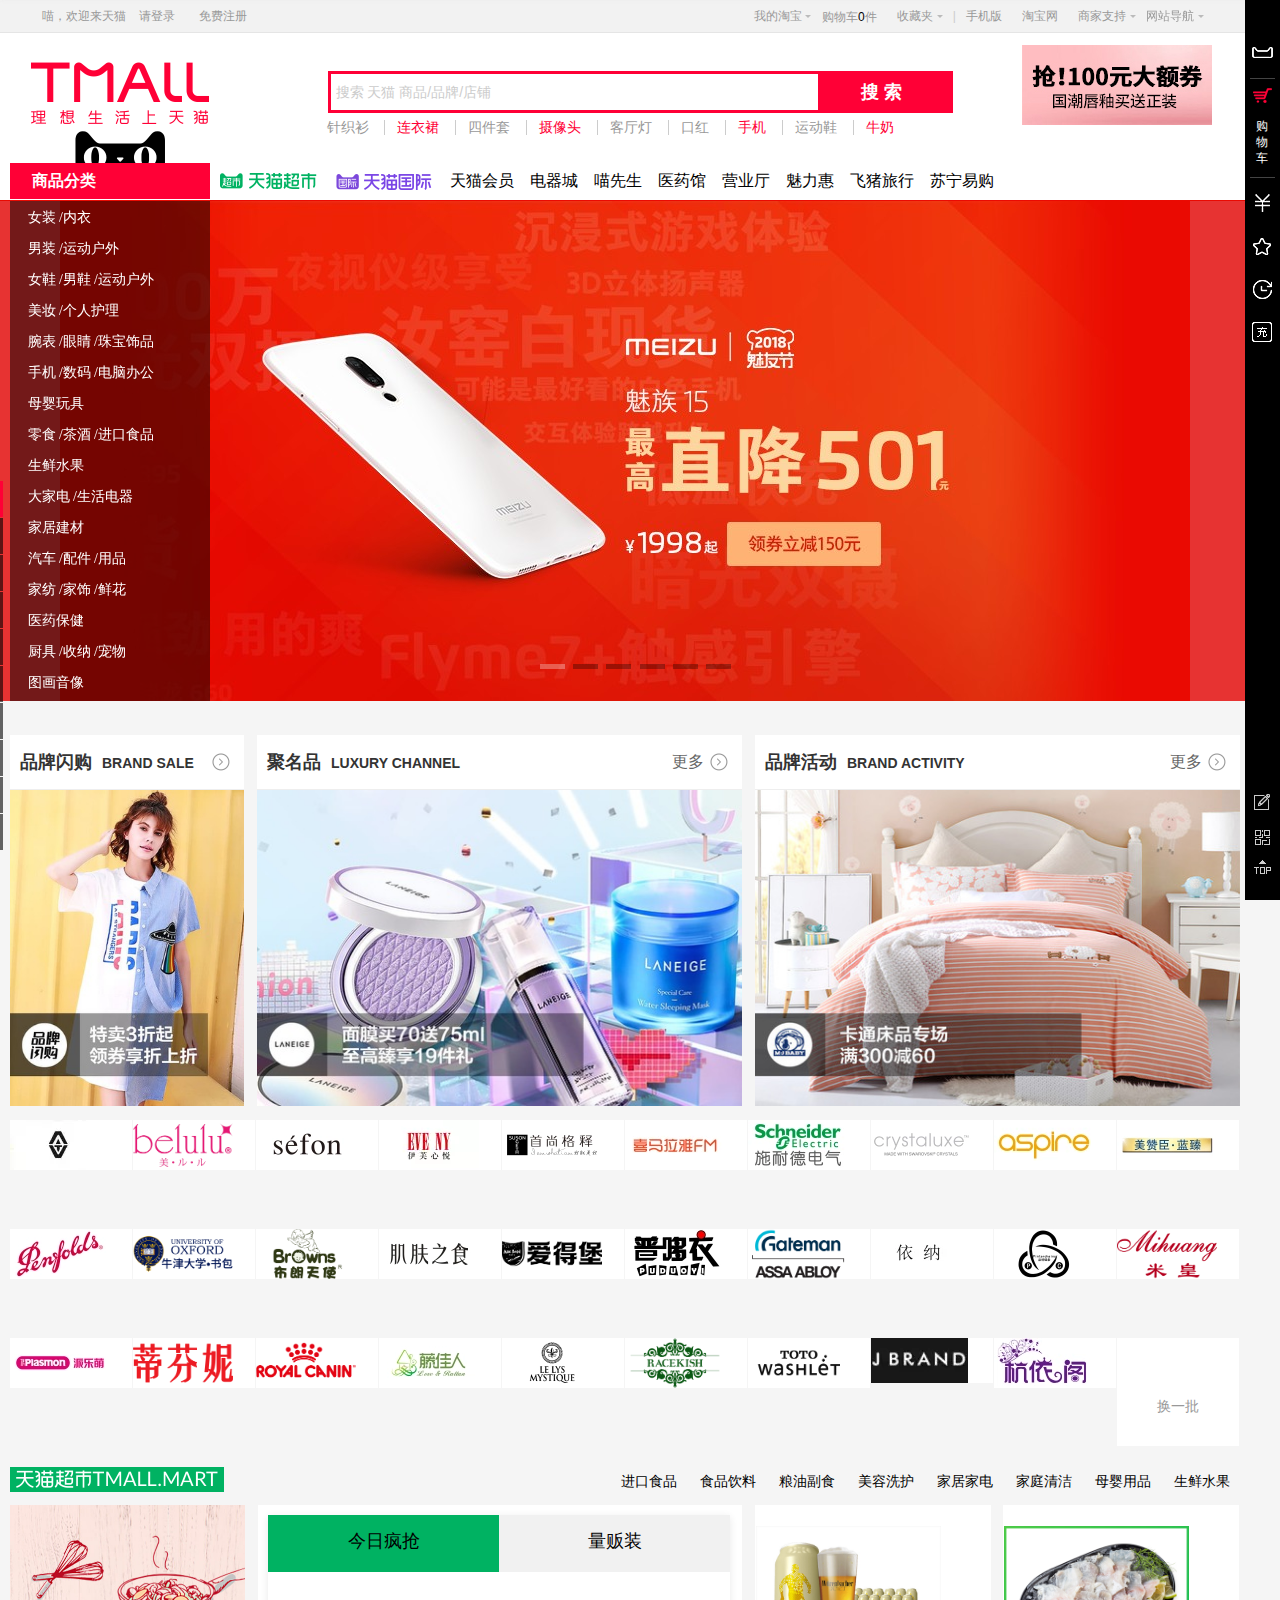
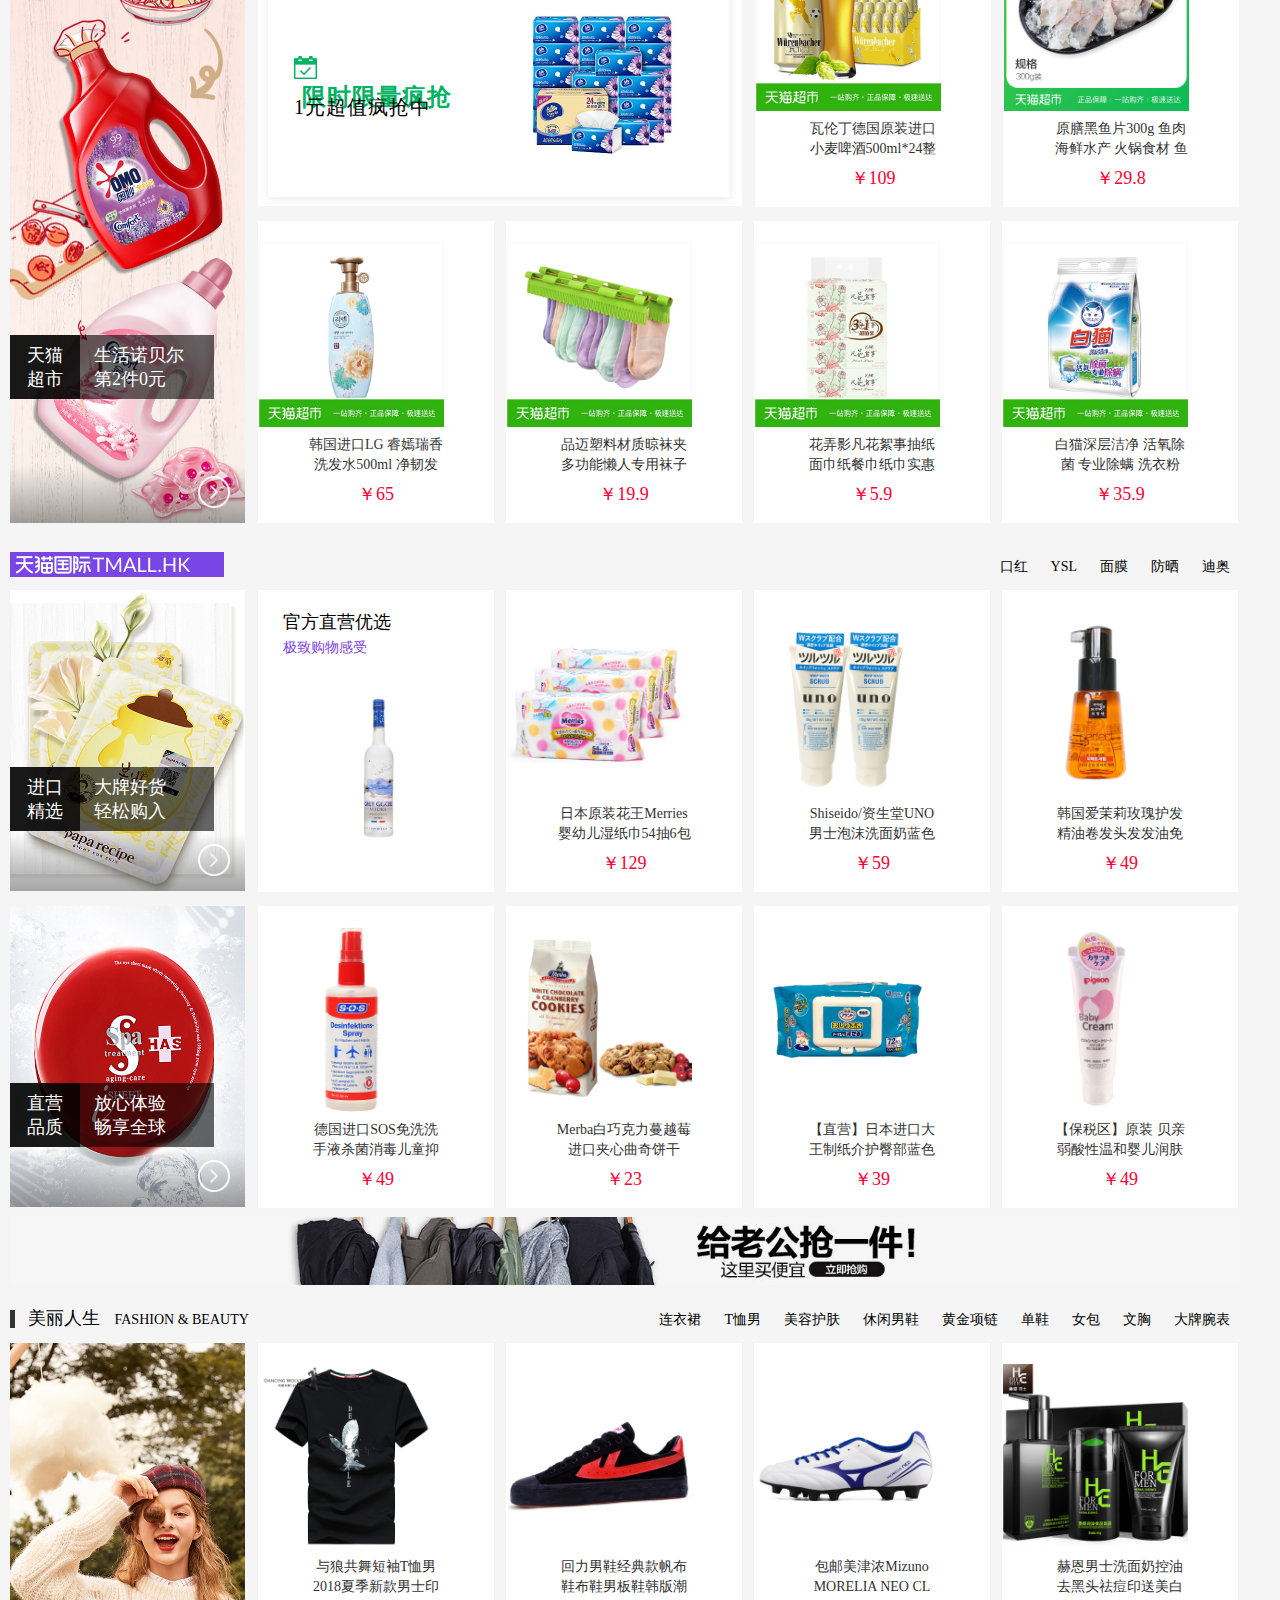
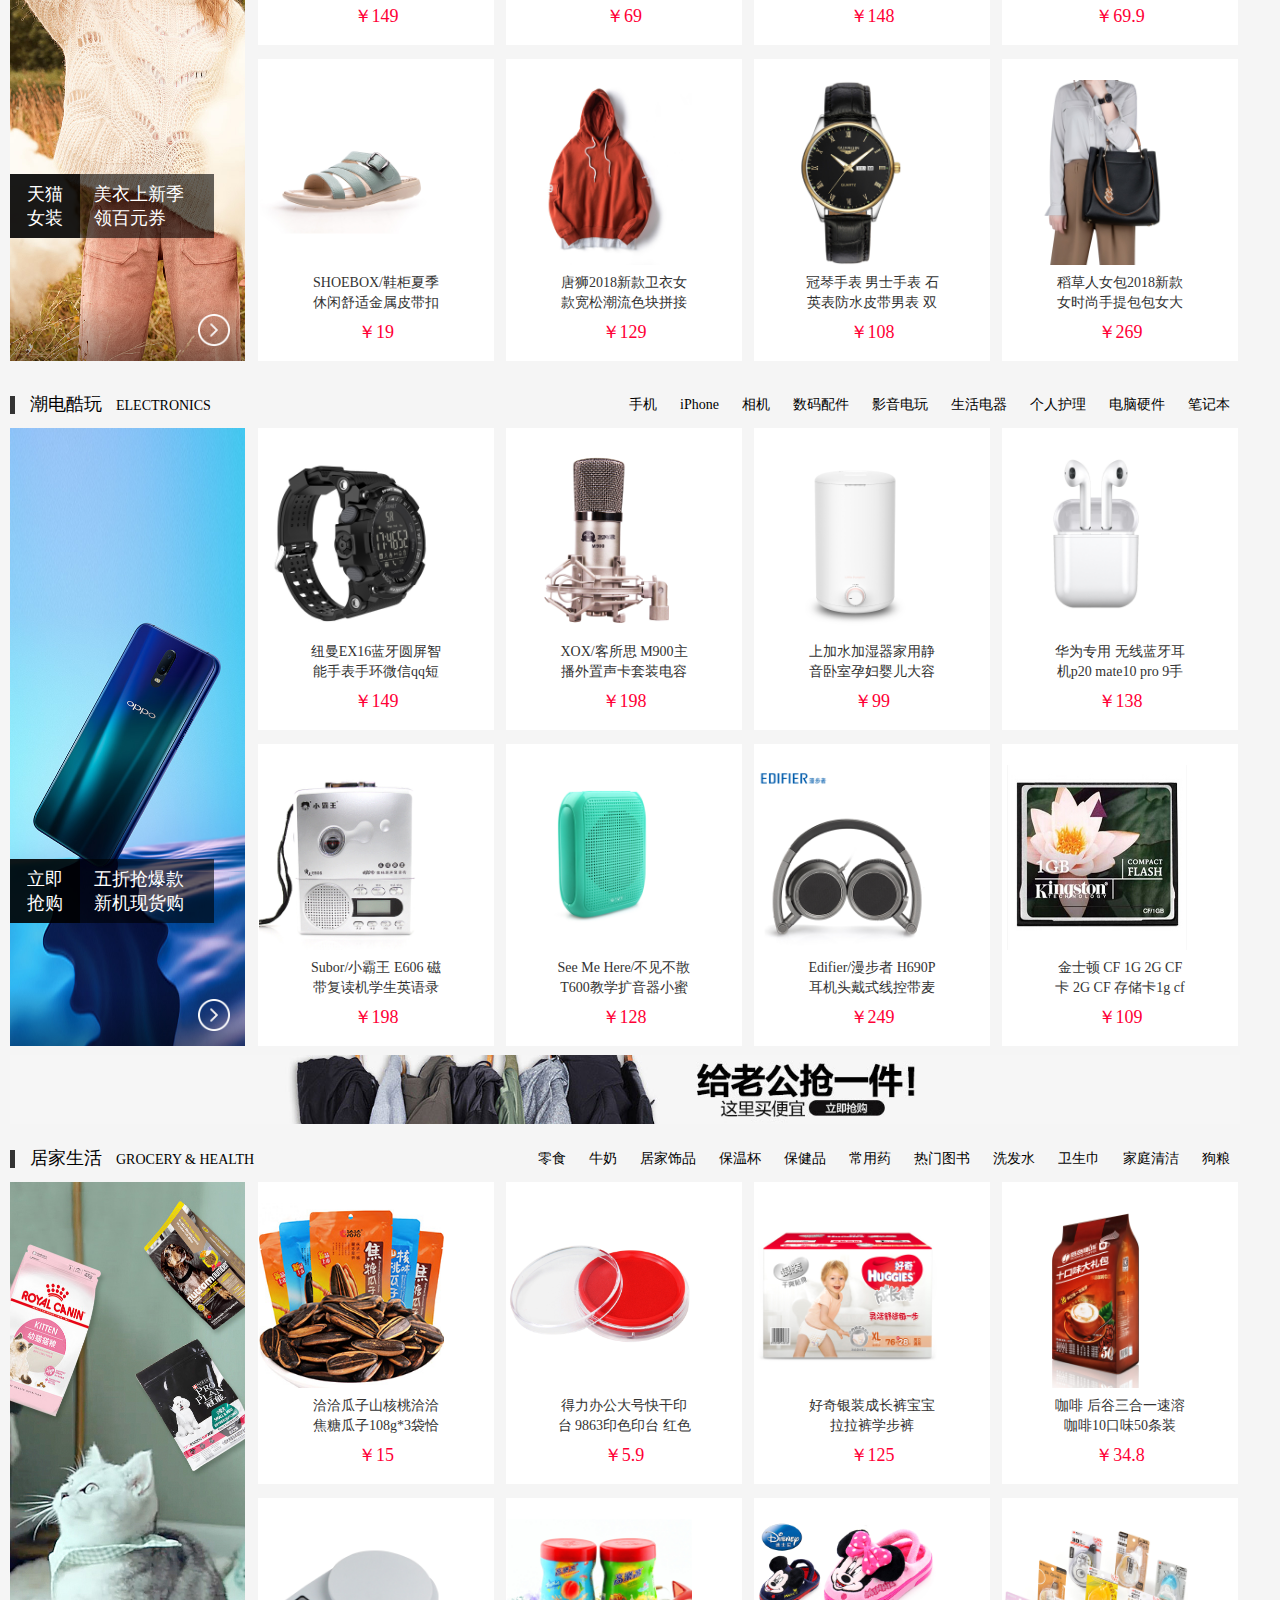
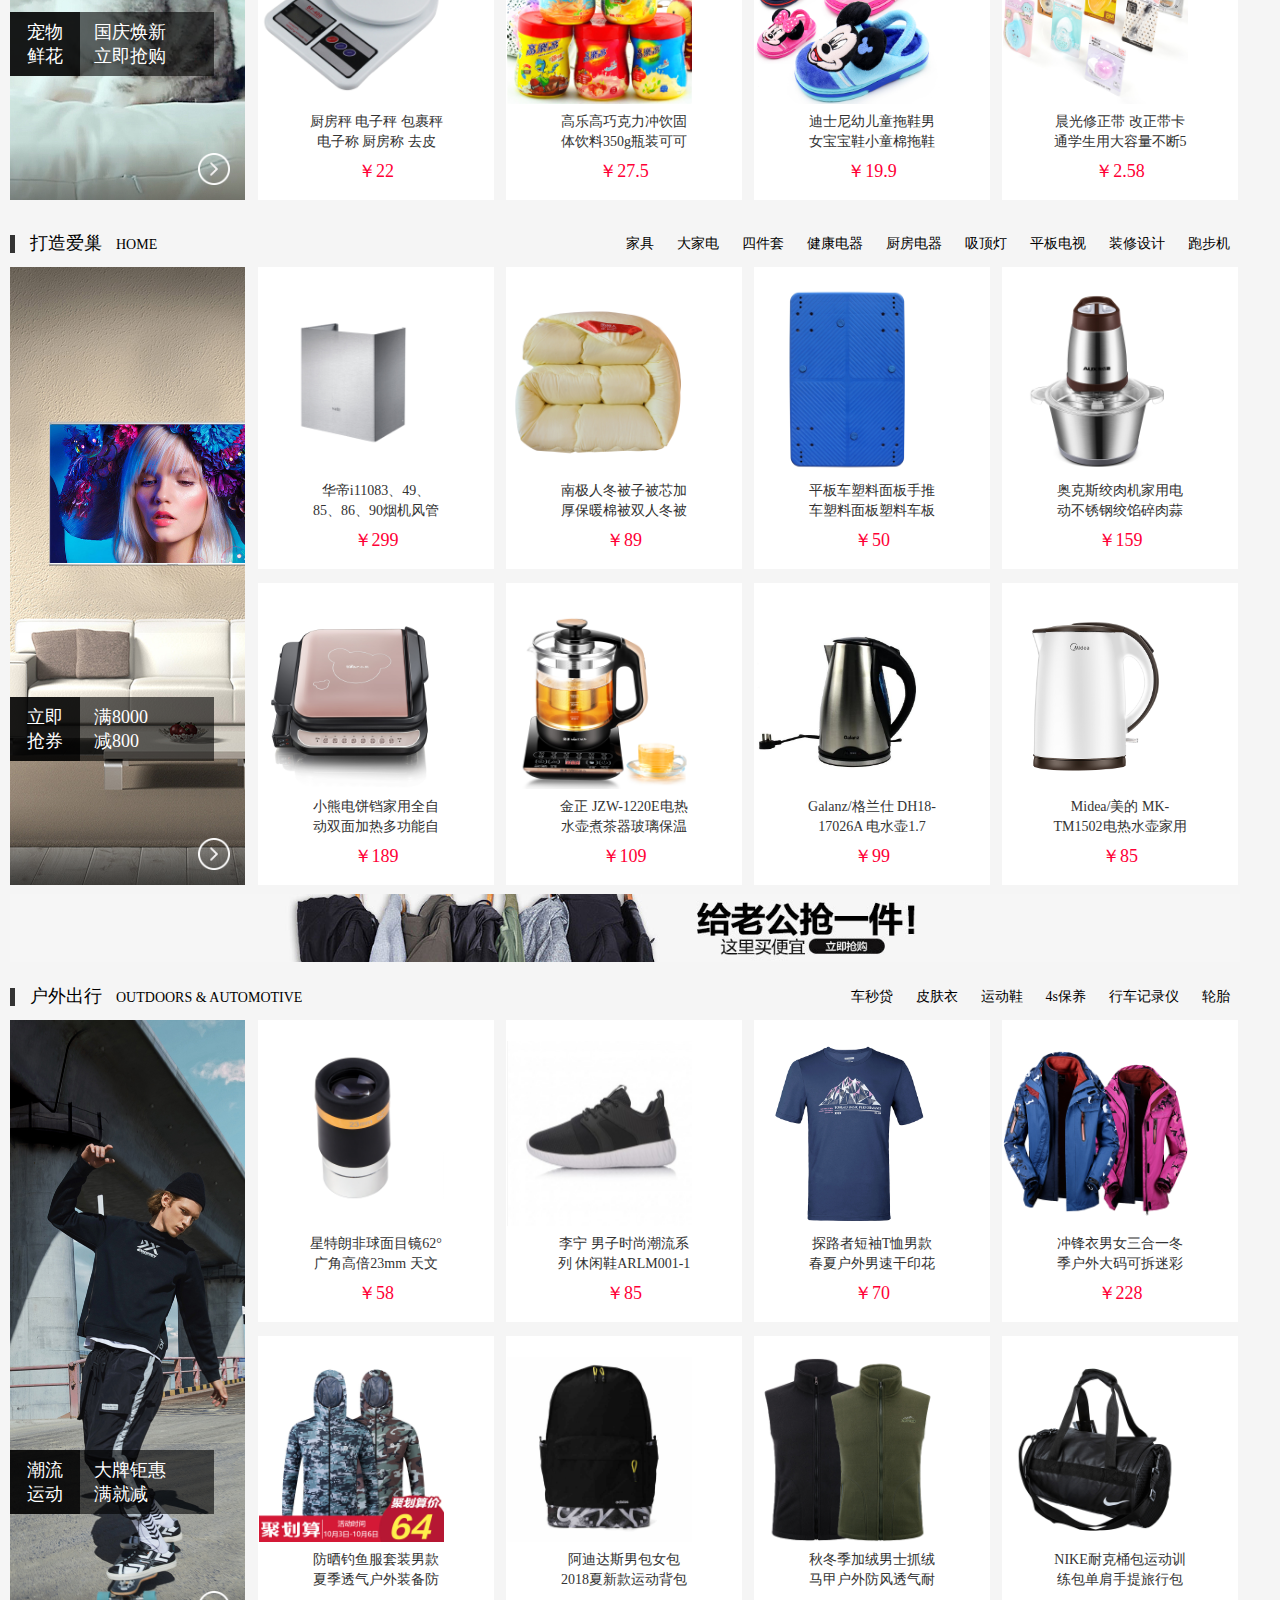
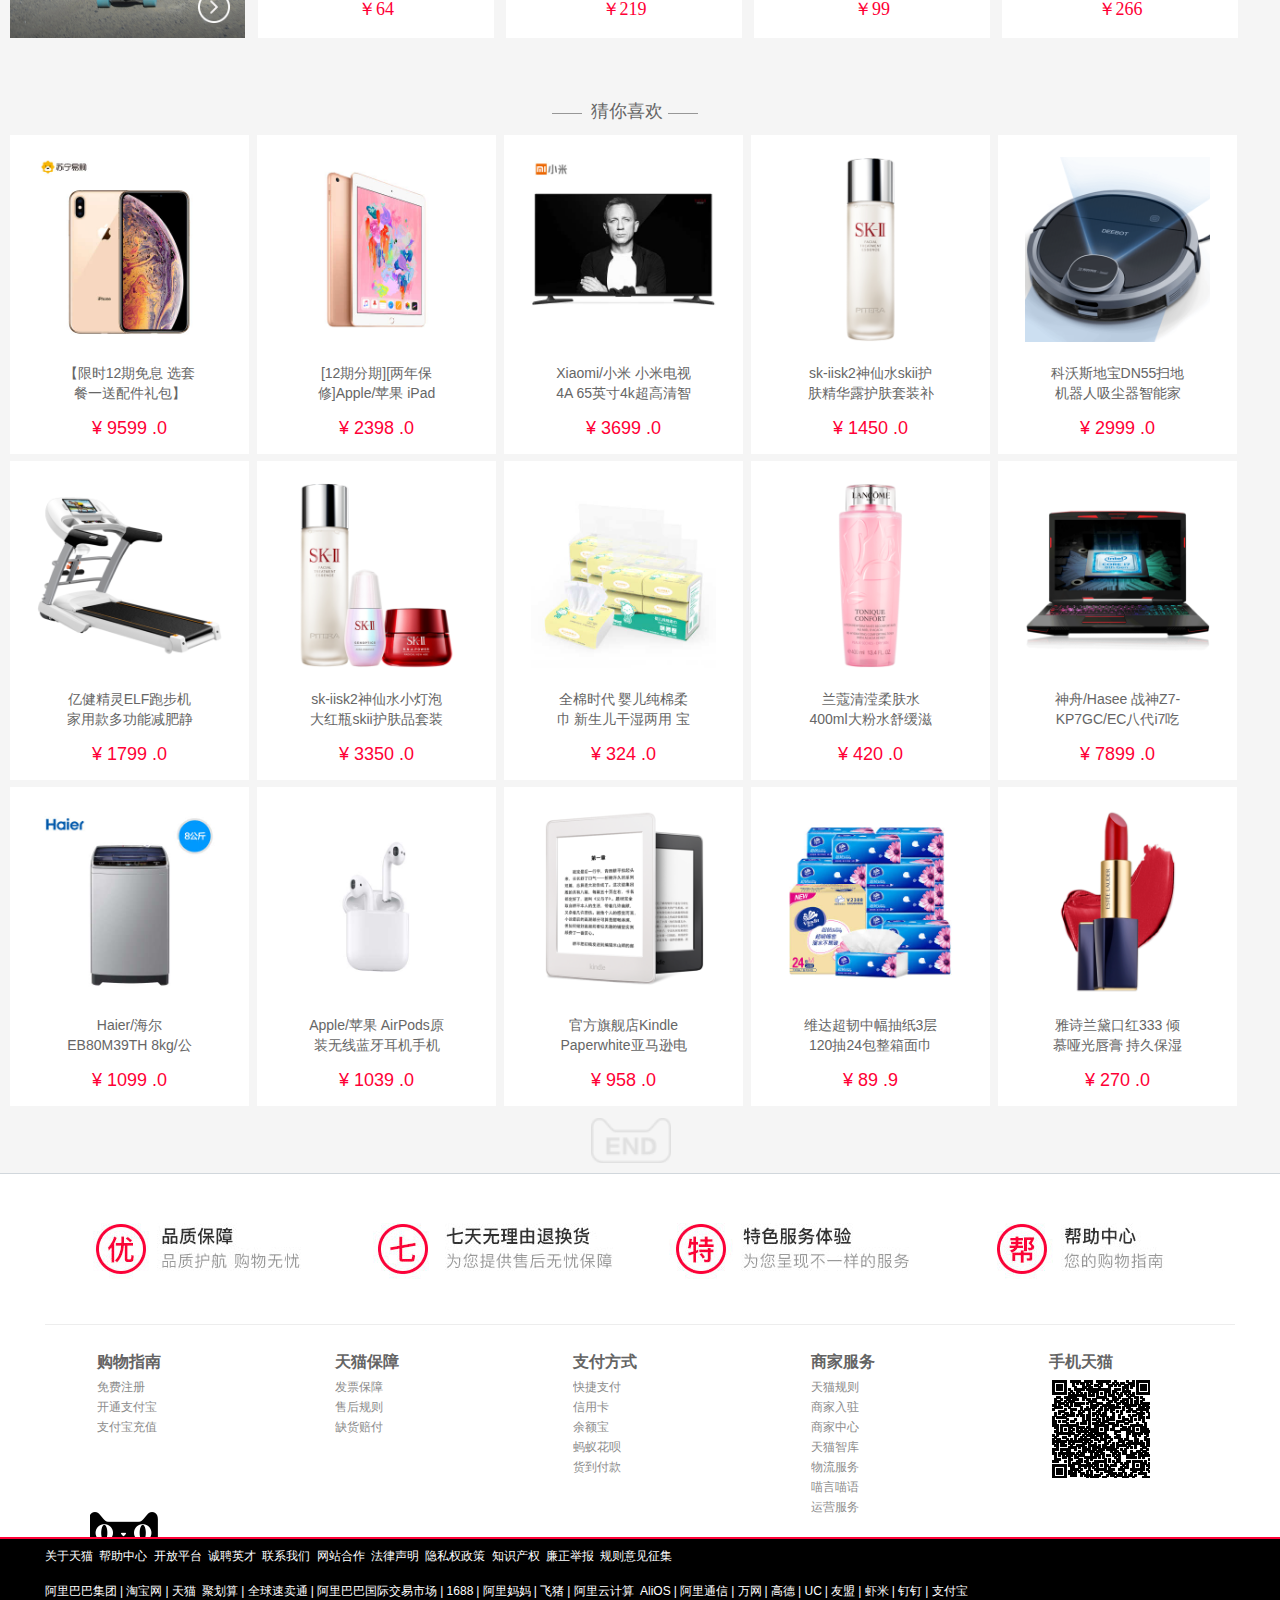
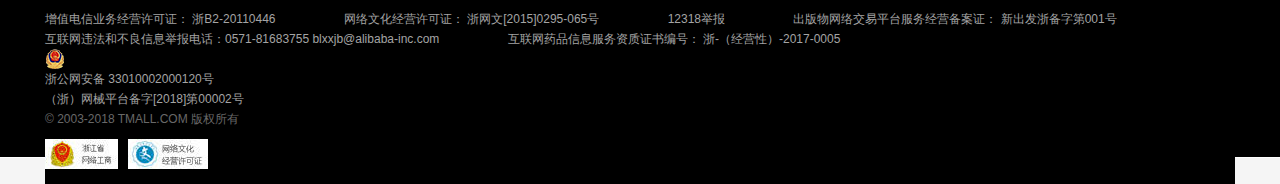
==== index.html @ 640654de "5" ====
<!DOCTYPE html>
<html lang="en">
<head>
    <meta charset="UTF-8">
    <meta name="viewport" content="width=device-width, initial-scale=1.0">
    <meta http-equiv="X-UA-Compatible" content="ie=edge">
    <title>天猫tmall.com--理想生活上天猫</title>
    <link rel="stylesheet" href="https://at.alicdn.com/t/font_860267_wo083ai51ub.css">
    <script src="../js/jquery-3.2.1.js"></script>
    <script src="../js/index.js"></script>
    <link rel="stylesheet" href="../css/index.css">
</head>
<body>
    <!--顶部导航栏开始-->
    <div class="site-nav">
        <div class="content">
            <p class="sn-login-info">
                <em>喵，欢迎来天猫</em>
                <a href="" class="sn-login">请登录</a>
                <a href="" class="sn-register">免费注册</a>
            </p>
            <ul class="sn-quick-menu">
                <li class="mytaobao">
                    <a href="" class="menu-hd">
                        我的淘宝
                        <b></b>
                    </a>
                    <div class="menu-bd">
                        <a href="">已买到的宝贝</a>
                        <a href="">已卖出的宝贝</a>
                    </div>
                </li>
                <li class="shopcar">
                    <i class="iconfont icon-gouwuche5"></i>
                    <a href="">购物车<span>0</span>件</a>
                </li>
                <li class="favorite">
                    <a href="" class="menu-hd">
                        收藏夹
                        <b></b>
                    </a>
                    <div class="menu-bd">
                        <a href="">收藏的宝贝</a>
                        <a href="">收藏的店铺</a>
                    </div>
                </li>
                <li class="line">
                    <span>|</span>
                </li>
                <li class="mobile">
                    <i class="iconfont icon-msnui-tel"></i>
                    <a href="" class="menu-hd">手机版</a>
                    <div class="sn-qrcode">
                        <div class="sn-qrcode-content"></div>
                         <!--<p>扫一扫，定制我的天猫！</p> -->
                        <img src="../img/sao1sao.png" alt="">
                        <b></b>
                    </div>
                </li>
                <li class="home">
                    <a href="">淘宝网</a>
                </li>
                <li class="seller">
                    <a href="" class="menu-hd">
                        商家支持
                        <b></b>
                    </a>
                    <div class="menu-bd">
                        <ul>
                            <div class="sj">
                                <h3>商家:</h3>
                                <a href="">商家中心</a>
                                <a href="">天猫规则</a>
                                <a href="">商家入驻</a>
                                <a href="">运营服务</a>
                                <a href="">商品品控</a>
                                <a href="">商家工具</a>
                                <a href="">天猫智库</a>
                                <a href="">喵言喵语</a>
                            </div>
                            <div class="bz">
                                <h3>帮助:</h3>
                                <a href="">帮助中心</a>
                                <a href="">问商友</a>
                            </div>
                        </ul>
                    </div>
                </li>
                <li class="sitemap">
                    <i class="iconfont icon-mulu"></i>
                    <a href="" class="menu-hd">
                        网站导航
                        <b></b>
                    </a>
                    <div class="menu-bd">
                        <div class="site-hot">
                            <h2>热点推荐 Hot</h2>
                            <ul class="site-list">
                                <li>
                                    <a href="">天猫超市</a>
                                </li>
                                <li>
                                    <a href="">喵先生</a>
                                </li>
                                <li><a href="">科技新品</a></li>
                                <li><a href="">女装新品</a></li>
                                <li><a href="">酷玩街</a></li>
                                <li><a href="">内衣新品</a></li>
                                <li><a href="">试美妆</a></li>
                                <li><a href="">运动新品</a></li>
                                <li><a href="">时尚先生</a></li>
                                <li><a href="">精明妈咪</a></li>
                                <li><a href="">吃乐会</a></li>
                                <li><a href="">企业采购</a></li>
                                <li><a href="">会员积分</a></li>
                                <li><a href="">天猫国际</a></li>
                                <li><a href="">品质频道</a></li>
                            </ul>
                        </div>
                        <div class="site-market">
                                <h2>行业市场 Market</h2>
                                <ul class="site-list">
                                    <li><a href="">美妆</a></li>
                                    <li><a href="">电器</a></li>
                                    <li><a href="">女装</a></li>
                                    <li><a href="">男装</a></li>
                                    <li><a href="">女鞋</a></li>
                                    <li><a href="">男鞋</a></li>
                                    <li><a href="">内衣</a></li>
                                    <li><a href="">箱包</a></li>
                                    <li><a href="">运动</a></li>
                                    <li><a href="">母婴</a></li>
                                    <li><a href="">家装</a></li>
                                    <li><a href="">医药</a></li>
                                    <li><a href="">食品</a></li>
                                    <li><a href="">配饰</a></li>
                                    <li><a href="">汽车</a></li>
                                </ul>
                        </div>
                        <div class="site-help">
                            <h2>服务指南 Help</h2>
                            <ul>
                                <li><a href="">帮助中心</a></li>
                                <li><a href="">品质保障</a></li>
                                <li><a href="">特色服务</a></li>
                                <li><a href="">7天退换货</a></li>
                            </ul>
                        </div>
                    </div>
                </li>
            </ul>
        </div>
    </div>
    <!--顶部导航栏结束-->
    <!--顶部搜索框开始-->
    <div class="header">
        <div class="headerLayout">
            <img src="../img/TB1MaL.png" alt="" class="ad">
            <div class="header-extra">
                <div class="header-banner"></div>
                <div class="mall-search">
                    <form action="" class="mallSearch-form clearfix">
                        <input type="text" class="combobox-input" placeholder="搜索 天猫 商品/品牌/店铺">
                        <button type="button">搜索</button>
                    </form>
                    <ul>
                        <li style="border:0"><a href="">针织衫</a></li>
                        <li><a href="" style="color:#ff0036">连衣裙</a></li>
                        <li><a href="">四件套</a></li>
                        <li><a href="" style="color:#ff0036">摄像头</a></li>
                        <li><a href="">客厅灯</a></li>
                        <li><a href="">口红</a></li>
                        <li><a href="" style="color:#ff0036">手机</a></li>
                        <li><a href="">运动鞋</a></li>
                        <li><a href="" style="color:#ff0036">牛奶</a></li>
                    </ul>
                </div>
            </div>
            <img src="../img/quan.jpg" alt="" class="quan">
        </div>
    </div>
    <!--顶部搜索框结束-->
    <div id="content">
        <!--商品分类部分开始-->
        <div class="main-nav">
            <div class="inner-con1">
                <div class="category-type">
                    <i class="iconfont icon-mulu"></i>
                    <div class="text">商品分类</div>
                </div>
                <ul>
                    <li><a href=""><img src="../img/main-nav/TB1.png" alt=""></a></li>
                    <li><a href=""><img src="../img/main-nav/TB2.png" alt=""></a></li>
                    <li><a href="">天猫会员</a></li>
                    <li><a href="">电器城</a></li>
                    <li><a href="">喵先生</a></li>
                    <li><a href="">医药馆</a></li>
                    <li><a href="">营业厅</a></li>
                    <li><a href="">魅力惠</a></li>
                    <li><a href="">飞猪旅行</a></li>
                    <li><a href="">苏宁易购</a></li>
                </ul>
            </div>
        </div>
        <!--商品分类部分开始-->
        <!-- 轮播图开始 -->
        <div class="category-con">
            <div class="wrap">
                <div class="left">
                    <div class="item">
                        <i class="iconfont icon-nvzhuang"></i>
                        <a href="" class="items1">女装</a>
                        <a href="" class="items1">/内衣</a>
                        <div class="content">
                            <ul>
                                <li>
                                    <div class="title">当季流行 &gt;</div>
                                    <div class="con-list">
                                        <a href="" style="color: #E74B7F">夏季新品</a>
                                        <a href="">商场同款</a>
                                        <a href="" style="color: #E74B7F">仙女连衣裙</a>
                                        <a href="">T恤</a>
                                        <a href="">衬衫</a>
                                        <a href="">时髦外套</a>
                                        <a href="">休闲裤</a>
                                        <a href="">牛仔裤</a>
                                        <a href="" style="color: #E74B7F">无痕文胸</a>
                                        <a href="">运动文胸</a>
                                        <a href="" style="color: #E74B7F">潮流家居服</a>
                                        <a href="">百搭船袜</a>

                                    </div>
                                </li>
                                <li>
                                    <div class="title">精选上装 &gt;</div>
                                    <div class="con-list">
                                        <a href="" style="color: #E74B7F">仙女连衣裙</a>
                                        <a href="" style="color: #E74B7F">T恤</a>
                                        <a href="" style="color: #E74B7F">衬衫</a>
                                        <a href="">雪纺衫</a>
                                        <a href="">卫衣</a>
                                        <a href="">短外套</a>
                                        <a href="">丝绒毛衣</a>
                                        <a href="">毛针织衫</a>
                                        <a href="">小西装</a>
                                        <a href="">风衣</a>
                                    </div>
                                </li>
                                <li>
                                    <div class="title">浪漫裙装 &gt;</div>
                                    <div class="con-list">
                                        <a href="" style="color: #3BC7B0">畅销书</a>
                                        <a href="">散文随笔</a>
                                        <a href="">文学</a>
                                        <a href="">传记</a>
                                        <a href="" style="color: #3BC7B0">涂色</a>
                                        <a href="">字帖</a>
                                        <a href="">当代文学</a>
                                        <a href="" style="color: #3BC7B0">诺贝尔</a>
                                        <a href="" style="color: #3BC7B0">色铅笔</a>
                                    </div>
                                </li>
                                <li>
                                    <div class="title">女士下装 &gt;</div>
                                    <div class="con-list">
                                        <a href="" style="color: #3BC7B0">烘焙</a>
                                        <a href="" style="color: #3BC7B0">旅游</a>
                                        <a href="" style="color: #3BC7B0">菜谱</a>
                                        <a href="">美容/美体</a>
                                        <a href="" style="color: #3BC7B0">时尚</a>
                                        <a href="">家居装修</a>
                                        <a href="" style="color: #3BC7B0">两性健康</a>
                                        <a href="" style="color: #3BC7B0">两性</a>
                                        <a href="">减肥</a>
                                    </div>
                                </li>
                                <li>
                                    <div class="title">特色女装 &gt;</div>
                                    <div class="con-list">
                                        <a href="">家庭教育</a>
                                        <a href="" style="color: #3BC7B0">幼儿情绪管理</a>
                                        <a href="">能力培养</a>
                                        <a href="" style="color: #3BC7B0">胎教</a>
                                        <a href="">幼儿心理</a>
                                        <a href="" style="color: #3BC7B0">孕产妇保健</a>
                                    </div>
                                </li>
                                <li>
                                    <div class="title">文胸塑身 &gt;</div>
                                    <div class="con-list">
                                        <a href="">中学教辅</a>
                                        <a href="">新课标</a>
                                        <a href="">中小学作文</a>
                                        <a href="" style="color: #3BC7B0">本科/研究生教材</a>
                                        <a href="">高职教材</a>
                                        <a href="" style="color: #3BC7B0">外语学习</a>
                                    </div>
                                </li>
                                <li>
                                    <div class="title">家居服 &gt;</div>
                                    <div class="con-list">
                                        <a href="">管理学</a>
                                        <a href="">金融与投资</a>
                                        <a href="">励志</a>
                                        <a href="" style="color: #3BC7B0">投资与理财</a>
                                        <a href="">金融学</a>
                                        <a href="">股市</a>
                                        <a href="" style="color: #3BC7B0">女性励志</a>
                                        <a href="">营销</a>
                                    </div>
                                </li>
                                <li>
                                    <div class="title">内裤背心 &gt;</div>
                                    <div class="con-list">
                                        <a href="">乐器</a>
                                        <a href="" style="color: #3BC7B0">钢琴</a>
                                        <a href="">智能钢琴</a>
                                        <a href="">数码钢琴</a>
                                        <a href="" style="color: #3BC7B0">电子琴</a>
                                        <a href="" style="color: #3BC7B0">吉他</a>
                                        <a href="">尤可里里</a>
                                        <a href="">古筝</a>
                                        <a href="">萨克斯风</a>
                                        <a href="">小提琴</a>
                                        <a href="">儿童乐器</a>
                                        <a href="">口琴</a>
                                        <a href="" style="color: #3BC7B0">电吉他</a>
                                        <a href="">民谣吉他</a>
                                    </div>
                                </li>
                            </ul>
                            <div class="pp-list">

                            </div>
                        </div>
                    </div>
                    <div class="item">
                        <i class="iconfont icon-nanzhuang"></i>
                        <a href="" class="items1">男装</a>
                        <a href="" class="items1">/运动户外</a>
                        <div class="content">
                            <ul>
                                <li>
                                    <div class="title">当季流行 &gt;</div>
                                    <div class="con-list">
                                        <a href="">畅销童书</a>
                                        <a href="" style="color: #3BC7B0">绘本</a>
                                        <a href="" style="color: #3BC7B0">儿童文学</a>
                                        <a href="">启蒙认知</a>
                                        <a href="">益智游戏</a>
                                        <a href="">幼儿科普</a>
                                        <a href="" style="color: #3BC7B0">童话书</a>
                                    </div>
                                </li>
                                <li>
                                    <div class="title">男士外套 &gt;</div>
                                    <div class="con-list">
                                        <a href="" style="color: #3BC7B0">都市情感</a>
                                        <a href="">穿越架空</a>
                                        <a href="" style="color: #3BC7B0">畅销小说</a>
                                        <a href="">外国文学</a>
                                        <a href="">科幻小说</a>
                                        <a href="" style="color: #3BC7B0">影视同期</a>
                                    </div>
                                </li>
                                <li>
                                    <div class="title">男士内装 &gt;</div>
                                    <div class="con-list">
                                        <a href="" style="color: #3BC7B0">畅销书</a>
                                        <a href="">散文随笔</a>
                                        <a href="">文学</a>
                                        <a href="">传记</a>
                                        <a href="" style="color: #3BC7B0">涂色</a>
                                        <a href="">字帖</a>
                                        <a href="">当代文学</a>
                                        <a href="" style="color: #3BC7B0">诺贝尔</a>
                                        <a href="" style="color: #3BC7B0">色铅笔</a>
                                    </div>
                                </li>
                                <li>
                                    <div class="title">男士裤装 &gt;</div>
                                    <div class="con-list">
                                        <a href="" style="color: #3BC7B0">烘焙</a>
                                        <a href="" style="color: #3BC7B0">旅游</a>
                                        <a href="" style="color: #3BC7B0">菜谱</a>
                                        <a href="">美容/美体</a>
                                        <a href="" style="color: #3BC7B0">时尚</a>
                                        <a href="">家居装修</a>
                                        <a href="" style="color: #3BC7B0">两性健康</a>
                                        <a href="" style="color: #3BC7B0">两性</a>
                                        <a href="">减肥</a>
                                    </div>
                                </li>
                                <li>
                                    <div class="title">特色男装 &gt;</div>
                                    <div class="con-list">
                                        <a href="">家庭教育</a>
                                        <a href="" style="color: #3BC7B0">幼儿情绪管理</a>
                                        <a href="">能力培养</a>
                                        <a href="" style="color: #3BC7B0">胎教</a>
                                        <a href="">幼儿心理</a>
                                        <a href="" style="color: #3BC7B0">孕产妇保健</a>
                                    </div>
                                </li>
                                <li>
                                    <div class="title">运动服 &gt;</div>
                                    <div class="con-list">
                                        <a href="">中学教辅</a>
                                        <a href="">新课标</a>
                                        <a href="">中小学作文</a>
                                        <a href="" style="color: #3BC7B0">本科/研究生教材</a>
                                        <a href="">高职教材</a>
                                        <a href="" style="color: #3BC7B0">外语学习</a>
                                    </div>
                                </li>
                                <li>
                                    <div class="title">户外用品 &gt;</div>
                                    <div class="con-list">
                                        <a href="">管理学</a>
                                        <a href="">金融与投资</a>
                                        <a href="">励志</a>
                                        <a href="" style="color: #3BC7B0">投资与理财</a>
                                        <a href="">金融学</a>
                                        <a href="">股市</a>
                                        <a href="" style="color: #3BC7B0">女性励志</a>
                                        <a href="">营销</a>
                                    </div>
                                </li>
                                <li>
                                    <div class="title">运动用品 &gt;</div>
                                    <div class="con-list">
                                        <a href="">乐器</a>
                                        <a href="" style="color: #3BC7B0">钢琴</a>
                                        <a href="">智能钢琴</a>
                                        <a href="">数码钢琴</a>
                                        <a href="" style="color: #3BC7B0">电子琴</a>
                                        <a href="" style="color: #3BC7B0">吉他</a>
                                        <a href="">尤可里里</a>
                                        <a href="">古筝</a>
                                        <a href="">萨克斯风</a>
                                        <a href="">小提琴</a>
                                        <a href="">儿童乐器</a>
                                        <a href="">口琴</a>
                                        <a href="" style="color: #3BC7B0">电吉他</a>
                                        <a href="">民谣吉他</a>
                                    </div>
                                </li>
                            </ul>
                            <div class="pp-list">

                            </div>
                        </div>
                    </div>
                    <div class="item">
                        <i class="iconfont icon-nannvxie"></i>
                        <a href="" class="items1">女鞋</a>
                        <a href="" class="items1">/男鞋</a>
                        <a href="" class="items1">/运动户外</a>
                        <div class="content">
                            <ul>
                                <li>
                                    <div class="title">推荐女鞋 &gt;</div>
                                    <div class="con-list">
                                        <a href="">畅销童书</a>
                                        <a href="" style="color: #3BC7B0">绘本</a>
                                        <a href="" style="color: #3BC7B0">儿童文学</a>
                                        <a href="">启蒙认知</a>
                                        <a href="">益智游戏</a>
                                        <a href="">幼儿科普</a>
                                        <a href="" style="color: #3BC7B0">童话书</a>
                                    </div>
                                </li>
                                <li>
                                    <div class="title">潮流男鞋 &gt;</div>
                                    <div class="con-list">
                                        <a href="" style="color: #3BC7B0">都市情感</a>
                                        <a href="">穿越架空</a>
                                        <a href="" style="color: #3BC7B0">畅销小说</a>
                                        <a href="">外国文学</a>
                                        <a href="">科幻小说</a>
                                        <a href="" style="color: #3BC7B0">影视同期</a>
                                    </div>
                                </li>
                                <li>
                                    <div class="title">女单鞋 &gt;</div>
                                    <div class="con-list">
                                        <a href="" style="color: #3BC7B0">畅销书</a>
                                        <a href="">散文随笔</a>
                                        <a href="">文学</a>
                                        <a href="">传记</a>
                                        <a href="" style="color: #3BC7B0">涂色</a>
                                        <a href="">字帖</a>
                                        <a href="">当代文学</a>
                                        <a href="" style="color: #3BC7B0">诺贝尔</a>
                                        <a href="" style="color: #3BC7B0">色铅笔</a>
                                    </div>
                                </li>
                                <li>
                                    <div class="title">特色鞋 &gt;</div>
                                    <div class="con-list">
                                        <a href="" style="color: #3BC7B0">烘焙</a>
                                        <a href="" style="color: #3BC7B0">旅游</a>
                                        <a href="" style="color: #3BC7B0">菜谱</a>
                                        <a href="">美容/美体</a>
                                        <a href="" style="color: #3BC7B0">时尚</a>
                                        <a href="">家居装修</a>
                                        <a href="" style="color: #3BC7B0">两性健康</a>
                                        <a href="" style="color: #3BC7B0">两性</a>
                                        <a href="">减肥</a>
                                    </div>
                                </li>
                                <li>
                                    <div class="title">潮流女包 &gt;</div>
                                    <div class="con-list">
                                        <a href="">家庭教育</a>
                                        <a href="" style="color: #3BC7B0">幼儿情绪管理</a>
                                        <a href="">能力培养</a>
                                        <a href="" style="color: #3BC7B0">胎教</a>
                                        <a href="">幼儿心理</a>
                                        <a href="" style="color: #3BC7B0">孕产妇保健</a>
                                    </div>
                                </li>
                                <li>
                                    <div class="title">精品男包 &gt;</div>
                                    <div class="con-list">
                                        <a href="">中学教辅</a>
                                        <a href="">新课标</a>
                                        <a href="">中小学作文</a>
                                        <a href="" style="color: #3BC7B0">本科/研究生教材</a>
                                        <a href="">高职教材</a>
                                        <a href="" style="color: #3BC7B0">外语学习</a>
                                    </div>
                                </li>
                                <li>
                                    <div class="title">功能箱包 &gt;</div>
                                    <div class="con-list">
                                        <a href="">管理学</a>
                                        <a href="">金融与投资</a>
                                        <a href="">励志</a>
                                        <a href="" style="color: #3BC7B0">投资与理财</a>
                                        <a href="">金融学</a>
                                        <a href="">股市</a>
                                        <a href="" style="color: #3BC7B0">女性励志</a>
                                        <a href="">营销</a>
                                    </div>
                                </li>
                            </ul>
                            <div class="pp-list">

                            </div>
                        </div>
                    </div>
                    <div class="item">
                        <i class="iconfont icon-meizhuang"></i>
                        <a href="" class="items1">美妆</a>
                        <a href="" class="items1">/个人护理</a>
                        <div class="content">
                            <ul>
                                <li>
                                    <div class="title">护 肤 品 &gt;</div>
                                    <div class="con-list">
                                        <a href="">畅销童书</a>
                                        <a href="" style="color: #3BC7B0">绘本</a>
                                        <a href="" style="color: #3BC7B0">儿童文学</a>
                                        <a href="">启蒙认知</a>
                                        <a href="">益智游戏</a>
                                        <a href="">幼儿科普</a>
                                        <a href="" style="color: #3BC7B0">童话书</a>
                                    </div>
                                </li>
                                <li>
                                    <div class="title">彩 妆 &gt;</div>
                                    <div class="con-list">
                                        <a href="" style="color: #3BC7B0">都市情感</a>
                                        <a href="">穿越架空</a>
                                        <a href="" style="color: #3BC7B0">畅销小说</a>
                                        <a href="">外国文学</a>
                                        <a href="">科幻小说</a>
                                        <a href="" style="color: #3BC7B0">影视同期</a>
                                    </div>
                                </li>
                                <li>
                                    <div class="title">男士护肤 &gt;</div>
                                    <div class="con-list">
                                        <a href="" style="color: #3BC7B0">畅销书</a>
                                        <a href="">散文随笔</a>
                                        <a href="">文学</a>
                                        <a href="">传记</a>
                                        <a href="" style="color: #3BC7B0">涂色</a>
                                        <a href="">字帖</a>
                                        <a href="">当代文学</a>
                                        <a href="" style="color: #3BC7B0">诺贝尔</a>
                                        <a href="" style="color: #3BC7B0">色铅笔</a>
                                    </div>
                                </li>
                                <li>
                                    <div class="title">肤质推选 &gt;</div>
                                    <div class="con-list">
                                        <a href="" style="color: #3BC7B0">烘焙</a>
                                        <a href="" style="color: #3BC7B0">旅游</a>
                                        <a href="" style="color: #3BC7B0">菜谱</a>
                                        <a href="">美容/美体</a>
                                        <a href="" style="color: #3BC7B0">时尚</a>
                                        <a href="">家居装修</a>
                                        <a href="" style="color: #3BC7B0">两性健康</a>
                                        <a href="" style="color: #3BC7B0">两性</a>
                                        <a href="">减肥</a>
                                    </div>
                                </li>
                                <li>
                                    <div class="title">美发护发 &gt;</div>
                                    <div class="con-list">
                                        <a href="">家庭教育</a>
                                        <a href="" style="color: #3BC7B0">幼儿情绪管理</a>
                                        <a href="">能力培养</a>
                                        <a href="" style="color: #3BC7B0">胎教</a>
                                        <a href="">幼儿心理</a>
                                        <a href="" style="color: #3BC7B0">孕产妇保健</a>
                                    </div>
                                </li>
                                <li>
                                    <div class="title">口腔清理 &gt;</div>
                                    <div class="con-list">
                                        <a href="">中学教辅</a>
                                        <a href="">新课标</a>
                                        <a href="">中小学作文</a>
                                        <a href="" style="color: #3BC7B0">本科/研究生教材</a>
                                        <a href="">高职教材</a>
                                        <a href="" style="color: #3BC7B0">外语学习</a>
                                    </div>
                                </li>
                                <li>
                                    <div class="title">身体女性 &gt;</div>
                                    <div class="con-list">
                                        <a href="">管理学</a>
                                        <a href="">金融与投资</a>
                                        <a href="">励志</a>
                                        <a href="" style="color: #3BC7B0">投资与理财</a>
                                        <a href="">金融学</a>
                                        <a href="">股市</a>
                                        <a href="" style="color: #3BC7B0">女性励志</a>
                                        <a href="">营销</a>
                                    </div>
                                </li>
                            </ul>
                            <div class="pp-list">

                            </div>
                        </div>
                    </div>
                    <div class="item">
                        <i class="iconfont icon-asmkticon0131"></i>
                        <a href="" class="items1">腕表</a>
                        <a href="" class="items1">/眼睛</a>
                        <a href="" class="items1">/珠宝饰品</a>
                        <div class="content">
                            <ul>
                                <li>
                                    <div class="title">儿童读物 &gt;</div>
                                    <div class="con-list">
                                        <a href="">畅销童书</a>
                                        <a href="" style="color: #3BC7B0">绘本</a>
                                        <a href="" style="color: #3BC7B0">儿童文学</a>
                                        <a href="">启蒙认知</a>
                                        <a href="">益智游戏</a>
                                        <a href="">幼儿科普</a>
                                        <a href="" style="color: #3BC7B0">童话书</a>
                                    </div>
                                </li>
                                <li>
                                    <div class="title">畅销小说 &gt;</div>
                                    <div class="con-list">
                                        <a href="" style="color: #3BC7B0">都市情感</a>
                                        <a href="">穿越架空</a>
                                        <a href="" style="color: #3BC7B0">畅销小说</a>
                                        <a href="">外国文学</a>
                                        <a href="">科幻小说</a>
                                        <a href="" style="color: #3BC7B0">影视同期</a>
                                    </div>
                                </li>
                                <li>
                                    <div class="title">文学文艺 &gt;</div>
                                    <div class="con-list">
                                        <a href="" style="color: #3BC7B0">畅销书</a>
                                        <a href="">散文随笔</a>
                                        <a href="">文学</a>
                                        <a href="">传记</a>
                                        <a href="" style="color: #3BC7B0">涂色</a>
                                        <a href="">字帖</a>
                                        <a href="">当代文学</a>
                                        <a href="" style="color: #3BC7B0">诺贝尔</a>
                                        <a href="" style="color: #3BC7B0">色铅笔</a>
                                    </div>
                                </li>
                                <li>
                                    <div class="title">社科生活 &gt;</div>
                                    <div class="con-list">
                                        <a href="" style="color: #3BC7B0">烘焙</a>
                                        <a href="" style="color: #3BC7B0">旅游</a>
                                        <a href="" style="color: #3BC7B0">菜谱</a>
                                        <a href="">美容/美体</a>
                                        <a href="" style="color: #3BC7B0">时尚</a>
                                        <a href="">家居装修</a>
                                        <a href="" style="color: #3BC7B0">两性健康</a>
                                        <a href="" style="color: #3BC7B0">两性</a>
                                        <a href="">减肥</a>
                                    </div>
                                </li>
                                <li>
                                    <div class="title">育儿百科 &gt;</div>
                                    <div class="con-list">
                                        <a href="">家庭教育</a>
                                        <a href="" style="color: #3BC7B0">幼儿情绪管理</a>
                                        <a href="">能力培养</a>
                                        <a href="" style="color: #3BC7B0">胎教</a>
                                        <a href="">幼儿心理</a>
                                        <a href="" style="color: #3BC7B0">孕产妇保健</a>
                                    </div>
                                </li>
                                <li>
                                    <div class="title">教材教辅 &gt;</div>
                                    <div class="con-list">
                                        <a href="">中学教辅</a>
                                        <a href="">新课标</a>
                                        <a href="">中小学作文</a>
                                        <a href="" style="color: #3BC7B0">本科/研究生教材</a>
                                        <a href="">高职教材</a>
                                        <a href="" style="color: #3BC7B0">外语学习</a>
                                    </div>
                                </li>
                                <li>
                                    <div class="title">经管励志 &gt;</div>
                                    <div class="con-list">
                                        <a href="">管理学</a>
                                        <a href="">金融与投资</a>
                                        <a href="">励志</a>
                                        <a href="" style="color: #3BC7B0">投资与理财</a>
                                        <a href="">金融学</a>
                                        <a href="">股市</a>
                                        <a href="" style="color: #3BC7B0">女性励志</a>
                                        <a href="">营销</a>
                                    </div>
                                </li>
                                <li>
                                    <div class="title">大牌乐器 &gt;</div>
                                    <div class="con-list">
                                        <a href="">乐器</a>
                                        <a href="" style="color: #3BC7B0">钢琴</a>
                                        <a href="">智能钢琴</a>
                                        <a href="">数码钢琴</a>
                                        <a href="" style="color: #3BC7B0">电子琴</a>
                                        <a href="" style="color: #3BC7B0">吉他</a>
                                        <a href="">尤可里里</a>
                                        <a href="">古筝</a>
                                        <a href="">萨克斯风</a>
                                        <a href="">小提琴</a>
                                        <a href="">儿童乐器</a>
                                        <a href="">口琴</a>
                                        <a href="" style="color: #3BC7B0">电吉他</a>
                                        <a href="">民谣吉他</a>
                                    </div>
                                </li>
                            </ul>
                            <div class="pp-list">

                            </div>
                        </div>
                    </div>
                    <div class="item">
                        <i class="iconfont icon-mobile-phone"></i>
                        <a href="" class="items1">手机</a>
                        <a href="" class="items1">/数码</a>
                        <a href="" class="items1">/电脑办公</a>
                        <div class="content">
                            <ul>
                                <li>
                                    <div class="title">儿童读物 &gt;</div>
                                    <div class="con-list">
                                        <a href="">畅销童书</a>
                                        <a href="" style="color: #3BC7B0">绘本</a>
                                        <a href="" style="color: #3BC7B0">儿童文学</a>
                                        <a href="">启蒙认知</a>
                                        <a href="">益智游戏</a>
                                        <a href="">幼儿科普</a>
                                        <a href="" style="color: #3BC7B0">童话书</a>
                                    </div>
                                </li>
                                <li>
                                    <div class="title">畅销小说 &gt;</div>
                                    <div class="con-list">
                                        <a href="" style="color: #3BC7B0">都市情感</a>
                                        <a href="">穿越架空</a>
                                        <a href="" style="color: #3BC7B0">畅销小说</a>
                                        <a href="">外国文学</a>
                                        <a href="">科幻小说</a>
                                        <a href="" style="color: #3BC7B0">影视同期</a>
                                    </div>
                                </li>
                                <li>
                                    <div class="title">文学文艺 &gt;</div>
                                    <div class="con-list">
                                        <a href="" style="color: #3BC7B0">畅销书</a>
                                        <a href="">散文随笔</a>
                                        <a href="">文学</a>
                                        <a href="">传记</a>
                                        <a href="" style="color: #3BC7B0">涂色</a>
                                        <a href="">字帖</a>
                                        <a href="">当代文学</a>
                                        <a href="" style="color: #3BC7B0">诺贝尔</a>
                                        <a href="" style="color: #3BC7B0">色铅笔</a>
                                    </div>
                                </li>
                                <li>
                                    <div class="title">社科生活 &gt;</div>
                                    <div class="con-list">
                                        <a href="" style="color: #3BC7B0">烘焙</a>
                                        <a href="" style="color: #3BC7B0">旅游</a>
                                        <a href="" style="color: #3BC7B0">菜谱</a>
                                        <a href="">美容/美体</a>
                                        <a href="" style="color: #3BC7B0">时尚</a>
                                        <a href="">家居装修</a>
                                        <a href="" style="color: #3BC7B0">两性健康</a>
                                        <a href="" style="color: #3BC7B0">两性</a>
                                        <a href="">减肥</a>
                                    </div>
                                </li>
                                <li>
                                    <div class="title">育儿百科 &gt;</div>
                                    <div class="con-list">
                                        <a href="">家庭教育</a>
                                        <a href="" style="color: #3BC7B0">幼儿情绪管理</a>
                                        <a href="">能力培养</a>
                                        <a href="" style="color: #3BC7B0">胎教</a>
                                        <a href="">幼儿心理</a>
                                        <a href="" style="color: #3BC7B0">孕产妇保健</a>
                                    </div>
                                </li>
                                <li>
                                    <div class="title">教材教辅 &gt;</div>
                                    <div class="con-list">
                                        <a href="">中学教辅</a>
                                        <a href="">新课标</a>
                                        <a href="">中小学作文</a>
                                        <a href="" style="color: #3BC7B0">本科/研究生教材</a>
                                        <a href="">高职教材</a>
                                        <a href="" style="color: #3BC7B0">外语学习</a>
                                    </div>
                                </li>
                                <li>
                                    <div class="title">经管励志 &gt;</div>
                                    <div class="con-list">
                                        <a href="">管理学</a>
                                        <a href="">金融与投资</a>
                                        <a href="">励志</a>
                                        <a href="" style="color: #3BC7B0">投资与理财</a>
                                        <a href="">金融学</a>
                                        <a href="">股市</a>
                                        <a href="" style="color: #3BC7B0">女性励志</a>
                                        <a href="">营销</a>
                                    </div>
                                </li>
                                <li>
                                    <div class="title">大牌乐器 &gt;</div>
                                    <div class="con-list">
                                        <a href="">乐器</a>
                                        <a href="" style="color: #3BC7B0">钢琴</a>
                                        <a href="">智能钢琴</a>
                                        <a href="">数码钢琴</a>
                                        <a href="" style="color: #3BC7B0">电子琴</a>
                                        <a href="" style="color: #3BC7B0">吉他</a>
                                        <a href="">尤可里里</a>
                                        <a href="">古筝</a>
                                        <a href="">萨克斯风</a>
                                        <a href="">小提琴</a>
                                        <a href="">儿童乐器</a>
                                        <a href="">口琴</a>
                                        <a href="" style="color: #3BC7B0">电吉他</a>
                                        <a href="">民谣吉他</a>
                                    </div>
                                </li>
                            </ul>
                            <div class="pp-list">

                            </div>
                        </div>
                    </div>
                    <div class="item">
                        <i class="iconfont icon-muying"></i>
                        <a href="" class="items1">母婴玩具</a>
                        <div class="content">
                            <ul>
                                <li>
                                    <div class="title">儿童读物 &gt;</div>
                                    <div class="con-list">
                                        <a href="">畅销童书</a>
                                        <a href="" style="color: #3BC7B0">绘本</a>
                                        <a href="" style="color: #3BC7B0">儿童文学</a>
                                        <a href="">启蒙认知</a>
                                        <a href="">益智游戏</a>
                                        <a href="">幼儿科普</a>
                                        <a href="" style="color: #3BC7B0">童话书</a>
                                    </div>
                                </li>
                                <li>
                                    <div class="title">畅销小说 &gt;</div>
                                    <div class="con-list">
                                        <a href="" style="color: #3BC7B0">都市情感</a>
                                        <a href="">穿越架空</a>
                                        <a href="" style="color: #3BC7B0">畅销小说</a>
                                        <a href="">外国文学</a>
                                        <a href="">科幻小说</a>
                                        <a href="" style="color: #3BC7B0">影视同期</a>
                                    </div>
                                </li>
                                <li>
                                    <div class="title">文学文艺 &gt;</div>
                                    <div class="con-list">
                                        <a href="" style="color: #3BC7B0">畅销书</a>
                                        <a href="">散文随笔</a>
                                        <a href="">文学</a>
                                        <a href="">传记</a>
                                        <a href="" style="color: #3BC7B0">涂色</a>
                                        <a href="">字帖</a>
                                        <a href="">当代文学</a>
                                        <a href="" style="color: #3BC7B0">诺贝尔</a>
                                        <a href="" style="color: #3BC7B0">色铅笔</a>
                                    </div>
                                </li>
                                <li>
                                    <div class="title">社科生活 &gt;</div>
                                    <div class="con-list">
                                        <a href="" style="color: #3BC7B0">烘焙</a>
                                        <a href="" style="color: #3BC7B0">旅游</a>
                                        <a href="" style="color: #3BC7B0">菜谱</a>
                                        <a href="">美容/美体</a>
                                        <a href="" style="color: #3BC7B0">时尚</a>
                                        <a href="">家居装修</a>
                                        <a href="" style="color: #3BC7B0">两性健康</a>
                                        <a href="" style="color: #3BC7B0">两性</a>
                                        <a href="">减肥</a>
                                    </div>
                                </li>
                                <li>
                                    <div class="title">育儿百科 &gt;</div>
                                    <div class="con-list">
                                        <a href="">家庭教育</a>
                                        <a href="" style="color: #3BC7B0">幼儿情绪管理</a>
                                        <a href="">能力培养</a>
                                        <a href="" style="color: #3BC7B0">胎教</a>
                                        <a href="">幼儿心理</a>
                                        <a href="" style="color: #3BC7B0">孕产妇保健</a>
                                    </div>
                                </li>
                                <li>
                                    <div class="title">教材教辅 &gt;</div>
                                    <div class="con-list">
                                        <a href="">中学教辅</a>
                                        <a href="">新课标</a>
                                        <a href="">中小学作文</a>
                                        <a href="" style="color: #3BC7B0">本科/研究生教材</a>
                                        <a href="">高职教材</a>
                                        <a href="" style="color: #3BC7B0">外语学习</a>
                                    </div>
                                </li>
                                <li>
                                    <div class="title">经管励志 &gt;</div>
                                    <div class="con-list">
                                        <a href="">管理学</a>
                                        <a href="">金融与投资</a>
                                        <a href="">励志</a>
                                        <a href="" style="color: #3BC7B0">投资与理财</a>
                                        <a href="">金融学</a>
                                        <a href="">股市</a>
                                        <a href="" style="color: #3BC7B0">女性励志</a>
                                        <a href="">营销</a>
                                    </div>
                                </li>
                                <li>
                                    <div class="title">大牌乐器 &gt;</div>
                                    <div class="con-list">
                                        <a href="">乐器</a>
                                        <a href="" style="color: #3BC7B0">钢琴</a>
                                        <a href="">智能钢琴</a>
                                        <a href="">数码钢琴</a>
                                        <a href="" style="color: #3BC7B0">电子琴</a>
                                        <a href="" style="color: #3BC7B0">吉他</a>
                                        <a href="">尤可里里</a>
                                        <a href="">古筝</a>
                                        <a href="">萨克斯风</a>
                                        <a href="">小提琴</a>
                                        <a href="">儿童乐器</a>
                                        <a href="">口琴</a>
                                        <a href="" style="color: #3BC7B0">电吉他</a>
                                        <a href="">民谣吉他</a>
                                    </div>
                                </li>
                            </ul>
                            <div class="pp-list">

                            </div>
                        </div>
                    </div>
                    <div class="item">
                        <i class="iconfont icon-paomian"></i>
                        <a href="" class="items1">零食</a>
                        <a href="" class="items1">/茶酒</a>
                        <a href="" class="items1">/进口食品</a>
                        <div class="content">
                            <ul>
                                <li>
                                    <div class="title">儿童读物 &gt;</div>
                                    <div class="con-list">
                                        <a href="">畅销童书</a>
                                        <a href="" style="color: #3BC7B0">绘本</a>
                                        <a href="" style="color: #3BC7B0">儿童文学</a>
                                        <a href="">启蒙认知</a>
                                        <a href="">益智游戏</a>
                                        <a href="">幼儿科普</a>
                                        <a href="" style="color: #3BC7B0">童话书</a>
                                    </div>
                                </li>
                                <li>
                                    <div class="title">畅销小说 &gt;</div>
                                    <div class="con-list">
                                        <a href="" style="color: #3BC7B0">都市情感</a>
                                        <a href="">穿越架空</a>
                                        <a href="" style="color: #3BC7B0">畅销小说</a>
                                        <a href="">外国文学</a>
                                        <a href="">科幻小说</a>
                                        <a href="" style="color: #3BC7B0">影视同期</a>
                                    </div>
                                </li>
                                <li>
                                    <div class="title">文学文艺 &gt;</div>
                                    <div class="con-list">
                                        <a href="" style="color: #3BC7B0">畅销书</a>
                                        <a href="">散文随笔</a>
                                        <a href="">文学</a>
                                        <a href="">传记</a>
                                        <a href="" style="color: #3BC7B0">涂色</a>
                                        <a href="">字帖</a>
                                        <a href="">当代文学</a>
                                        <a href="" style="color: #3BC7B0">诺贝尔</a>
                                        <a href="" style="color: #3BC7B0">色铅笔</a>
                                    </div>
                                </li>
                                <li>
                                    <div class="title">社科生活 &gt;</div>
                                    <div class="con-list">
                                        <a href="" style="color: #3BC7B0">烘焙</a>
                                        <a href="" style="color: #3BC7B0">旅游</a>
                                        <a href="" style="color: #3BC7B0">菜谱</a>
                                        <a href="">美容/美体</a>
                                        <a href="" style="color: #3BC7B0">时尚</a>
                                        <a href="">家居装修</a>
                                        <a href="" style="color: #3BC7B0">两性健康</a>
                                        <a href="" style="color: #3BC7B0">两性</a>
                                        <a href="">减肥</a>
                                    </div>
                                </li>
                                <li>
                                    <div class="title">育儿百科 &gt;</div>
                                    <div class="con-list">
                                        <a href="">家庭教育</a>
                                        <a href="" style="color: #3BC7B0">幼儿情绪管理</a>
                                        <a href="">能力培养</a>
                                        <a href="" style="color: #3BC7B0">胎教</a>
                                        <a href="">幼儿心理</a>
                                        <a href="" style="color: #3BC7B0">孕产妇保健</a>
                                    </div>
                                </li>
                                <li>
                                    <div class="title">教材教辅 &gt;</div>
                                    <div class="con-list">
                                        <a href="">中学教辅</a>
                                        <a href="">新课标</a>
                                        <a href="">中小学作文</a>
                                        <a href="" style="color: #3BC7B0">本科/研究生教材</a>
                                        <a href="">高职教材</a>
                                        <a href="" style="color: #3BC7B0">外语学习</a>
                                    </div>
                                </li>
                                <li>
                                    <div class="title">经管励志 &gt;</div>
                                    <div class="con-list">
                                        <a href="">管理学</a>
                                        <a href="">金融与投资</a>
                                        <a href="">励志</a>
                                        <a href="" style="color: #3BC7B0">投资与理财</a>
                                        <a href="">金融学</a>
                                        <a href="">股市</a>
                                        <a href="" style="color: #3BC7B0">女性励志</a>
                                        <a href="">营销</a>
                                    </div>
                                </li>
                                <li>
                                    <div class="title">大牌乐器 &gt;</div>
                                    <div class="con-list">
                                        <a href="">乐器</a>
                                        <a href="" style="color: #3BC7B0">钢琴</a>
                                        <a href="">智能钢琴</a>
                                        <a href="">数码钢琴</a>
                                        <a href="" style="color: #3BC7B0">电子琴</a>
                                        <a href="" style="color: #3BC7B0">吉他</a>
                                        <a href="">尤可里里</a>
                                        <a href="">古筝</a>
                                        <a href="">萨克斯风</a>
                                        <a href="">小提琴</a>
                                        <a href="">儿童乐器</a>
                                        <a href="">口琴</a>
                                        <a href="" style="color: #3BC7B0">电吉他</a>
                                        <a href="">民谣吉他</a>
                                    </div>
                                </li>
                            </ul>
                            <div class="pp-list">

                            </div>
                        </div>
                    </div>
                    <div class="item">
                        <i class="iconfont icon-shuiguo"></i>
                        <a href="" class="items1">生鲜水果</a>
                        <div class="content">
                            <ul>
                                <li>
                                    <div class="title">儿童读物 &gt;</div>
                                    <div class="con-list">
                                        <a href="">畅销童书</a>
                                        <a href="" style="color: #3BC7B0">绘本</a>
                                        <a href="" style="color: #3BC7B0">儿童文学</a>
                                        <a href="">启蒙认知</a>
                                        <a href="">益智游戏</a>
                                        <a href="">幼儿科普</a>
                                        <a href="" style="color: #3BC7B0">童话书</a>
                                    </div>
                                </li>
                                <li>
                                    <div class="title">畅销小说 &gt;</div>
                                    <div class="con-list">
                                        <a href="" style="color: #3BC7B0">都市情感</a>
                                        <a href="">穿越架空</a>
                                        <a href="" style="color: #3BC7B0">畅销小说</a>
                                        <a href="">外国文学</a>
                                        <a href="">科幻小说</a>
                                        <a href="" style="color: #3BC7B0">影视同期</a>
                                    </div>
                                </li>
                                <li>
                                    <div class="title">文学文艺 &gt;</div>
                                    <div class="con-list">
                                        <a href="" style="color: #3BC7B0">畅销书</a>
                                        <a href="">散文随笔</a>
                                        <a href="">文学</a>
                                        <a href="">传记</a>
                                        <a href="" style="color: #3BC7B0">涂色</a>
                                        <a href="">字帖</a>
                                        <a href="">当代文学</a>
                                        <a href="" style="color: #3BC7B0">诺贝尔</a>
                                        <a href="" style="color: #3BC7B0">色铅笔</a>
                                    </div>
                                </li>
                                <li>
                                    <div class="title">社科生活 &gt;</div>
                                    <div class="con-list">
                                        <a href="" style="color: #3BC7B0">烘焙</a>
                                        <a href="" style="color: #3BC7B0">旅游</a>
                                        <a href="" style="color: #3BC7B0">菜谱</a>
                                        <a href="">美容/美体</a>
                                        <a href="" style="color: #3BC7B0">时尚</a>
                                        <a href="">家居装修</a>
                                        <a href="" style="color: #3BC7B0">两性健康</a>
                                        <a href="" style="color: #3BC7B0">两性</a>
                                        <a href="">减肥</a>
                                    </div>
                                </li>
                                <li>
                                    <div class="title">育儿百科 &gt;</div>
                                    <div class="con-list">
                                        <a href="">家庭教育</a>
                                        <a href="" style="color: #3BC7B0">幼儿情绪管理</a>
                                        <a href="">能力培养</a>
                                        <a href="" style="color: #3BC7B0">胎教</a>
                                        <a href="">幼儿心理</a>
                                        <a href="" style="color: #3BC7B0">孕产妇保健</a>
                                    </div>
                                </li>
                                <li>
                                    <div class="title">教材教辅 &gt;</div>
                                    <div class="con-list">
                                        <a href="">中学教辅</a>
                                        <a href="">新课标</a>
                                        <a href="">中小学作文</a>
                                        <a href="" style="color: #3BC7B0">本科/研究生教材</a>
                                        <a href="">高职教材</a>
                                        <a href="" style="color: #3BC7B0">外语学习</a>
                                    </div>
                                </li>
                                <li>
                                    <div class="title">经管励志 &gt;</div>
                                    <div class="con-list">
                                        <a href="">管理学</a>
                                        <a href="">金融与投资</a>
                                        <a href="">励志</a>
                                        <a href="" style="color: #3BC7B0">投资与理财</a>
                                        <a href="">金融学</a>
                                        <a href="">股市</a>
                                        <a href="" style="color: #3BC7B0">女性励志</a>
                                        <a href="">营销</a>
                                    </div>
                                </li>
                                <li>
                                    <div class="title">大牌乐器 &gt;</div>
                                    <div class="con-list">
                                        <a href="">乐器</a>
                                        <a href="" style="color: #3BC7B0">钢琴</a>
                                        <a href="">智能钢琴</a>
                                        <a href="">数码钢琴</a>
                                        <a href="" style="color: #3BC7B0">电子琴</a>
                                        <a href="" style="color: #3BC7B0">吉他</a>
                                        <a href="">尤可里里</a>
                                        <a href="">古筝</a>
                                        <a href="">萨克斯风</a>
                                        <a href="">小提琴</a>
                                        <a href="">儿童乐器</a>
                                        <a href="">口琴</a>
                                        <a href="" style="color: #3BC7B0">电吉他</a>
                                        <a href="">民谣吉他</a>
                                    </div>
                                </li>
                            </ul>
                            <div class="pp-list">

                            </div>
                        </div>
                    </div>
                    <div class="item">
                        <i class="iconfont icon-icon007"></i>
                        <a href="" class="items1">大家电</a>
                        <a href="" class="items1">/生活电器</a>
                        <div class="content">
                            <ul>
                                <li>
                                    <div class="title">儿童读物 &gt;</div>
                                    <div class="con-list">
                                        <a href="">畅销童书</a>
                                        <a href="" style="color: #3BC7B0">绘本</a>
                                        <a href="" style="color: #3BC7B0">儿童文学</a>
                                        <a href="">启蒙认知</a>
                                        <a href="">益智游戏</a>
                                        <a href="">幼儿科普</a>
                                        <a href="" style="color: #3BC7B0">童话书</a>
                                    </div>
                                </li>
                                <li>
                                    <div class="title">畅销小说 &gt;</div>
                                    <div class="con-list">
                                        <a href="" style="color: #3BC7B0">都市情感</a>
                                        <a href="">穿越架空</a>
                                        <a href="" style="color: #3BC7B0">畅销小说</a>
                                        <a href="">外国文学</a>
                                        <a href="">科幻小说</a>
                                        <a href="" style="color: #3BC7B0">影视同期</a>
                                    </div>
                                </li>
                                <li>
                                    <div class="title">文学文艺 &gt;</div>
                                    <div class="con-list">
                                        <a href="" style="color: #3BC7B0">畅销书</a>
                                        <a href="">散文随笔</a>
                                        <a href="">文学</a>
                                        <a href="">传记</a>
                                        <a href="" style="color: #3BC7B0">涂色</a>
                                        <a href="">字帖</a>
                                        <a href="">当代文学</a>
                                        <a href="" style="color: #3BC7B0">诺贝尔</a>
                                        <a href="" style="color: #3BC7B0">色铅笔</a>
                                    </div>
                                </li>
                                <li>
                                    <div class="title">社科生活 &gt;</div>
                                    <div class="con-list">
                                        <a href="" style="color: #3BC7B0">烘焙</a>
                                        <a href="" style="color: #3BC7B0">旅游</a>
                                        <a href="" style="color: #3BC7B0">菜谱</a>
                                        <a href="">美容/美体</a>
                                        <a href="" style="color: #3BC7B0">时尚</a>
                                        <a href="">家居装修</a>
                                        <a href="" style="color: #3BC7B0">两性健康</a>
                                        <a href="" style="color: #3BC7B0">两性</a>
                                        <a href="">减肥</a>
                                    </div>
                                </li>
                                <li>
                                    <div class="title">育儿百科 &gt;</div>
                                    <div class="con-list">
                                        <a href="">家庭教育</a>
                                        <a href="" style="color: #3BC7B0">幼儿情绪管理</a>
                                        <a href="">能力培养</a>
                                        <a href="" style="color: #3BC7B0">胎教</a>
                                        <a href="">幼儿心理</a>
                                        <a href="" style="color: #3BC7B0">孕产妇保健</a>
                                    </div>
                                </li>
                                <li>
                                    <div class="title">教材教辅 &gt;</div>
                                    <div class="con-list">
                                        <a href="">中学教辅</a>
                                        <a href="">新课标</a>
                                        <a href="">中小学作文</a>
                                        <a href="" style="color: #3BC7B0">本科/研究生教材</a>
                                        <a href="">高职教材</a>
                                        <a href="" style="color: #3BC7B0">外语学习</a>
                                    </div>
                                </li>
                                <li>
                                    <div class="title">经管励志 &gt;</div>
                                    <div class="con-list">
                                        <a href="">管理学</a>
                                        <a href="">金融与投资</a>
                                        <a href="">励志</a>
                                        <a href="" style="color: #3BC7B0">投资与理财</a>
                                        <a href="">金融学</a>
                                        <a href="">股市</a>
                                        <a href="" style="color: #3BC7B0">女性励志</a>
                                        <a href="">营销</a>
                                    </div>
                                </li>
                                <li>
                                    <div class="title">大牌乐器 &gt;</div>
                                    <div class="con-list">
                                        <a href="">乐器</a>
                                        <a href="" style="color: #3BC7B0">钢琴</a>
                                        <a href="">智能钢琴</a>
                                        <a href="">数码钢琴</a>
                                        <a href="" style="color: #3BC7B0">电子琴</a>
                                        <a href="" style="color: #3BC7B0">吉他</a>
                                        <a href="">尤可里里</a>
                                        <a href="">古筝</a>
                                        <a href="">萨克斯风</a>
                                        <a href="">小提琴</a>
                                        <a href="">儿童乐器</a>
                                        <a href="">口琴</a>
                                        <a href="" style="color: #3BC7B0">电吉他</a>
                                        <a href="">民谣吉他</a>
                                    </div>
                                </li>
                            </ul>
                            <div class="pp-list">

                            </div>
                        </div>
                    </div>
                    <div class="item">
                        <i class="iconfont icon-jiancai"></i>
                        <a href="" class="items1">家居建材</a>
                        <div class="content">
                            <ul>
                                <li>
                                    <div class="title">儿童读物 &gt;</div>
                                    <div class="con-list">
                                        <a href="">畅销童书</a>
                                        <a href="" style="color: #3BC7B0">绘本</a>
                                        <a href="" style="color: #3BC7B0">儿童文学</a>
                                        <a href="">启蒙认知</a>
                                        <a href="">益智游戏</a>
                                        <a href="">幼儿科普</a>
                                        <a href="" style="color: #3BC7B0">童话书</a>
                                    </div>
                                </li>
                                <li>
                                    <div class="title">畅销小说 &gt;</div>
                                    <div class="con-list">
                                        <a href="" style="color: #3BC7B0">都市情感</a>
                                        <a href="">穿越架空</a>
                                        <a href="" style="color: #3BC7B0">畅销小说</a>
                                        <a href="">外国文学</a>
                                        <a href="">科幻小说</a>
                                        <a href="" style="color: #3BC7B0">影视同期</a>
                                    </div>
                                </li>
                                <li>
                                    <div class="title">文学文艺 &gt;</div>
                                    <div class="con-list">
                                        <a href="" style="color: #3BC7B0">畅销书</a>
                                        <a href="">散文随笔</a>
                                        <a href="">文学</a>
                                        <a href="">传记</a>
                                        <a href="" style="color: #3BC7B0">涂色</a>
                                        <a href="">字帖</a>
                                        <a href="">当代文学</a>
                                        <a href="" style="color: #3BC7B0">诺贝尔</a>
                                        <a href="" style="color: #3BC7B0">色铅笔</a>
                                    </div>
                                </li>
                                <li>
                                    <div class="title">社科生活 &gt;</div>
                                    <div class="con-list">
                                        <a href="" style="color: #3BC7B0">烘焙</a>
                                        <a href="" style="color: #3BC7B0">旅游</a>
                                        <a href="" style="color: #3BC7B0">菜谱</a>
                                        <a href="">美容/美体</a>
                                        <a href="" style="color: #3BC7B0">时尚</a>
                                        <a href="">家居装修</a>
                                        <a href="" style="color: #3BC7B0">两性健康</a>
                                        <a href="" style="color: #3BC7B0">两性</a>
                                        <a href="">减肥</a>
                                    </div>
                                </li>
                                <li>
                                    <div class="title">育儿百科 &gt;</div>
                                    <div class="con-list">
                                        <a href="">家庭教育</a>
                                        <a href="" style="color: #3BC7B0">幼儿情绪管理</a>
                                        <a href="">能力培养</a>
                                        <a href="" style="color: #3BC7B0">胎教</a>
                                        <a href="">幼儿心理</a>
                                        <a href="" style="color: #3BC7B0">孕产妇保健</a>
                                    </div>
                                </li>
                                <li>
                                    <div class="title">教材教辅 &gt;</div>
                                    <div class="con-list">
                                        <a href="">中学教辅</a>
                                        <a href="">新课标</a>
                                        <a href="">中小学作文</a>
                                        <a href="" style="color: #3BC7B0">本科/研究生教材</a>
                                        <a href="">高职教材</a>
                                        <a href="" style="color: #3BC7B0">外语学习</a>
                                    </div>
                                </li>
                                <li>
                                    <div class="title">经管励志 &gt;</div>
                                    <div class="con-list">
                                        <a href="">管理学</a>
                                        <a href="">金融与投资</a>
                                        <a href="">励志</a>
                                        <a href="" style="color: #3BC7B0">投资与理财</a>
                                        <a href="">金融学</a>
                                        <a href="">股市</a>
                                        <a href="" style="color: #3BC7B0">女性励志</a>
                                        <a href="">营销</a>
                                    </div>
                                </li>
                                <li>
                                    <div class="title">大牌乐器 &gt;</div>
                                    <div class="con-list">
                                        <a href="">乐器</a>
                                        <a href="" style="color: #3BC7B0">钢琴</a>
                                        <a href="">智能钢琴</a>
                                        <a href="">数码钢琴</a>
                                        <a href="" style="color: #3BC7B0">电子琴</a>
                                        <a href="" style="color: #3BC7B0">吉他</a>
                                        <a href="">尤可里里</a>
                                        <a href="">古筝</a>
                                        <a href="">萨克斯风</a>
                                        <a href="">小提琴</a>
                                        <a href="">儿童乐器</a>
                                        <a href="">口琴</a>
                                        <a href="" style="color: #3BC7B0">电吉他</a>
                                        <a href="">民谣吉他</a>
                                    </div>
                                </li>
                            </ul>
                            <div class="pp-list">

                            </div>
                        </div>
                    </div>
                    <div class="item">
                        <i class="iconfont icon-qiche"></i>
                        <a href="" class="items1">汽车</a>
                        <a href="" class="items1">/配件</a>
                        <a href="" class="items1">/用品</a>
                        <div class="content">
                            <ul>
                                <li>
                                    <div class="title">儿童读物 &gt;</div>
                                    <div class="con-list">
                                        <a href="">畅销童书</a>
                                        <a href="" style="color: #3BC7B0">绘本</a>
                                        <a href="" style="color: #3BC7B0">儿童文学</a>
                                        <a href="">启蒙认知</a>
                                        <a href="">益智游戏</a>
                                        <a href="">幼儿科普</a>
                                        <a href="" style="color: #3BC7B0">童话书</a>
                                    </div>
                                </li>
                                <li>
                                    <div class="title">畅销小说 &gt;</div>
                                    <div class="con-list">
                                        <a href="" style="color: #3BC7B0">都市情感</a>
                                        <a href="">穿越架空</a>
                                        <a href="" style="color: #3BC7B0">畅销小说</a>
                                        <a href="">外国文学</a>
                                        <a href="">科幻小说</a>
                                        <a href="" style="color: #3BC7B0">影视同期</a>
                                    </div>
                                </li>
                                <li>
                                    <div class="title">文学文艺 &gt;</div>
                                    <div class="con-list">
                                        <a href="" style="color: #3BC7B0">畅销书</a>
                                        <a href="">散文随笔</a>
                                        <a href="">文学</a>
                                        <a href="">传记</a>
                                        <a href="" style="color: #3BC7B0">涂色</a>
                                        <a href="">字帖</a>
                                        <a href="">当代文学</a>
                                        <a href="" style="color: #3BC7B0">诺贝尔</a>
                                        <a href="" style="color: #3BC7B0">色铅笔</a>
                                    </div>
                                </li>
                                <li>
                                    <div class="title">社科生活 &gt;</div>
                                    <div class="con-list">
                                        <a href="" style="color: #3BC7B0">烘焙</a>
                                        <a href="" style="color: #3BC7B0">旅游</a>
                                        <a href="" style="color: #3BC7B0">菜谱</a>
                                        <a href="">美容/美体</a>
                                        <a href="" style="color: #3BC7B0">时尚</a>
                                        <a href="">家居装修</a>
                                        <a href="" style="color: #3BC7B0">两性健康</a>
                                        <a href="" style="color: #3BC7B0">两性</a>
                                        <a href="">减肥</a>
                                    </div>
                                </li>
                                <li>
                                    <div class="title">育儿百科 &gt;</div>
                                    <div class="con-list">
                                        <a href="">家庭教育</a>
                                        <a href="" style="color: #3BC7B0">幼儿情绪管理</a>
                                        <a href="">能力培养</a>
                                        <a href="" style="color: #3BC7B0">胎教</a>
                                        <a href="">幼儿心理</a>
                                        <a href="" style="color: #3BC7B0">孕产妇保健</a>
                                    </div>
                                </li>
                                <li>
                                    <div class="title">教材教辅 &gt;</div>
                                    <div class="con-list">
                                        <a href="">中学教辅</a>
                                        <a href="">新课标</a>
                                        <a href="">中小学作文</a>
                                        <a href="" style="color: #3BC7B0">本科/研究生教材</a>
                                        <a href="">高职教材</a>
                                        <a href="" style="color: #3BC7B0">外语学习</a>
                                    </div>
                                </li>
                                <li>
                                    <div class="title">经管励志 &gt;</div>
                                    <div class="con-list">
                                        <a href="">管理学</a>
                                        <a href="">金融与投资</a>
                                        <a href="">励志</a>
                                        <a href="" style="color: #3BC7B0">投资与理财</a>
                                        <a href="">金融学</a>
                                        <a href="">股市</a>
                                        <a href="" style="color: #3BC7B0">女性励志</a>
                                        <a href="">营销</a>
                                    </div>
                                </li>
                                <li>
                                    <div class="title">大牌乐器 &gt;</div>
                                    <div class="con-list">
                                        <a href="">乐器</a>
                                        <a href="" style="color: #3BC7B0">钢琴</a>
                                        <a href="">智能钢琴</a>
                                        <a href="">数码钢琴</a>
                                        <a href="" style="color: #3BC7B0">电子琴</a>
                                        <a href="" style="color: #3BC7B0">吉他</a>
                                        <a href="">尤可里里</a>
                                        <a href="">古筝</a>
                                        <a href="">萨克斯风</a>
                                        <a href="">小提琴</a>
                                        <a href="">儿童乐器</a>
                                        <a href="">口琴</a>
                                        <a href="" style="color: #3BC7B0">电吉他</a>
                                        <a href="">民谣吉他</a>
                                    </div>
                                </li>
                            </ul>
                            <div class="pp-list">

                            </div>
                        </div>
                    </div>
                    <div class="item">
                        <i class="iconfont icon-jf"></i>
                        <a href="" class="items1">家纺</a>
                        <a href="" class="items1">/家饰</a>
                        <a href="" class="items1">/鲜花</a>
                        <div class="content">
                            <ul>
                                <li>
                                    <div class="title">儿童读物 &gt;</div>
                                    <div class="con-list">
                                        <a href="">畅销童书</a>
                                        <a href="" style="color: #3BC7B0">绘本</a>
                                        <a href="" style="color: #3BC7B0">儿童文学</a>
                                        <a href="">启蒙认知</a>
                                        <a href="">益智游戏</a>
                                        <a href="">幼儿科普</a>
                                        <a href="" style="color: #3BC7B0">童话书</a>
                                    </div>
                                </li>
                                <li>
                                    <div class="title">畅销小说 &gt;</div>
                                    <div class="con-list">
                                        <a href="" style="color: #3BC7B0">都市情感</a>
                                        <a href="">穿越架空</a>
                                        <a href="" style="color: #3BC7B0">畅销小说</a>
                                        <a href="">外国文学</a>
                                        <a href="">科幻小说</a>
                                        <a href="" style="color: #3BC7B0">影视同期</a>
                                    </div>
                                </li>
                                <li>
                                    <div class="title">文学文艺 &gt;</div>
                                    <div class="con-list">
                                        <a href="" style="color: #3BC7B0">畅销书</a>
                                        <a href="">散文随笔</a>
                                        <a href="">文学</a>
                                        <a href="">传记</a>
                                        <a href="" style="color: #3BC7B0">涂色</a>
                                        <a href="">字帖</a>
                                        <a href="">当代文学</a>
                                        <a href="" style="color: #3BC7B0">诺贝尔</a>
                                        <a href="" style="color: #3BC7B0">色铅笔</a>
                                    </div>
                                </li>
                                <li>
                                    <div class="title">社科生活 &gt;</div>
                                    <div class="con-list">
                                        <a href="" style="color: #3BC7B0">烘焙</a>
                                        <a href="" style="color: #3BC7B0">旅游</a>
                                        <a href="" style="color: #3BC7B0">菜谱</a>
                                        <a href="">美容/美体</a>
                                        <a href="" style="color: #3BC7B0">时尚</a>
                                        <a href="">家居装修</a>
                                        <a href="" style="color: #3BC7B0">两性健康</a>
                                        <a href="" style="color: #3BC7B0">两性</a>
                                        <a href="">减肥</a>
                                    </div>
                                </li>
                                <li>
                                    <div class="title">育儿百科 &gt;</div>
                                    <div class="con-list">
                                        <a href="">家庭教育</a>
                                        <a href="" style="color: #3BC7B0">幼儿情绪管理</a>
                                        <a href="">能力培养</a>
                                        <a href="" style="color: #3BC7B0">胎教</a>
                                        <a href="">幼儿心理</a>
                                        <a href="" style="color: #3BC7B0">孕产妇保健</a>
                                    </div>
                                </li>
                                <li>
                                    <div class="title">教材教辅 &gt;</div>
                                    <div class="con-list">
                                        <a href="">中学教辅</a>
                                        <a href="">新课标</a>
                                        <a href="">中小学作文</a>
                                        <a href="" style="color: #3BC7B0">本科/研究生教材</a>
                                        <a href="">高职教材</a>
                                        <a href="" style="color: #3BC7B0">外语学习</a>
                                    </div>
                                </li>
                                <li>
                                    <div class="title">经管励志 &gt;</div>
                                    <div class="con-list">
                                        <a href="">管理学</a>
                                        <a href="">金融与投资</a>
                                        <a href="">励志</a>
                                        <a href="" style="color: #3BC7B0">投资与理财</a>
                                        <a href="">金融学</a>
                                        <a href="">股市</a>
                                        <a href="" style="color: #3BC7B0">女性励志</a>
                                        <a href="">营销</a>
                                    </div>
                                </li>
                                <li>
                                    <div class="title">大牌乐器 &gt;</div>
                                    <div class="con-list">
                                        <a href="">乐器</a>
                                        <a href="" style="color: #3BC7B0">钢琴</a>
                                        <a href="">智能钢琴</a>
                                        <a href="">数码钢琴</a>
                                        <a href="" style="color: #3BC7B0">电子琴</a>
                                        <a href="" style="color: #3BC7B0">吉他</a>
                                        <a href="">尤可里里</a>
                                        <a href="">古筝</a>
                                        <a href="">萨克斯风</a>
                                        <a href="">小提琴</a>
                                        <a href="">儿童乐器</a>
                                        <a href="">口琴</a>
                                        <a href="" style="color: #3BC7B0">电吉他</a>
                                        <a href="">民谣吉他</a>
                                    </div>
                                </li>
                            </ul>
                            <div class="pp-list">

                            </div>
                        </div>
                    </div>
                    <div class="item">
                        <i class="iconfont icon-medicine"></i>
                        <a href="" class="items1">医药保健</a>
                        <div class="content">
                            <ul>
                                <li>
                                    <div class="title">儿童读物 &gt;</div>
                                    <div class="con-list">
                                        <a href="">畅销童书</a>
                                        <a href="" style="color: #3BC7B0">绘本</a>
                                        <a href="" style="color: #3BC7B0">儿童文学</a>
                                        <a href="">启蒙认知</a>
                                        <a href="">益智游戏</a>
                                        <a href="">幼儿科普</a>
                                        <a href="" style="color: #3BC7B0">童话书</a>
                                    </div>
                                </li>
                                <li>
                                    <div class="title">畅销小说 &gt;</div>
                                    <div class="con-list">
                                        <a href="" style="color: #3BC7B0">都市情感</a>
                                        <a href="">穿越架空</a>
                                        <a href="" style="color: #3BC7B0">畅销小说</a>
                                        <a href="">外国文学</a>
                                        <a href="">科幻小说</a>
                                        <a href="" style="color: #3BC7B0">影视同期</a>
                                    </div>
                                </li>
                                <li>
                                    <div class="title">文学文艺 &gt;</div>
                                    <div class="con-list">
                                        <a href="" style="color: #3BC7B0">畅销书</a>
                                        <a href="">散文随笔</a>
                                        <a href="">文学</a>
                                        <a href="">传记</a>
                                        <a href="" style="color: #3BC7B0">涂色</a>
                                        <a href="">字帖</a>
                                        <a href="">当代文学</a>
                                        <a href="" style="color: #3BC7B0">诺贝尔</a>
                                        <a href="" style="color: #3BC7B0">色铅笔</a>
                                    </div>
                                </li>
                                <li>
                                    <div class="title">社科生活 &gt;</div>
                                    <div class="con-list">
                                        <a href="" style="color: #3BC7B0">烘焙</a>
                                        <a href="" style="color: #3BC7B0">旅游</a>
                                        <a href="" style="color: #3BC7B0">菜谱</a>
                                        <a href="">美容/美体</a>
                                        <a href="" style="color: #3BC7B0">时尚</a>
                                        <a href="">家居装修</a>
                                        <a href="" style="color: #3BC7B0">两性健康</a>
                                        <a href="" style="color: #3BC7B0">两性</a>
                                        <a href="">减肥</a>
                                    </div>
                                </li>
                                <li>
                                    <div class="title">育儿百科 &gt;</div>
                                    <div class="con-list">
                                        <a href="">家庭教育</a>
                                        <a href="" style="color: #3BC7B0">幼儿情绪管理</a>
                                        <a href="">能力培养</a>
                                        <a href="" style="color: #3BC7B0">胎教</a>
                                        <a href="">幼儿心理</a>
                                        <a href="" style="color: #3BC7B0">孕产妇保健</a>
                                    </div>
                                </li>
                                <li>
                                    <div class="title">教材教辅 &gt;</div>
                                    <div class="con-list">
                                        <a href="">中学教辅</a>
                                        <a href="">新课标</a>
                                        <a href="">中小学作文</a>
                                        <a href="" style="color: #3BC7B0">本科/研究生教材</a>
                                        <a href="">高职教材</a>
                                        <a href="" style="color: #3BC7B0">外语学习</a>
                                    </div>
                                </li>
                                <li>
                                    <div class="title">经管励志 &gt;</div>
                                    <div class="con-list">
                                        <a href="">管理学</a>
                                        <a href="">金融与投资</a>
                                        <a href="">励志</a>
                                        <a href="" style="color: #3BC7B0">投资与理财</a>
                                        <a href="">金融学</a>
                                        <a href="">股市</a>
                                        <a href="" style="color: #3BC7B0">女性励志</a>
                                        <a href="">营销</a>
                                    </div>
                                </li>
                                <li>
                                    <div class="title">大牌乐器 &gt;</div>
                                    <div class="con-list">
                                        <a href="">乐器</a>
                                        <a href="" style="color: #3BC7B0">钢琴</a>
                                        <a href="">智能钢琴</a>
                                        <a href="">数码钢琴</a>
                                        <a href="" style="color: #3BC7B0">电子琴</a>
                                        <a href="" style="color: #3BC7B0">吉他</a>
                                        <a href="">尤可里里</a>
                                        <a href="">古筝</a>
                                        <a href="">萨克斯风</a>
                                        <a href="">小提琴</a>
                                        <a href="">儿童乐器</a>
                                        <a href="">口琴</a>
                                        <a href="" style="color: #3BC7B0">电吉他</a>
                                        <a href="">民谣吉他</a>
                                    </div>
                                </li>
                            </ul>
                            <div class="pp-list">

                            </div>
                        </div>
                    </div>
                    <div class="item">
                        <i class="iconfont icon-coffee"></i>
                        <a href="" class="items1">厨具</a>
                        <a href="" class="items1">/收纳</a>
                        <a href="" class="items1">/宠物</a>
                        <div class="content">
                            <ul>
                                <li>
                                    <div class="title">儿童读物 &gt;</div>
                                    <div class="con-list">
                                        <a href="">畅销童书</a>
                                        <a href="" style="color: #3BC7B0">绘本</a>
                                        <a href="" style="color: #3BC7B0">儿童文学</a>
                                        <a href="">启蒙认知</a>
                                        <a href="">益智游戏</a>
                                        <a href="">幼儿科普</a>
                                        <a href="" style="color: #3BC7B0">童话书</a>
                                    </div>
                                </li>
                                <li>
                                    <div class="title">畅销小说 &gt;</div>
                                    <div class="con-list">
                                        <a href="" style="color: #3BC7B0">都市情感</a>
                                        <a href="">穿越架空</a>
                                        <a href="" style="color: #3BC7B0">畅销小说</a>
                                        <a href="">外国文学</a>
                                        <a href="">科幻小说</a>
                                        <a href="" style="color: #3BC7B0">影视同期</a>
                                    </div>
                                </li>
                                <li>
                                    <div class="title">文学文艺 &gt;</div>
                                    <div class="con-list">
                                        <a href="" style="color: #3BC7B0">畅销书</a>
                                        <a href="">散文随笔</a>
                                        <a href="">文学</a>
                                        <a href="">传记</a>
                                        <a href="" style="color: #3BC7B0">涂色</a>
                                        <a href="">字帖</a>
                                        <a href="">当代文学</a>
                                        <a href="" style="color: #3BC7B0">诺贝尔</a>
                                        <a href="" style="color: #3BC7B0">色铅笔</a>
                                    </div>
                                </li>
                                <li>
                                    <div class="title">社科生活 &gt;</div>
                                    <div class="con-list">
                                        <a href="" style="color: #3BC7B0">烘焙</a>
                                        <a href="" style="color: #3BC7B0">旅游</a>
                                        <a href="" style="color: #3BC7B0">菜谱</a>
                                        <a href="">美容/美体</a>
                                        <a href="" style="color: #3BC7B0">时尚</a>
                                        <a href="">家居装修</a>
                                        <a href="" style="color: #3BC7B0">两性健康</a>
                                        <a href="" style="color: #3BC7B0">两性</a>
                                        <a href="">减肥</a>
                                    </div>
                                </li>
                                <li>
                                    <div class="title">育儿百科 &gt;</div>
                                    <div class="con-list">
                                        <a href="">家庭教育</a>
                                        <a href="" style="color: #3BC7B0">幼儿情绪管理</a>
                                        <a href="">能力培养</a>
                                        <a href="" style="color: #3BC7B0">胎教</a>
                                        <a href="">幼儿心理</a>
                                        <a href="" style="color: #3BC7B0">孕产妇保健</a>
                                    </div>
                                </li>
                                <li>
                                    <div class="title">教材教辅 &gt;</div>
                                    <div class="con-list">
                                        <a href="">中学教辅</a>
                                        <a href="">新课标</a>
                                        <a href="">中小学作文</a>
                                        <a href="" style="color: #3BC7B0">本科/研究生教材</a>
                                        <a href="">高职教材</a>
                                        <a href="" style="color: #3BC7B0">外语学习</a>
                                    </div>
                                </li>
                                <li>
                                    <div class="title">经管励志 &gt;</div>
                                    <div class="con-list">
                                        <a href="">管理学</a>
                                        <a href="">金融与投资</a>
                                        <a href="">励志</a>
                                        <a href="" style="color: #3BC7B0">投资与理财</a>
                                        <a href="">金融学</a>
                                        <a href="">股市</a>
                                        <a href="" style="color: #3BC7B0">女性励志</a>
                                        <a href="">营销</a>
                                    </div>
                                </li>
                                <li>
                                    <div class="title">大牌乐器 &gt;</div>
                                    <div class="con-list">
                                        <a href="">乐器</a>
                                        <a href="" style="color: #3BC7B0">钢琴</a>
                                        <a href="">智能钢琴</a>
                                        <a href="">数码钢琴</a>
                                        <a href="" style="color: #3BC7B0">电子琴</a>
                                        <a href="" style="color: #3BC7B0">吉他</a>
                                        <a href="">尤可里里</a>
                                        <a href="">古筝</a>
                                        <a href="">萨克斯风</a>
                                        <a href="">小提琴</a>
                                        <a href="">儿童乐器</a>
                                        <a href="">口琴</a>
                                        <a href="" style="color: #3BC7B0">电吉他</a>
                                        <a href="">民谣吉他</a>
                                    </div>
                                </li>
                            </ul>
                            <div class="pp-list">

                            </div>
                        </div>
                    </div>
                    <div class="item">
                        <i class="iconfont icon-tushuyinxiang"></i>
                        <a href="" class="items1">图画音像</a>
                        <div class="content">
                            <ul>
                                <li>
                                    <div class="title">儿童读物 &gt;</div>
                                    <div class="con-list">
                                        <a href="">畅销童书</a>
                                        <a href="" style="color: #3BC7B0">绘本</a>
                                        <a href="" style="color: #3BC7B0">儿童文学</a>
                                        <a href="">启蒙认知</a>
                                        <a href="">益智游戏</a>
                                        <a href="">幼儿科普</a>
                                        <a href="" style="color: #3BC7B0">童话书</a>
                                    </div>
                                </li>
                                <li>
                                    <div class="title">畅销小说 &gt;</div>
                                    <div class="con-list">
                                        <a href="" style="color: #3BC7B0">都市情感</a>
                                        <a href="">穿越架空</a>
                                        <a href="" style="color: #3BC7B0">畅销小说</a>
                                        <a href="">外国文学</a>
                                        <a href="">科幻小说</a>
                                        <a href="" style="color: #3BC7B0">影视同期</a>
                                    </div>
                                </li>
                                <li>
                                    <div class="title">文学文艺 &gt;</div>
                                    <div class="con-list">
                                        <a href="" style="color: #3BC7B0">畅销书</a>
                                        <a href="">散文随笔</a>
                                        <a href="">文学</a>
                                        <a href="">传记</a>
                                        <a href="" style="color: #3BC7B0">涂色</a>
                                        <a href="">字帖</a>
                                        <a href="">当代文学</a>
                                        <a href="" style="color: #3BC7B0">诺贝尔</a>
                                        <a href="" style="color: #3BC7B0">色铅笔</a>
                                    </div>
                                </li>
                                <li>
                                    <div class="title">社科生活 &gt;</div>
                                    <div class="con-list">
                                        <a href="" style="color: #3BC7B0">烘焙</a>
                                        <a href="" style="color: #3BC7B0">旅游</a>
                                        <a href="" style="color: #3BC7B0">菜谱</a>
                                        <a href="">美容/美体</a>
                                        <a href="" style="color: #3BC7B0">时尚</a>
                                        <a href="">家居装修</a>
                                        <a href="" style="color: #3BC7B0">两性健康</a>
                                        <a href="" style="color: #3BC7B0">两性</a>
                                        <a href="">减肥</a>
                                    </div>
                                </li>
                                <li>
                                    <div class="title">育儿百科 &gt;</div>
                                    <div class="con-list">
                                        <a href="">家庭教育</a>
                                        <a href="" style="color: #3BC7B0">幼儿情绪管理</a>
                                        <a href="">能力培养</a>
                                        <a href="" style="color: #3BC7B0">胎教</a>
                                        <a href="">幼儿心理</a>
                                        <a href="" style="color: #3BC7B0">孕产妇保健</a>
                                    </div>
                                </li>
                                <li>
                                    <div class="title">教材教辅 &gt;</div>
                                    <div class="con-list">
                                        <a href="">中学教辅</a>
                                        <a href="">新课标</a>
                                        <a href="">中小学作文</a>
                                        <a href="" style="color: #3BC7B0">本科/研究生教材</a>
                                        <a href="">高职教材</a>
                                        <a href="" style="color: #3BC7B0">外语学习</a>
                                    </div>
                                </li>
                                <li>
                                    <div class="title">经管励志 &gt;</div>
                                    <div class="con-list">
                                        <a href="">管理学</a>
                                        <a href="">金融与投资</a>
                                        <a href="">励志</a>
                                        <a href="" style="color: #3BC7B0">投资与理财</a>
                                        <a href="">金融学</a>
                                        <a href="">股市</a>
                                        <a href="" style="color: #3BC7B0">女性励志</a>
                                        <a href="">营销</a>
                                    </div>
                                </li>
                                <li>
                                    <div class="title">大牌乐器 &gt;</div>
                                    <div class="con-list">
                                        <a href="">乐器</a>
                                        <a href="" style="color: #3BC7B0">钢琴</a>
                                        <a href="">智能钢琴</a>
                                        <a href="">数码钢琴</a>
                                        <a href="" style="color: #3BC7B0">电子琴</a>
                                        <a href="" style="color: #3BC7B0">吉他</a>
                                        <a href="">尤可里里</a>
                                        <a href="">古筝</a>
                                        <a href="">萨克斯风</a>
                                        <a href="">小提琴</a>
                                        <a href="">儿童乐器</a>
                                        <a href="">口琴</a>
                                        <a href="" style="color: #3BC7B0">电吉他</a>
                                        <a href="">民谣吉他</a>
                                    </div>
                                </li>
                            </ul>
                            <div class="pp-list">

                            </div>
                        </div>
                    </div>
                </div>
                <div class="right">
                    <a href="" class="shops" style="opacity: 1;">
                        <img src="../img/banner/banner1.jpg" alt="">
                    </a>
                    <a href="" class="shops">
                        <img src="../img/banner/banner2.jpg" alt="">
                    </a>
                    <a href="" class="shops">
                        <img src="../img/banner/banner3.jpg" alt="">
                    </a>
                    <a href="" class="shops">
                        <img src="../img/banner/banner4.jpg" alt="">
                    </a>
                    <a href="" class="shops">
                        <img src="../img/banner/banner5.jpg" alt="">
                    </a>
                    <a href="" class="shops">
                        <img src="../img/banner/banner6.jpg" alt="">
                    </a>
                    <ul class="line">
                        <li style="background: #fff;"></li>
                        <li></li>
                        <li></li>
                        <li></li>
                        <li></li>
                        <li></li>
                    </ul>
                </div>
            </div>
        </div>
        <!-- 轮播图结束 -->
        <div class="activity-bg">
            <div class="fight">
                <div class="left">
                    <div class="header">
                        <span class="cn">品牌闪购</span>
                        <span class="en">BRAND SALE</span>
                        <a href="" class="more"></a>
                    </div>
                    <a href="" class="body">
                        <img src="../img/flash/flash1.jpg" alt="">
                    </a>
                </div>
                <div class="middle">
                    <div class="header">
                        <span class="cn">聚名品</span>
                        <span class="en">LUXURY CHANNEL</span>
                        <a href="" class="more">更多</a>
                    </div>
                    <a href="" class="body">
                        <img src="../img/flash/flash2.jpg" alt="">
                    </a>
                </div>
                <div class="right">
                    <div class="header">
                        <span class="cn">品牌活动</span>
                        <span class="en">BRAND ACTIVITY</span>
                        <a href="" class="more">更多</a>
                    </div>
                    <a href="" class="body">
                        <img src="../img/flash/flash3.jpg" alt="">
                    </a>
                </div>
            </div>
            <div class="brand-list">
                <ul>
                    <li class="brand-item">
                        <div class="brand-img">
                            <img src="../img/logo/logo1.webp" alt="">
                        </div>
                        <a href="" class="brand-mask">
                            <div class="coupon">
                                <span>T</span>
                            </div>
                            <div class="enter">
                                <span>点击进入</span>
                            </div>
                        </a>
                    </li>
                    <li class="brand-item">
                        <div class="brand-img">
                            <img src="../img/logo/logo2.png" alt="" style="width:100px;height:50px">
                        </div>
                        <a href="" class="brand-mask">
                            <div class="coupon">
                                <span>belulu</span>
                            </div>
                            <div class="enter">
                                <span>点击进入</span>
                            </div>
                        </a>
                    </li>
                    <li class="brand-item">
                        <div class="brand-img">
                            <img src="../img/logo/logo3.webp" alt="">
                        </div>
                        <a href="" class="brand-mask">
                            <div class="coupon">
                                <span>Sefon/臣枫</span>
                            </div>
                            <div class="enter">
                                <span>点击进入</span>
                            </div>
                        </a>
                    </li>
                    <li class="brand-item">
                        <div class="brand-img">
                            <img src="../img/logo/logo4.webp" alt="">
                        </div>
                        <a href="" class="brand-mask">
                            <div class="coupon">
                                <span>EVE‘NY/伊芙心悦</span>
                            </div>
                            <div class="enter">
                                <span>点击进入</span>
                            </div>
                        </a>
                    </li>
                    <li class="brand-item">
                        <div class="brand-img">
                            <img src="../img/logo/logo5.webp" alt="">
                        </div>
                        <a href="" class="brand-mask">
                            <div class="coupon">
                                <span>SUSONGETH/首尚格释</span>
                            </div>
                            <div class="enter">
                                <span>点击进入</span>
                            </div>
                        </a>
                    </li>
                    <li class="brand-item">
                        <div class="brand-img">
                            <img src="../img/logo/logo7.webp" alt="">
                        </div>
                        <a href="" class="brand-mask">
                            <div class="coupon">
                                <span>喜马拉雅好声音</span>
                            </div>
                            <div class="enter">
                                <span>点击进入</span>
                            </div>
                        </a>
                    </li>
                    <li class="brand-item">
                        <div class="brand-img">
                            <img src="../img/logo/logo8.webp" alt="">
                        </div>
                        <a href="" class="brand-mask">
                            <div class="coupon">
                                <span>Schneider Electric/施耐德</span>
                            </div>
                            <div class="enter">
                                <span>点击进入</span>
                            </div>
                        </a>
                    </li>
                    <li class="brand-item">
                        <div class="brand-img">
                            <img src="../img/logo/logo9.webp" alt="">
                        </div>
                        <a href="" class="brand-mask">
                            <div class="coupon">
                                <span>Crystaluxe</span>
                            </div>
                            <div class="enter">
                                <span>点击进入</span>
                            </div>
                        </a>
                    </li>
                    <li class="brand-item">
                        <div class="brand-img">
                            <img src="../img/logo/logo10.webp" alt="">
                        </div>
                        <a href="" class="brand-mask">
                            <div class="coupon">
                                <span>优惠券 ￥30</span>
                            </div>
                            <div class="enter">
                                <span>点击进入</span>
                            </div>
                        </a>
                    </li>
                    <li class="brand-item">
                        <div class="brand-img">
                            <img src="../img/logo/logo11.webp" alt="">
                        </div>
                        <a href="" class="brand-mask">
                            <div class="coupon">
                                <span>ENFINITAS/蓝臻</span>
                            </div>
                            <div class="enter">
                                <span>点击进入</span>
                            </div>
                        </a>
                    </li>
                    <li class="brand-item">
                        <div class="brand-img">
                            <img src="../img/logo/logo12.webp" alt="">
                        </div>
                        <a href="" class="brand-mask">
                            <div class="coupon">
                                <span>奔富酒园</span>
                            </div>
                            <div class="enter">
                                <span>点击进入</span>
                            </div>
                        </a>
                    </li>
                    <li class="brand-item">
                        <div class="brand-img">
                            <img src="../img/logo/logo13.png" alt="" style="width:100px;height:50px">
                        </div>
                        <a href="" class="brand-mask">
                            <div class="coupon">
                                <span>优惠券 ￥50</span>
                            </div>
                            <div class="enter">
                                <span>点击进入</span>
                            </div>
                        </a>
                    </li>
                    <li class="brand-item">
                        <div class="brand-img">
                            <img src="../img/logo/logo14.png" alt="" style="width:100px;height:50px">
                        </div>
                        <a href="" class="brand-mask">
                            <div class="coupon">
                                <span>布朗天使</span>
                            </div>
                            <div class="enter">
                                <span>点击进入</span>
                            </div>
                        </a>
                    </li>
                    <li class="brand-item">
                        <div class="brand-img">
                            <img src="../img/logo/logo15.webp" alt="">
                        </div>
                        <a href="" class="brand-mask">
                            <div class="coupon">
                                <span>Skin Menu/肌肤之食</span>
                            </div>
                            <div class="enter">
                                <span>点击进入</span>
                            </div>
                        </a>
                    </li>
                    <li class="brand-item">
                        <div class="brand-img">
                            <img src="../img/logo/logo16.png" alt="" style="width:100px;height:50px">
                        </div>
                        <a href="" class="brand-mask">
                            <div class="coupon">
                                <span>Aide Baou/爱得堡</span>
                            </div>
                            <div class="enter">
                                <span>点击进入</span>
                            </div>
                        </a>
                    </li>
                    <li class="brand-item">
                        <div class="brand-img">
                            <img src="../img/logo/logo17.webp" alt="">
                        </div>
                        <a href="" class="brand-mask">
                            <div class="coupon">
                                <span>普哆衣</span>
                            </div>
                            <div class="enter">
                                <span>点击进入</span>
                            </div>
                        </a>
                    </li>
                    <li class="brand-item">
                        <div class="brand-img">
                            <img src="../img/logo/logo18.png" alt="" style="width:100px;height:50px">
                        </div>
                        <a href="" class="brand-mask">
                            <div class="coupon">
                                <span>GateMan</span>
                            </div>
                            <div class="enter">
                                <span>点击进入</span>
                            </div>
                        </a>
                    </li>
                    <li class="brand-item">
                        <div class="brand-img">
                            <img src="../img/logo/logo19.webp" alt="">
                        </div>
                        <a href="" class="brand-mask">
                            <div class="coupon">
                                <span>依纳</span>
                            </div>
                            <div class="enter">
                                <span>点击进入</span>
                            </div>
                        </a>
                    </li>
                    <li class="brand-item">
                        <div class="brand-img">
                            <img src="../img/logo/logo20.webp" alt="">
                        </div>
                        <a href="" class="brand-mask">
                            <div class="coupon">
                                <span>Pinterchains/品特链条</span>
                            </div>
                            <div class="enter">
                                <span>点击进入</span>
                            </div>
                        </a>
                    </li>
                    <li class="brand-item">
                        <div class="brand-img">
                            <img src="../img/logo/logo21.png" alt="" style="width:100px;height:50px">
                        </div>
                        <a href="" class="brand-mask">
                            <div class="coupon">
                                <span>米皇</span>
                            </div>
                            <div class="enter">
                                <span>点击进入</span>
                            </div>
                        </a>
                    </li>
                    <li class="brand-item">
                        <div class="brand-img">
                            <img src="../img/logo/logo22.webp" alt="">
                        </div>
                        <a href="" class="brand-mask">
                            <div class="coupon">
                                <span>Plasmon</span>
                            </div>
                            <div class="enter">
                                <span>点击进入</span>
                            </div>
                        </a>
                    </li>
                    <li class="brand-item">
                        <div class="brand-img">
                            <img src="../img/logo/logo23.png" alt="" style="width:100px;height:50px">
                        </div>
                        <a href="" class="brand-mask">
                            <div class="coupon">
                                <span>Difiney/蒂芬妮</span>
                            </div>
                            <div class="enter">
                                <span>点击进入</span>
                            </div>
                        </a>
                    </li>
                    <li class="brand-item">
                        <div class="brand-img">
                            <img src="../img/logo/logo24.png" alt="" style="width:100px;height:50px">
                        </div>
                        <a href="" class="brand-mask">
                            <div class="coupon">
                                <span>ROYAL CANIN/皇家</span>
                            </div>
                            <div class="enter">
                                <span>点击进入</span>
                            </div>
                        </a>
                    </li>
                    <li class="brand-item">
                        <div class="brand-img">
                            <img src="../img/logo/logo25.webp" alt="">
                        </div>
                        <a href="" class="brand-mask">
                            <div class="coupon">
                                <span>优惠券 ￥100</span>
                            </div>
                            <div class="enter">
                                <span>点击进入</span>
                            </div>
                        </a>
                    </li>
                    <li class="brand-item">
                        <div class="brand-img">
                            <img src="../img/logo/logo26.webp" alt="">
                        </div>
                        <a href="" class="brand-mask">
                            <div class="coupon">
                                <span>澜</span>
                            </div>
                            <div class="enter">
                                <span>点击进入</span>
                            </div>
                        </a>
                    </li>
                    <li class="brand-item">
                        <div class="brand-img">
                            <img src="../img/logo/logo27.png" alt="" style="width:100px;height:50px">
                        </div>
                        <a href="" class="brand-mask">
                            <div class="coupon">
                                <span>Racekish</span>
                            </div>
                            <div class="enter">
                                <span>点击进入</span>
                            </div>
                        </a>
                    </li>
                    <li class="brand-item">
                        <div class="brand-img">
                            <img src="../img/logo/logo28.png" alt="" style="width:100px;height:50px">
                        </div>
                        <a href="" class="brand-mask">
                            <div class="coupon">
                                <span>卫洗丽</span>
                            </div>
                            <div class="enter">
                                <span>点击进入</span>
                            </div>
                        </a>
                    </li>
                    <li class="brand-item">
                        <div class="brand-img">
                            <img src="../img/logo/logo29.webp" alt="">
                        </div>
                        <a href="" class="brand-mask">
                            <div class="coupon">
                                <span>J Brand</span>
                            </div>
                            <div class="enter">
                                <span>点击进入</span>
                            </div>
                        </a>
                    </li>
                    <li class="brand-item">
                        <div class="brand-img">
                            <img src="../img/logo/logo30.webp" alt="">
                        </div>
                        <a href="" class="brand-mask">
                            <div class="coupon">
                                <span>杭依阁</span>
                            </div>
                            <div class="enter">
                                <span>点击进入</span>
                            </div>
                        </a>
                    </li>
                </ul>
                <div class="fpBrandFresh">
                    <a href="" class="refresh-btn">
                        <i class="iconfont icon-shuaxin"></i>
                        <span>换一批</span>
                    </a>
                </div>
            </div>
            <div class="floor-con">
                <div class="floor-name">
                    <img src="../img/floor1/floor1.png" alt="">
                </div>
                <div class="line-body">
                    <div class="hot-word-con">
                        <a href="" class="hot-word">进口食品</a>
                        <a href="" class="hot-word">食品饮料</a>
                        <a href="" class="hot-word">粮油副食</a>
                        <a href="" class="hot-word">美容洗护</a>
                        <a href="" class="hot-word">家居家电</a>
                        <a href="" class="hot-word">家庭清洁</a>
                        <a href="" class="hot-word">母婴用品</a>
                        <a href="" class="hot-word">生鲜水果</a>
                    </div>
                    <div class="big-banner">
                        <img src="../img/floor1/floor2.jpg" alt="">
                        <div class="banner-detail">
                            <div class="left-title-wrap">
                                <span class="left-title">天猫超市</span>
                            </div>
                            <div class="right-title-absolute">
                                <span class="right-title">生活诺贝尔</span>
                                <span class="right-title">第2件0元</span>
                            </div>
                        </div>
                        <div class="detail-wrap">
                            <img src="../img/floor2/more.png" alt="">
                        </div>
                    </div>
                    <div class="middle-column">
                        <div class="two-grid">
                            <div class="floor-tabs">
                                <ul class="floor-tab-head">
                                    <li style="background:#00B262">
                                        <p>今日疯抢</p>
                                    </li>
                                    <li>
                                        <p>量贩装</p>
                                    </li>
                                </ul>
                                <div class="floor-tab-content" style="display:block">
                                    <div class="floor-tab-detail">
                                        <a href="">
                                            <div class="right-detail">
                                                <div class="title-wrap">
                                                    <img src="../img/floor1/TB12.png" alt="" class="cla-icon">
                                                    <span class="tab-item-title">限时限量疯抢</span>
                                                </div>
                                                <div>
                                                    <span class="tab-desp">1元超值疯抢中</span>
                                                </div>
                                            </div>
                                            <img src="../img/floor1/floor3.jpg" alt="" class="item-img">
                                        </a>
                                    </div>
                                </div>
                                <div class="floor-tab-content">
                                    <div class="floor-tab-detail">
                                        <a href="">
                                            <div class="right-detail">
                                                <div class="title-wrap">
                                                    <img src="../img/floor1/TB12.png" alt="" class="cla-icon">
                                                    <span class="tab-item-title">蒙牛真果粒</span>
                                                </div>
                                                <div>
                                                    <span class="tab-desp">仅2.5/盒</span>
                                                </div>
                                            </div>
                                            <img src="../img/floor1/floor4.jpg" alt="" class="item-img">
                                        </a>
                                    </div>
                                </div>
                            </div>
                        </div>
                        <a href="" class="grid">
                            <div class="floor-item-content-wrap">
                                <div class="floor-item-tag"></div>
                                <img src="../img/floor1/floor5.jpg" alt="" class="floor-item-img">
                                <div class="floor-item-title">瓦伦丁德国原装进口小麦啤酒500ml*24整箱装麦香浓郁</div>
                                <div class="floor-price">￥109</div>
                            </div>
                        </a>
                        <a href="" class="grid">
                            <div class="floor-item-content-wrap">
                                <div class="floor-item-tag"></div>
                                <img src="../img/floor1/floor6.jpg" alt="" class="floor-item-img">
                                <div class="floor-item-title">原膳黑鱼片300g 鱼肉 海鲜水产 火锅食材 鱼片</div>
                                <div class="floor-price">￥29.8</div>
                            </div>
                        </a>
                        <a href="" class="grid">
                            <div class="floor-item-content-wrap">
                                <div class="floor-item-tag"></div>
                                <img src="../img/floor1/floor7.jpg" alt="" class="floor-item-img">
                                <div class="floor-item-title">韩国进口LG 睿嫣瑞香洗发水500ml 净韧发根 芳香持久</div>
                                <div class="floor-price">￥65</div>
                            </div>
                        </a>
                        <a href="" class="grid">
                                <div class="floor-item-content-wrap">
                                    <div class="floor-item-tag"></div>
                                    <img src="../img/floor1/floor8.jpg" alt="" class="floor-item-img">
                                    <div class="floor-item-title">品迈塑料材质晾袜夹多功能懒人专用袜子夹防风防滑两用袜夹2只</div>
                                    <div class="floor-price">￥19.9</div>
                                </div>
                        </a>
                        <a href="" class="grid">
                                <div class="floor-item-content-wrap">
                                    <div class="floor-item-tag"></div>
                                    <img src="../img/floor1/floor9.jpg" alt="" class="floor-item-img">
                                    <div class="floor-item-title">花弄影凡花絮事抽纸面巾纸餐巾纸巾实惠装2层150抽3+1包</div>
                                    <div class="floor-price">￥5.9</div>
                                </div>
                        </a>
                        <a href="" class="grid">
                                <div class="floor-item-content-wrap">
                                    <div class="floor-item-tag"></div>
                                    <img src="../img/floor1/floor10.jpg" alt="" class="floor-item-img">
                                    <div class="floor-item-title">白猫深层洁净 活氧除菌 专业除螨 洗衣粉1.38kg</div>
                                    <div class="floor-price">￥35.9</div>
                                </div>
                            </a>
                    </div>
                </div>
            </div>
            <div class="floor-con">
                <div class="floor-name">
                    <img src="../img/floor2/floor1.png" alt="">
                </div>
                <div class="line-body">
                    <div class="hot-word-con">
                        <a href="" class="hot-word">口红</a>
                        <a href="" class="hot-word">YSL</a>
                        <a href="" class="hot-word">面膜</a>
                        <a href="" class="hot-word">防晒</a>
                        <a href="" class="hot-word">迪奥</a>
                    </div>
                    <div class="big-banner ">
                        <a href="" class="full-grid">
                            <img src="../img/floor2/floor2.png" alt="" class="bg">
                            <div class="banner-detail">
                                <div class="left-title-wrap">
                                    <span class="left-title">进口精选</span>
                                </div>
                                <div class="right-title-absolute">
                                    <span class="right-title">大牌好货</span>
                                    <span class="right-title">轻松购入</span>
                                </div>
                            </div>
                            <div class="detail-wrap">
                                <img src="../img/floor2/more.png" alt="">
                            </div>
                        </a>
                        <a href="" class="full-grid">
                            <img src="../img/floor2/floor3.png" alt="" class="bg">
                            <div class="banner-detail">
                                <div class="left-title-wrap">
                                    <span class="left-title">直营品质</span>
                                </div>
                                <div class="right-title-absolute">
                                    <span class="right-title">放心体验</span>
                                    <span class="right-title">畅享全球</span>
                                </div>
                            </div>
                            <div class="detail-wrap">
                                <img src="../img/floor2/more.png" alt="">
                            </div>
                        </a>
                    </div>
                    <div class="middle-column">
                        <a href="" class="grid">
                            <div class="floor-item-content-wrap">
                                <div class="title">官方直营优选</div>
                                <div class="sub-title">极致购物感受</div>
                                <img src="../img/floor2/floor4.jpg" alt="" class="special">
                            </div>
                        </a>
                        <a href="" class="grid">
                            <div class="floor-item-content-wrap">
                                <div class="floor-item-tag"></div>
                                <img src="../img/floor2/floor2.jpg" alt="" class="floor-item-img">
                                <div class="floor-item-title">日本原装花王Merries婴幼儿湿纸巾54抽6包儿童屁屁柔湿巾手口湿巾</div>
                                <div class="floor-price">￥129</div>
                            </div>
                        </a>
                        <a href="" class="grid">
                            <div class="floor-item-content-wrap">
                                <div class="floor-item-tag"></div>
                                <img src="../img/floor2/floor3.jpg" alt="" class="floor-item-img">
                                <div class="floor-item-title">Shiseido/资生堂UNO男士泡沫洗面奶蓝色超保湿洁净洁面乳130g*2</div>
                                <div class="floor-price">￥59</div>
                            </div>
                        </a>
                        <a href="" class="grid">
                            <div class="floor-item-content-wrap">
                                <div class="floor-item-tag"></div>
                                <img src="../img/floor2/floor5.jpg" alt="" class="floor-item-img">
                                <div class="floor-item-title">韩国爱茉莉玫瑰护发精油卷发头发发油免洗发膜修复柔顺毛躁护发素</div>
                                <div class="floor-price">￥49</div>
                            </div>
                        </a>
                        <a href="" class="grid">
                            <div class="floor-item-content-wrap">
                                <div class="floor-item-tag"></div>
                                <img src="../img/floor2/floor6.png" alt="" class="floor-item-img">
                                <div class="floor-item-title">德国进口SOS免洗洗手液杀菌消毒儿童抑菌喷雾家用便携式100ml</div>
                                <div class="floor-price">￥49</div>
                            </div>
                        </a>
                        <a href="" class="grid">
                            <div class="floor-item-content-wrap">
                                <div class="floor-item-tag"></div>
                                <img src="../img/floor2/floor7.jpg" alt="" class="floor-item-img">
                                <div class="floor-item-title">Merba白巧克力蔓越莓进口夹心曲奇饼干200g/袋装 手工 二倍购买</div>
                                <div class="floor-price">￥23</div>
                            </div>
                        </a>
                        <a href="" class="grid">
                            <div class="floor-item-content-wrap">
                                <div class="floor-item-tag"></div>
                                <img src="../img/floor2/floor8.jpg" alt="" class="floor-item-img">
                                <div class="floor-item-title">【直营】日本进口大王制纸介护臀部蓝色无香抽取式湿巾湿厕纸72枚</div>
                                <div class="floor-price">￥39</div>
                            </div>
                        </a>
                        <a href="" class="grid">
                            <div class="floor-item-content-wrap">
                                <div class="floor-item-tag"></div>
                                <img src="../img/floor2/floor9.jpg" alt="" class="floor-item-img">
                                <div class="floor-item-title">【保税区】原装 贝亲弱酸性温和婴儿润肤膏50g护臀膏无香料无色素</div>
                                <div class="floor-price">￥49</div>
                            </div>
                        </a>
                    </div>
                </div>
            </div>
            <div class="ad1">
                <img src="../img/ad2.jpg" alt="">
            </div>
            <div class="floor-con">
                <i class="color-mark"></i>
                <div class="floor-name">
                    <div class="floor-title">
                        美丽人生
                        <div class="floor-sub-name">
                            FASHION & BEAUTY
                        </div>
                    </div>
                </div>
                <div class="line-body">
                    <div class="hot-word-con">
                        <a href="" class="hot-word">连衣裙</a>
                        <a href="" class="hot-word">T恤男</a>
                        <a href="" class="hot-word">美容护肤</a>
                        <a href="" class="hot-word">休闲男鞋</a>
                        <a href="" class="hot-word">黄金项链</a>
                        <a href="" class="hot-word">单鞋</a>
                        <a href="" class="hot-word">女包</a>
                        <a href="" class="hot-word">文胸</a>
                        <a href="" class="hot-word">大牌腕表</a>
                    </div>
                    <div class="big-banner ">
                        <img src="../img/floor3/floor1.jpg" alt="">
                        <div class="banner-detail">
                            <div class="left-title-wrap">
                                <span class="left-title">天猫女装</span>
                            </div>
                            <div class="right-title-absolute">
                                <span class="right-title">美衣上新季</span>
                                <span class="right-title">领百元券</span>
                            </div>
                        </div>
                        <div class="detail-wrap">
                            <img src="../img/floor2/more.png" alt="">
                        </div>
                    </div>
                    <div class="middle-column">
                        <a href="" class="grid">
                            <div class="floor-item-content-wrap">
                                <div class="floor-item-tag"></div>
                                <img src="../img/floor3/floor2.jpg" alt="" class="floor-item-img">
                                <div class="floor-item-title">与狼共舞短袖T恤男2018夏季新款男士印花圆领上衣修身绣花短t潮</div>
                                <div class="floor-price">￥149</div>
                            </div>
                        </a>
                        <a href="" class="grid">
                            <div class="floor-item-content-wrap">
                                <div class="floor-item-tag"></div>
                                <img src="../img/floor3/floor3.jpg" alt="" class="floor-item-img">
                                <div class="floor-item-title">回力男鞋经典款帆布鞋布鞋男板鞋韩版潮流小白鞋百搭黑色休闲鞋子</div>
                                <div class="floor-price">￥69</div>
                            </div>
                        </a>
                        <a href="" class="grid">
                            <div class="floor-item-content-wrap">
                                <div class="floor-item-tag"></div>
                                <img src="../img/floor3/floor4.jpg" alt="" class="floor-item-img">
                                <div class="floor-item-title">包邮美津浓Mizuno MORELIA NEO CL MD莫雷拉人草足球鞋P1GA161627</div>
                                <div class="floor-price">￥148</div>
                            </div>
                        </a>
                        <a href="" class="grid">
                            <div class="floor-item-content-wrap">
                                <div class="floor-item-tag"></div>
                                <img src="../img/floor3/floor5.jpg" alt="" class="floor-item-img">
                                <div class="floor-item-title">赫恩男士洗面奶控油去黑头祛痘印送美白保湿补水洁面乳护肤品套装</div>
                                <div class="floor-price">￥69.9</div>
                            </div>
                        </a>
                        <a href="" class="grid">
                            <div class="floor-item-content-wrap">
                                <div class="floor-item-tag"></div>
                                <img src="../img/floor3/floor6.jpg" alt="" class="floor-item-img">
                                <div class="floor-item-title">SHOEBOX/鞋柜夏季休闲舒适金属皮带扣装饰女凉拖鞋1116303337</div>
                                <div class="floor-price">￥19</div>
                            </div>
                        </a>
                        <a href="" class="grid">
                            <div class="floor-item-content-wrap">
                                <div class="floor-item-tag"></div>
                                <img src="../img/floor3/floor7.jpg" alt="" class="floor-item-img">
                                <div class="floor-item-title">唐狮2018新款卫衣女款宽松潮流色块拼接假两件加绒连帽卫衣上衣Z</div>
                                <div class="floor-price">￥129</div>
                            </div>
                        </a>
                        <a href="" class="grid">
                            <div class="floor-item-content-wrap">
                                <div class="floor-item-tag"></div>
                                <img src="../img/floor3/floor8.jpg" alt="" class="floor-item-img">
                                <div class="floor-item-title">冠琴手表 男士手表 石英表防水皮带男表 双日历夜光商务手表男</div>
                                <div class="floor-price">￥108</div>
                            </div>
                        </a>
                        <a href="" class="grid">
                            <div class="floor-item-content-wrap">
                                <div class="floor-item-tag"></div>
                                <img src="../img/floor3/floor9.jpg" alt="" class="floor-item-img">
                                <div class="floor-item-title">稻草人女包2018新款女时尚手提包包女大容量秋冬季正品牌大气大包</div>
                                <div class="floor-price">￥269</div>
                            </div>
                        </a>
                    </div>
                </div>
            </div>
            <div class="floor-con">
                <div class="floor-name">
                    <i class="color-mark"></i>
                    <div class="floor-name">
                        <div class="floor-title">
                            潮电酷玩
                            <div class="floor-sub-name">
                                ELECTRONICS
                            </div>
                        </div>
                    </div>
                </div>
                <div class="line-body">
                    <div class="hot-word-con">
                        <a href="" class="hot-word">手机</a>
                        <a href="" class="hot-word">iPhone</a>
                        <a href="" class="hot-word">相机</a>
                        <a href="" class="hot-word">数码配件</a>
                        <a href="" class="hot-word">影音电玩</a>
                        <a href="" class="hot-word">生活电器</a>
                        <a href="" class="hot-word">个人护理</a>
                        <a href="" class="hot-word">电脑硬件</a>
                        <a href="" class="hot-word">笔记本</a>
                    </div>
                    <div class="big-banner ">
                        <img src="../img/floor4/floor1.png" alt="">
                        <div class="banner-detail">
                            <div class="left-title-wrap">
                                <span class="left-title">立即抢购</span>
                            </div>
                            <div class="right-title-absolute">
                                <span class="right-title">五折抢爆款</span>
                                <span class="right-title">新机现货购</span>
                            </div>
                        </div>
                        <div class="detail-wrap">
                            <img src="../img/floor2/more.png" alt="">
                        </div>
                    </div>
                    <div class="middle-column">
                        <a href="" class="grid">
                            <div class="floor-item-content-wrap">
                                <div class="floor-item-tag"></div>
                                <img src="../img/floor4/floor2.jpg" alt="" class="floor-item-img">
                                <div class="floor-item-title">纽曼EX16蓝牙圆屏智能手表手环微信qq短信多功能男士运动防水闹钟</div>
                                <div class="floor-price">￥149</div>
                            </div>
                        </a>
                        <a href="" class="grid">
                            <div class="floor-item-content-wrap">
                                <div class="floor-item-tag"></div>
                                <img src="../img/floor4/floor3.jpg" alt="" class="floor-item-img">
                                <div class="floor-item-title">XOX/客所思 M900主播外置声卡套装电容麦克风电脑直播K歌录音喊麦</div>
                                <div class="floor-price">￥198</div>
                            </div>
                        </a>
                        <a href="" class="grid">
                            <div class="floor-item-content-wrap">
                                <div class="floor-item-tag"></div>
                                <img src="../img/floor4/floor4.jpg" alt="" class="floor-item-img">
                                <div class="floor-item-title">上加水加湿器家用静音卧室孕妇婴儿大容量空气加湿器空调加湿净化</div>
                                <div class="floor-price">￥99</div>
                            </div>
                        </a>
                        <a href="" class="grid">
                            <div class="floor-item-content-wrap">
                                <div class="floor-item-tag"></div>
                                <img src="../img/floor4/floor5.jpg" alt="" class="floor-item-img">
                                <div class="floor-item-title">华为专用 无线蓝牙耳机p20 mate10 pro 9手机可接听电话无限i7s带麦plus一对通用vivo双耳oppo耳塞式带充电仓</div>
                                <div class="floor-price">￥138</div>
                            </div>
                        </a>
                        <a href="" class="grid">
                            <div class="floor-item-content-wrap">
                                <div class="floor-item-tag"></div>
                                <img src="../img/floor4/floor6.jpg" alt="" class="floor-item-img">
                                <div class="floor-item-title">Subor/小霸王 E606 磁带复读机学生英语录音机学习充电随身听</div>
                                <div class="floor-price">￥198</div>
                            </div>
                        </a>
                        <a href="" class="grid">
                            <div class="floor-item-content-wrap">
                                <div class="floor-item-tag"></div>
                                <img src="../img/floor4/floor7.jpg" alt="" class="floor-item-img">
                                <div class="floor-item-title">See Me Here/不见不散 T600教学扩音器小蜜蜂导游腰挂教师</div>
                                <div class="floor-price">￥128</div>
                            </div>
                        </a>
                        <a href="" class="grid">
                            <div class="floor-item-content-wrap">
                                <div class="floor-item-tag"></div>
                                <img src="../img/floor4/floor8.jpg" alt="" class="floor-item-img">
                                <div class="floor-item-title">Edifier/漫步者 H690P  耳机头戴式线控带麦手机电脑重低音音乐</div>
                                <div class="floor-price">￥249</div>
                            </div>
                        </a>
                        <a href="" class="grid">
                            <div class="floor-item-content-wrap">
                                <div class="floor-item-tag"></div>
                                <img src="../img/floor4/floor9.jpg" alt="" class="floor-item-img">
                                <div class="floor-item-title">金士顿 CF 1G 2G CF卡 2G CF 存储卡1g cf 老款相机正品</div>
                                <div class="floor-price">￥109</div>
                            </div>
                        </a>
                    </div>
                </div>
            </div>
            <div class="ad1">
                <img src="../img/ad2.jpg" alt="">
            </div>
            <div class="floor-con">
                <div class="floor-name">
                    <i class="color-mark"></i>
                    <div class="floor-name">
                        <div class="floor-title">
                            居家生活
                            <div class="floor-sub-name">
                                GROCERY & HEALTH
                            </div>
                        </div>
                    </div>
                </div>
                <div class="line-body">
                    <div class="hot-word-con">
                        <a href="" class="hot-word">零食</a>
                        <a href="" class="hot-word">牛奶</a>
                        <a href="" class="hot-word">居家饰品</a>
                        <a href="" class="hot-word">保温杯</a>
                        <a href="" class="hot-word">保健品</a>
                        <a href="" class="hot-word">常用药</a>
                        <a href="" class="hot-word">热门图书</a>
                        <a href="" class="hot-word">洗发水</a>
                        <a href="" class="hot-word">卫生巾</a>
                        <a href="" class="hot-word">家庭清洁</a>
                        <a href="" class="hot-word">狗粮</a>
                    </div>
                    <div class="big-banner ">
                        <img src="../img/floor5/floor1.jpg" alt="">
                        <div class="banner-detail">
                            <div class="left-title-wrap">
                                <span class="left-title">宠物鲜花</span>
                            </div>
                            <div class="right-title-absolute">
                                <span class="right-title">国庆焕新</span>
                                <span class="right-title">立即抢购</span>
                            </div>
                        </div>
                        <div class="detail-wrap">
                            <img src="../img/floor2/more.png" alt="">
                        </div>
                    </div>
                    <div class="middle-column">
                        <a href="" class="grid">
                            <div class="floor-item-content-wrap">
                                <div class="floor-item-tag"></div>
                                <img src="../img/floor5/floor2.jpg" alt="" class="floor-item-img">
                                <div class="floor-item-title">洽洽瓜子山核桃洽洽焦糖瓜子108g*3袋恰恰瓜子坚果零食炒货批发</div>
                                <div class="floor-price">￥15</div>
                            </div>
                        </a>
                        <a href="" class="grid">
                            <div class="floor-item-content-wrap">
                                <div class="floor-item-tag"></div>
                                <img src="../img/floor5/floor3.jpg" alt="" class="floor-item-img">
                                <div class="floor-item-title">得力办公大号快干印台 9863印色印台 红色蓝色快干印台 快干印泥</div>
                                <div class="floor-price">￥5.9</div>
                            </div>
                        </a>
                        <a href="" class="grid">
                            <div class="floor-item-content-wrap">
                                <div class="floor-item-tag"></div>
                                <img src="../img/floor5/floor4.jpg" alt="" class="floor-item-img">
                                <div class="floor-item-title">好奇银装成长裤宝宝拉拉裤学步裤XL76+28片箱装男女宝宝通用干爽</div>
                                <div class="floor-price">￥125</div>
                            </div>
                        </a>
                        <a href="" class="grid">
                            <div class="floor-item-content-wrap">
                                <div class="floor-item-tag"></div>
                                <img src="../img/floor5/floor5.jpg" alt="" class="floor-item-img">
                                <div class="floor-item-title">咖啡 后谷三合一速溶咖啡10口味50条装680g卡布奇诺云南小粒</div>
                                <div class="floor-price">￥34.8</div>
                            </div>
                        </a>
                        <a href="" class="grid">
                            <div class="floor-item-content-wrap">
                                <div class="floor-item-tag"></div>
                                <img src="../img/floor5/floor6.jpg" alt="" class="floor-item-img">
                                <div class="floor-item-title">厨房秤 电子秤 包裹秤 电子称  厨房称 去皮 5kg送电池</div>
                                <div class="floor-price">￥22</div>
                            </div>
                        </a>
                        <a href="" class="grid">
                            <div class="floor-item-content-wrap">
                                <div class="floor-item-tag"></div>
                                <img src="../img/floor5/floor7.jpg" alt="" class="floor-item-img">
                                <div class="floor-item-title">高乐高巧克力冲饮固体饮料350g瓶装可可粉果汁速溶早餐饮品饮料</div>
                                <div class="floor-price">￥27.5</div>
                            </div>
                        </a>
                        <a href="" class="grid">
                            <div class="floor-item-content-wrap">
                                <div class="floor-item-tag"></div>
                                <img src="../img/floor5/floor8.jpg" alt="" class="floor-item-img">
                                <div class="floor-item-title">迪士尼幼儿童拖鞋男女宝宝鞋小童棉拖鞋松紧带保暖室内居家鞋软冬</div>
                                <div class="floor-price">￥19.9</div>
                            </div>
                        </a>
                        <a href="" class="grid">
                            <div class="floor-item-content-wrap">
                                <div class="floor-item-tag"></div>
                                <img src="../img/floor5/floor9.jpg" alt="" class="floor-item-img">
                                <div class="floor-item-title">晨光修正带 改正带卡通学生用大容量不断5米 8米 10米 12米 20米</div>
                                <div class="floor-price">￥2.58</div>
                            </div>
                        </a>
                    </div>
                </div>
            </div>
            <div class="floor-con">
                <div class="floor-name">
                    <i class="color-mark"></i>
                    <div class="floor-name">
                        <div class="floor-title">
                            打造爱巢
                            <div class="floor-sub-name">
                                HOME
                            </div>
                        </div>
                    </div>
                </div>
                <div class="line-body">
                    <div class="hot-word-con">
                        <a href="" class="hot-word">家具</a>
                        <a href="" class="hot-word">大家电</a>
                        <a href="" class="hot-word">四件套</a>
                        <a href="" class="hot-word">健康电器</a>
                        <a href="" class="hot-word">厨房电器</a>
                        <a href="" class="hot-word">吸顶灯</a>
                        <a href="" class="hot-word">平板电视</a>
                        <a href="" class="hot-word">装修设计</a>
                        <a href="" class="hot-word">跑步机</a>
                    </div>
                    <div class="big-banner ">
                        <img src="../img/floor6/floor1.jpg" alt="">
                        <div class="banner-detail">
                            <div class="left-title-wrap">
                                <span class="left-title">立即抢券</span>
                            </div>
                            <div class="right-title-absolute">
                                <span class="right-title">满8000</span>
                                <span class="right-title">减800</span>
                            </div>
                        </div>
                        <div class="detail-wrap">
                            <img src="../img/floor2/more.png" alt="">
                        </div>
                    </div>
                    <div class="middle-column">
                        <a href="" class="grid">
                            <div class="floor-item-content-wrap">
                                <div class="floor-item-tag"></div>
                                <img src="../img/floor6/floor2.jpg" alt="" class="floor-item-img">
                                <div class="floor-item-title">华帝i11083、49、85、86、90烟机风管罩 下单备注型号或咨询客服</div>
                                <div class="floor-price">￥299</div>
                            </div>
                        </a>
                        <a href="" class="grid">
                            <div class="floor-item-content-wrap">
                                <div class="floor-item-tag"></div>
                                <img src="../img/floor6/floor3.jpg" alt="" class="floor-item-img">
                                <div class="floor-item-title">南极人冬被子被芯加厚保暖棉被双人冬被学生春秋被单人空调被Gq</div>
                                <div class="floor-price">￥89</div>
                            </div>
                        </a>
                        <a href="" class="grid">
                            <div class="floor-item-content-wrap">
                                <div class="floor-item-tag"></div>
                                <img src="../img/floor6/floor4.jpg" alt="" class="floor-item-img">
                                <div class="floor-item-title">平板车塑料面板手推车塑料面板塑料车板拉货车塑料车板</div>
                                <div class="floor-price">￥50</div>
                            </div>
                        </a>
                        <a href="" class="grid">
                            <div class="floor-item-content-wrap">
                                <div class="floor-item-tag"></div>
                                <img src="../img/floor6/floor5.jpg" alt="" class="floor-item-img">
                                <div class="floor-item-title">奥克斯绞肉机家用电动不锈钢绞馅碎肉蒜蓉蒜泥器碎菜打料理搅拌机</div>
                                <div class="floor-price">￥159</div>
                            </div>
                        </a>
                        <a href="" class="grid">
                            <div class="floor-item-content-wrap">
                                <div class="floor-item-tag"></div>
                                <img src="../img/floor6/floor6.jpg" alt="" class="floor-item-img">
                                <div class="floor-item-title">小熊电饼铛家用全自动双面加热多功能自动断电电饼铛煎饼锅</div>
                                <div class="floor-price">￥189</div>
                            </div>
                        </a>
                        <a href="" class="grid">
                            <div class="floor-item-content-wrap">
                                <div class="floor-item-tag"></div>
                                <img src="../img/floor6/floor7.jpg" alt="" class="floor-item-img">
                                <div class="floor-item-title">金正 JZW-1220E电热水壶煮茶器玻璃保温电茶壶煮黑茶普洱壶养生壶</div>
                                <div class="floor-price">￥109</div>
                            </div>
                        </a>
                        <a href="" class="grid">
                            <div class="floor-item-content-wrap">
                                <div class="floor-item-tag"></div>
                                <img src="../img/floor6/floor8.jpg" alt="" class="floor-item-img">
                                <div class="floor-item-title">Galanz/格兰仕 DH18-17026A  电水壶1.7升，1800瓦，加热速度快。</div>
                                <div class="floor-price">￥99</div>
                            </div>
                        </a>
                        <a href="" class="grid">
                            <div class="floor-item-content-wrap">
                                <div class="floor-item-tag"></div>
                                <img src="../img/floor6/floor9.jpg" alt="" class="floor-item-img">
                                <div class="floor-item-title">Midea/美的 MK-TM1502电热水壶家用自动断电304不锈钢电水壶烧水</div>
                                <div class="floor-price">￥85</div>
                            </div>
                        </a>
                    </div>
                </div>
            </div>
            <div class="ad1">
                <img src="../img/ad2.jpg" alt="">
            </div>
            <div class="floor-con">
                <div class="floor-name">
                    <i class="color-mark"></i>
                    <div class="floor-name">
                        <div class="floor-title">
                            户外出行
                            <div class="floor-sub-name">
                                OUTDOORS & AUTOMOTIVE
                            </div>
                        </div>
                    </div>
                </div>
                <div class="line-body">
                    <div class="hot-word-con">
                        <a href="" class="hot-word">车秒贷</a>
                        <a href="" class="hot-word">皮肤衣</a>
                        <a href="" class="hot-word">运动鞋</a>
                        <a href="" class="hot-word">4s保养</a>
                        <a href="" class="hot-word">行车记录仪</a>
                        <a href="" class="hot-word">轮胎</a>
                    </div>
                    <div class="big-banner ">
                        <img src="../img/floor7/floor1.jpg" alt="">
                        <div class="banner-detail">
                            <div class="left-title-wrap">
                                <span class="left-title">潮流运动</span>
                            </div>
                            <div class="right-title-absolute">
                                <span class="right-title">大牌钜惠</span>
                                <span class="right-title">满就减</span>
                            </div>
                        </div>
                        <div class="detail-wrap">
                            <img src="../img/floor2/more.png" alt="">
                        </div>
                    </div>
                    <div class="middle-column">
                        <a href="" class="grid">
                            <div class="floor-item-content-wrap">
                                <div class="floor-item-tag"></div>
                                <img src="../img/floor7/floor2.jpg" alt="" class="floor-item-img">
                                <div class="floor-item-title">星特朗非球面目镜62°广角高倍23mm 天文望远镜配件 1.25英寸</div>
                                <div class="floor-price">￥58</div>
                            </div>
                        </a>
                        <a href="" class="grid">
                            <div class="floor-item-content-wrap">
                                <div class="floor-item-tag"></div>
                                <img src="../img/floor7/floor3.jpg" alt="" class="floor-item-img">
                                <div class="floor-item-title">李宁 男子时尚潮流系列 休闲鞋ARLM001-1</div>
                                <div class="floor-price">￥85</div>
                            </div>
                        </a>
                        <a href="" class="grid">
                            <div class="floor-item-content-wrap">
                                <div class="floor-item-tag"></div>
                                <img src="../img/floor7/floor4.jpg" alt="" class="floor-item-img">
                                <div class="floor-item-title">探路者短袖T恤男款 春夏户外男速干印花排汗圆领短息T恤TAJG81935</div>
                                <div class="floor-price">￥70</div>
                            </div>
                        </a>
                        <a href="" class="grid">
                            <div class="floor-item-content-wrap">
                                <div class="floor-item-tag"></div>
                                <img src="../img/floor7/floor5.jpg" alt="" class="floor-item-img">
                                <div class="floor-item-title">冲锋衣男女三合一冬季户外大码可拆迷彩两件套加厚四季登山服潮牌</div>
                                <div class="floor-price">￥228</div>
                            </div>
                        </a>
                        <a href="" class="grid">
                            <div class="floor-item-content-wrap">
                                <div class="floor-item-tag"></div>
                                <img src="../img/floor7/floor6.jpg" alt="" class="floor-item-img">
                                <div class="floor-item-title">防晒钓鱼服套装男款 夏季透气户外装备防蚊垂钓速干钓鱼衣服</div>
                                <div class="floor-price">￥64</div>
                            </div>
                        </a>
                        <a href="" class="grid">
                            <div class="floor-item-content-wrap">
                                <div class="floor-item-tag"></div>
                                <img src="../img/floor7/floor7.jpg" alt="" class="floor-item-img">
                                <div class="floor-item-title">阿迪达斯男包女包2018夏新款运动背包书包电脑包休闲双肩包DM6136</div>
                                <div class="floor-price">￥219</div>
                            </div>
                        </a>
                        <a href="" class="grid">
                            <div class="floor-item-content-wrap">
                                <div class="floor-item-tag"></div>
                                <img src="../img/floor7/floor8.jpg" alt="" class="floor-item-img">
                                <div class="floor-item-title">秋冬季加绒男士抓绒马甲户外防风透气耐磨登山开衫立领抓绒衣马甲</div>
                                <div class="floor-price">￥99</div>
                            </div>
                        </a>
                        <a href="" class="grid">
                            <div class="floor-item-content-wrap">
                                <div class="floor-item-tag"></div>
                                <img src="../img/floor7/floor9.jpg" alt="" class="floor-item-img">
                                <div class="floor-item-title">NIKE耐克桶包运动训练包单肩手提旅行包运动鼓包BA5185</div>
                                <div class="floor-price">￥266</div>
                            </div>
                        </a>
                    </div>
                </div>
            </div>
        </div>
        <!-- 猜你喜欢部分开始 -->
        <div class="guess">
            <div class="content">
                <div class="title">
                    <span class="text-ctn">
                        <i class="iconfont icon-xin"></i>
                        猜你喜欢
                    </span>
                </div>
                <ul>
                    <li class="wonderful-item">
                        <a href="" class="card-item">
                            <span class="item-pic">
                                <img src="../img/guess/guess1.jpg" alt="">
                            </span>
                            <span class="item-info">
                                <span class="item-desc">
                                    <em class="item-name">【限时12期免息 选套餐一送配件礼包】Apple/苹果 iPhone Xs Max移动联通电信全网通4G手机 苹果Xs max</em>
                                </span>
                                <span class="item-detail">
                                    <span class="item-price">
                                        <i class="mui-price-rmb">¥</i>
                                        <span class="mui-price-integer">9599</span>
                                        <span class="mui-price-decimal">.0</span>
                                    </span>
                                </span>
                            </span>
                        </a>
                    </li>
                    <li class="wonderful-item">
                        <a href="" class="card-item">
                            <span class="item-pic">
                                <img src="../img/guess/guess2.jpg" alt="">
                            </span>
                            <span class="item-info">
                                <span class="item-desc">
                                    <em class="item-name">[12期分期][两年保修]Apple/苹果 iPad 2018款 9.7英寸wifi新款平板电脑32G/128G 正品国行新品授权旗舰店</em>
                                </span>
                                <span class="item-detail">
                                    <span class="item-price">
                                        <i class="mui-price-rmb">¥</i>
                                        <span class="mui-price-integer">2398</span>
                                        <span class="mui-price-decimal">.0</span>
                                    </span>
                                </span>
                            </span>
                        </a>
                    </li>
                    <li class="wonderful-item">
                        <a href="" class="card-item">
                            <span class="item-pic">
                                <img src="../img/guess/guess3.jpg" alt="">
                            </span>
                            <span class="item-info">
                                <span class="item-desc">
                                    <em class="item-name">Xiaomi/小米 小米电视4A 65英寸4k超高清智能液晶网络电视60 70</em>
                                </span>
                                <span class="item-detail">
                                    <span class="item-price">
                                        <i class="mui-price-rmb">¥</i>
                                        <span class="mui-price-integer">3699</span>
                                        <span class="mui-price-decimal">.0</span>
                                    </span>
                                </span>
                            </span>
                        </a>
                    </li>
                    <li class="wonderful-item">
                        <a href="" class="card-item">
                            <span class="item-pic">
                                <img src="../img/guess/guess4.jpg" alt="">
                            </span>
                            <span class="item-info">
                                <span class="item-desc">
                                    <em class="item-name">sk-iisk2神仙水skii护肤精华露护肤套装补水保湿紧致肌肤提亮肤色</em>
                                </span>
                                <span class="item-detail">
                                    <span class="item-price">
                                        <i class="mui-price-rmb">¥</i>
                                        <span class="mui-price-integer">1450</span>
                                        <span class="mui-price-decimal">.0</span>
                                    </span>
                                </span>
                            </span>
                        </a>
                    </li>
                    <li class="wonderful-item">
                        <a href="" class="card-item">
                            <span class="item-pic">
                                <img src="../img/guess/guess5.jpg" alt="">
                            </span>
                            <span class="item-info">
                                <span class="item-desc">
                                    <em class="item-name">科沃斯地宝DN55扫地机器人吸尘器智能家用超薄全自动洗擦地机拖地</em>
                                </span>
                                <span class="item-detail">
                                    <span class="item-price">
                                        <i class="mui-price-rmb">¥</i>
                                        <span class="mui-price-integer">2999</span>
                                        <span class="mui-price-decimal">.0</span>
                                    </span>
                                </span>
                            </span>
                        </a>
                    </li>
                    <li class="wonderful-item">
                        <a href="" class="card-item">
                            <span class="item-pic">
                                <img src="../img/guess/guess6.jpg" alt="">
                            </span>
                            <span class="item-info">
                                <span class="item-desc">
                                    <em class="item-name">亿健精灵ELF跑步机家用款多功能减肥静音折叠小型室内健身房专用</em>
                                </span>
                                <span class="item-detail">
                                    <span class="item-price">
                                        <i class="mui-price-rmb">¥</i>
                                        <span class="mui-price-integer">1799</span>
                                        <span class="mui-price-decimal">.0</span>
                                    </span>
                                </span>
                            </span>
                        </a>
                    </li>
                    <li class="wonderful-item">
                        <a href="" class="card-item">
                            <span class="item-pic">
                                <img src="../img/guess/guess7.jpg" alt="">
                            </span>
                            <span class="item-info">
                                <span class="item-desc">
                                    <em class="item-name">sk-iisk2神仙水小灯泡大红瓶skii护肤品套装补水保湿紧致肌肤美白</em>
                                </span>
                                <span class="item-detail">
                                    <span class="item-price">
                                        <i class="mui-price-rmb">¥</i>
                                        <span class="mui-price-integer">3350</span>
                                        <span class="mui-price-decimal">.0</span>
                                    </span>
                                </span>
                            </span>
                        </a>
                    </li>
                    <li class="wonderful-item">
                        <a href="" class="card-item">
                            <span class="item-pic">
                                <img src="../img/guess/guess8.jpg" alt="">
                            </span>
                            <span class="item-info">
                                <span class="item-desc">
                                    <em class="item-name">全棉时代 婴儿纯棉柔巾 新生儿干湿两用 宝宝可湿纸巾 18包</em>
                                </span>
                                <span class="item-detail">
                                    <span class="item-price">
                                        <i class="mui-price-rmb">¥</i>
                                        <span class="mui-price-integer">324</span>
                                        <span class="mui-price-decimal">.0</span>
                                    </span>
                                </span>
                            </span>
                        </a>
                    </li>
                    <li class="wonderful-item">
                        <a href="" class="card-item">
                            <span class="item-pic">
                                <img src="../img/guess/guess9.jpg" alt="">
                            </span>
                            <span class="item-info">
                                <span class="item-desc">
                                    <em class="item-name">兰蔻清滢柔肤水400ml大粉水舒缓滋润补水保湿爽肤水嫩肤滋养水润</em>
                                </span>
                                <span class="item-detail">
                                    <span class="item-price">
                                        <i class="mui-price-rmb">¥</i>
                                        <span class="mui-price-integer">420</span>
                                        <span class="mui-price-decimal">.0</span>
                                    </span>
                                </span>
                            </span>
                        </a>
                    </li>
                    <li class="wonderful-item">
                        <a href="" class="card-item">
                            <span class="item-pic">
                                <img src="../img/guess/guess10.jpg" alt="">
                            </span>
                            <span class="item-info">
                                <span class="item-desc">
                                    <em class="item-name">神舟/Hasee 战神Z7-KP7GC/EC八代i7吃鸡GTX1060 6G独显15.6英寸IPS固态硬盘8G内存学生手提游戏本笔记本电脑</em>
                                </span>
                                <span class="item-detail">
                                    <span class="item-price">
                                        <i class="mui-price-rmb">¥</i>
                                        <span class="mui-price-integer">7899</span>
                                        <span class="mui-price-decimal">.0</span>
                                    </span>
                                </span>
                            </span>
                        </a>
                    </li>
                    <li class="wonderful-item">
                        <a href="" class="card-item">
                            <span class="item-pic">
                                <img src="../img/guess/guess11.jpg" alt="">
                            </span>
                            <span class="item-info">
                                <span class="item-desc">
                                    <em class="item-name">Haier/海尔 EB80M39TH 8kg/公斤全自动家用波轮洗衣机 大容量</em>
                                </span>
                                <span class="item-detail">
                                    <span class="item-price">
                                        <i class="mui-price-rmb">¥</i>
                                        <span class="mui-price-integer">1099</span>
                                        <span class="mui-price-decimal">.0</span>
                                    </span>
                                </span>
                            </span>
                        </a>
                    </li>
                    <li class="wonderful-item">
                        <a href="" class="card-item">
                            <span class="item-pic">
                                <img src="../img/guess/guess12.jpg" alt="">
                            </span>
                            <span class="item-info">
                                <span class="item-desc">
                                    <em class="item-name">Apple/苹果 AirPods原装无线蓝牙耳机手机平板电脑运动入耳式耳麦</em>
                                </span>
                                <span class="item-detail">
                                    <span class="item-price">
                                        <i class="mui-price-rmb">¥</i>
                                        <span class="mui-price-integer">1039</span>
                                        <span class="mui-price-decimal">.0</span>
                                    </span>
                                </span>
                            </span>
                        </a>
                    </li>
                    <li class="wonderful-item">
                        <a href="" class="card-item">
                            <span class="item-pic">
                                <img src="../img/guess/guess13.jpg" alt="">
                            </span>
                            <span class="item-info">
                                <span class="item-desc">
                                    <em class="item-name">官方旗舰店Kindle Paperwhite亚马逊电子书阅读器电纸书读书神器</em>
                                </span>
                                <span class="item-detail">
                                    <span class="item-price">
                                        <i class="mui-price-rmb">¥</i>
                                        <span class="mui-price-integer">958</span>
                                        <span class="mui-price-decimal">.0</span>
                                    </span>
                                </span>
                            </span>
                        </a>
                    </li>
                    <li class="wonderful-item">
                        <a href="" class="card-item">
                            <span class="item-pic">
                                <img src="../img/guess/guess14.jpg" alt="">
                            </span>
                            <span class="item-info">
                                <span class="item-desc">
                                    <em class="item-name">维达超韧中幅抽纸3层120抽24包整箱面巾纸 中规格纸巾纸品</em>
                                </span>
                                <span class="item-detail">
                                    <span class="item-price">
                                        <i class="mui-price-rmb">¥</i>
                                        <span class="mui-price-integer">89</span>
                                        <span class="mui-price-decimal">.9</span>
                                    </span>
                                </span>
                            </span>
                        </a>
                    </li>
                    <li class="wonderful-item">
                        <a href="" class="card-item">
                            <span class="item-pic">
                                <img src="../img/guess/guess15.jpg" alt="">
                            </span>
                            <span class="item-info">
                                <span class="item-desc">
                                    <em class="item-name">雅诗兰黛口红333 倾慕哑光唇膏 持久保湿 防水不脱色 杨幂同款</em>
                                </span>
                                <span class="item-detail">
                                    <span class="item-price">
                                        <i class="mui-price-rmb">¥</i>
                                        <span class="mui-price-integer">270</span>
                                        <span class="mui-price-decimal">.0</span>
                                    </span>
                                </span>
                            </span>
                        </a>
                    </li>
                </ul>
            </div>
            <div class="over">
                <div class="tm-end"></div>
            </div>
        </div>
        <!-- 猜你喜欢部分结束 -->
    </div>
    <!--底部信息栏开始-->
    <div id="footer">
        <div id="tmall-ensure">
            <a href=""></a>
            <a href=""></a>
            <a href=""></a>
            <a href=""></a>
        </div>
        <div id="tmall-desc">
            <div class="mui-global-fragment-load">
                <dl id="ensure">
                    <dt><span>购物指南</span></dt>
                    <dd>
                        <a href="" target="_blank">免费注册</a>
                        <a href="" target="_blank">开通支付宝</a>
                        <a href="" target="_blank">支付宝充值</a>
                    </dd>
                </dl>
                <dl id="beginner">
                    <dt><span>天猫保障</span></dt>
                    <dd>
                        <a href="" target="_blank">发票保障</a>
                        <a href="" target="_blank">售后规则</a>
                        <a href="" target="_blank">缺货赔付</a>
                    </dd>
                </dl>
                <dl id="payment">
                    <dt><span>支付方式</span></dt>
                    <dd>
                        <a href="" target="_blank">快捷支付</a>
                        <a href="" target="_blank">信用卡</a>
                        <a href="" target="_blank">余额宝</a>
                        <a href="" target="_blank">蚂蚁花呗</a>
                        <a href="" target="_blank">货到付款</a>
                    </dd>
                </dl>
                <dl id="seller">
                    <dt><span>商家服务</span></dt>
                    <dd>
                        <a href="" target="_blank">天猫规则</a>
                        <a href="" target="_blank">商家入驻</a>
                        <a href="" target="_blank">商家中心</a>
                        <a href="" target="_blank">天猫智库</a>
                        <a href="" target="_blank">物流服务</a>
                        <a href="" target="_blank">喵言喵语</a>
                        <a href="" target="_blank">运营服务</a>
                    </dd>
                </dl>
                <dl id="mobile">
                    <dt><span>手机天猫</span></dt>
                    <dd>
                        <a href="" target="_blank"><img src="../img/code2.png" alt=""></a>
                    </dd>
                </dl>
            </div>
        </div>
        <div id="tmall-copyright">
            <p class="footer-tmallinfo">
                <a href="">关于天猫</a>
                <a href="">帮助中心</a>
                <a href="">开放平台</a>
                <a href="">诚聘英才</a>
                <a href="">联系我们</a>
                <a href="">网站合作</a>
                <a href="">法律声明</a>
                <a href="">隐私权政策</a>
                <a href="">知识产权</a>
                <a href="">廉正举报</a>
                <a href="">规则意见征集</a>
            </p>
            <p class="footer-otherlink">
                <a href="">阿里巴巴集团</a>|
                <a href="">淘宝网</a>|
                <a href="">天猫</a>
                <a href="">聚划算</a>|
                <a href="">全球速卖通</a>|
                <a href="">阿里巴巴国际交易市场</a>|
                <a href="">1688</a>|
                <a href="">阿里妈妈</a>|
                <a href="">飞猪</a>|
                <a href="">阿里云计算</a>
                <a href="">AliOS</a>|
                <a href="">阿里通信</a>|
                <a href="">万网</a>|
                <a href="">高德</a>|
                <a href="">UC</a>|
                <a href="">友盟</a>|
                <a href="">虾米</a>|
                <a href="">钉钉</a>|
                <a href="">支付宝</a>
            </p>
            <div class="footer-copyright">
                增值电信业务经营许可证：
                <a href="">浙B2-20110446</a>
                网络文化经营许可证：
                <a href="">浙网文[2015]0295-065号</a>
                <a href="">12318举报</a>
                <a href="">出版物网络交易平台服务经营备案证： 新出发浙备字第001号</a><br>
                <span style="margin-right:65px;">
                    互联网违法和不良信息举报电话：0571-81683755 blxxjb@alibaba-inc.com
                </span>
                互联网药品信息服务资质证书编号：
                <a href="">浙-（经营性）-2017-0005</a>
                <a href=""><img src="../img/police.png" alt="">
                    浙公网安备 33010002000120号</a><br>
                <span>（浙）网械平台备字[2018]第00002号</span>
                <b>© 2003-2018 TMALL.COM 版权所有</b>
                <p style="margin-right:10px" class="footer-fp-img">
                    <a href="" style="margin-right:10px"><img src="../img/police2.jpg" alt=""></a>
                    <a href="" style="margin-right:10px"><img src="../img/police3.jpg" alt=""></a>
                </p>
            </div>
        </div>
        <div id="server-num"></div>
    </div>
    <!--底部信息栏结束-->
    <!--右侧导航栏开始-->
    <div class="mui-mbar-tabs-mask">
        <div class="mui-mbar-tab-prof">
            <div class="logo">
                <div class="bgg">
                    <img src="../img/sidebanner/side1.png" alt="">
                </div>
            </div>
            <div class="tips">
                会员权益
                <div class="mui-mbar-tab-tip-arr">◆</div>
            </div>
        </div>
        <div class="mui-mbar-tab-cart">
            <div class="logo"></div>
            <div class="tab-txt">购物车</div>
            <div class="mui-mbarp-tab-cart-border"></div>
        </div>
        <div class="mui-mbar-tab-asset">
            <div class="logo">
                <div class="bgg">
                    <img src="../img/sidebanner/side3.png" alt="">
                </div>
            </div>
            <div class="tips">
                我的资产
                <div class="mui-mbar-tab-tip-arr">◆</div>
            </div>
        </div>
        <div class="mui-mbar-tab-favor">
            <div class="logo">
                <div class="bgg">
                    <img src="../img/sidebanner/side4.png" alt="">
                </div>
            </div>
            <div class="tips">
                我的收藏
                <div class="mui-mbar-tab-tip-arr">◆</div>
            </div>
        </div>
        <div class="mui-mbar-tab-foot">
            <div class="logo">
                <div class="bgg">
                    <img src="../img/sidebanner/side5.png" alt="">
                </div>
            </div>
            <div class="tips">
                我看过的
                <div class="mui-mbar-tab-tip-arr">◆</div>
            </div>
        </div>
        <div class="mui-mbar-tab-charge">
            <div class="logo">
                <div class="bgg">
                    <img src="../img/sidebanner/side6.png" alt="">
                </div>
            </div>
            <div class="tips">
                我要充值
                <div class="mui-mbar-tab-tip-arr">◆</div>
            </div>
        </div>

        <div class="mui-mbar-tab-top">
            <div class="logo">
                <div class="bgg">
                    <img src="../img/sidebanner/side9.png" alt="">
                </div>
            </div>
            <div class="tips">
                返回顶部
                <div class="mui-mbar-tab-tip-arr">◆</div>
            </div>
        </div>
        <div class="mui-mbar-tab-qrcode">
            <div class="logo"></div>
        </div>
        <div class="mui-mbar-tab-ue">
            <div class="logo">
                <div class="bgg">
                    <img src="../img/sidebanner/side7.png" alt="">
                </div>
            </div>
            <div class="tips">
                用户反馈
            </div>
        </div>
    </div>
    <!--右侧导航栏结束-->
    <!--中部搜索框部分开始-->
    <div class="middle-search">
        <div class="content">
            <div class="fp-iconfont-new">
                <span class="iconfont icon-tmall"></span>
                <span class="iconfont icon-tianmao"></span>
            </div>
            <div class="mallSearch">
                <form action="" name="searchTop" class="mallSearch-form">
                    <input type="text" class="s-combobox" placeholder="搜索 天猫 商品/品牌/店铺">
                    <button type="submit">搜索</button>
                </form>
            </div>
        </div>
    </div>
    <!--中部搜索框部分结束-->
    <!--左侧楼层跳转部分开始-->
    <div class="mui-lift">
        <div class="sn-nav-wrapper">
            <div class="dh">
                导航
            </div>
            <div class="fpLift">
                <a href="javaScript:;">
                    <div class="mui-lift-nav-name">
                        天猫超市
                    </div>
                </a>
                <a href="javaScript:;">
                    <div class="mui-lift-nav-name">
                        天猫国际
                    </div>
                </a>
                <a href="javaScript:;">
                    <div class="mui-lift-nav-name">
                        美丽人生
                    </div>
                </a>
                <a href="javaScript:;">
                    <div class="mui-lift-nav-name">
                        潮电酷玩
                    </div>
                </a>
                <a href="javaScript:;">
                    <div class="mui-lift-nav-name">
                        居家生活
                    </div>
                </a>
                <a href="javaScript:;">
                    <div class="mui-lift-nav-name">
                        打造爱巢
                    </div>
                </a>
                <a href="javaScript:;">
                    <div class="mui-lift-nav-name">
                        户外出行
                    </div>
                </a>
                <a href="javaScript:;">
                    <div class="mui-lift-nav-name">
                        猜你喜欢
                    </div>
                </a>
                <a href="javaScript:;" class="backTop">
                    <i class="iconfont icon-shouqi"></i>
                    <span class="dibu">顶部</span>
                </a>
            </div>
        </div>
    </div>
    <!--左侧楼层跳转部分结束-->
</body>
</html>
---- css/index.css ----
*{
    margin: 0;
    padding: 0;
    list-style: none;
}
a{
    text-decoration: none;
}
img{
    display: block;
}
body{
    background: #f5f5f5;
    font: 12px/1.5 tahoma,arial,"\5b8b\4f53";
}
.site-nav{
    width: 100%;
    height: 32px;
    background: #f2f2f2;
    border-bottom: 1px solid #e5e5e5;
    font-family: "Microsoft YaHei", tahoma, arial, 'Hiragino Sans GB', '\5b8b\4f53', sans-serif;
}
.site-nav .content{
    width: 1230px;
    height: 100%;
    margin-left:42px;
    color: #999;
    position: relative;
}
.sn-login-info{
    width: 218px;
    height: 100%;
}
.sn-login-info em{
    font-style: normal;
    line-height: 32px;
}
.sn-login{
    padding-left: 20px;
    color: #999;
    padding: 0 10px;
}
.sn-login:hover{
    color: #FF0036;
}
.sn-register{
    color: #999;
    padding: 0 10px;
}
.sn-register:hover{
    color: #FF0036;
}
.sn-quick-menu{
    width: 528px;
    height: 100%;
    position: absolute;
    right: 0;
    top: 0;
}
.sn-quick-menu li{
    width: auto;
    height: 32px;
    float: left;
    position: relative;
    padding-right: 14px;
    padding: 0 10px;
    line-height: 32px;
}
.sn-quick-menu li a{
    color: #999;
}
.sn-quick-menu li b{
    width: 0;
    height: 0;
    border-width: 3px;
    border-style: solid dashed dashed;
    border-color: #bbb transparent transparent;
    font-size: 0;
    line-height: 0;
}
.icon-gouwuche5{
   font-size: 20px;
   color: #FF0036;
}
.icon-msnui-tel{
    color: #FF0036;
}
.icon-mulu{
    color: #FF0036;
}
.sn-quick-menu .mytaobao .menu-hd{
    display: block;
    position: relative;
}
.sn-quick-menu .mytaobao:hover .menu-hd{
    color: #ff0036;
    text-decoration: underline;
}
.sn-quick-menu .mytaobao .menu-hd b{
    position: absolute;
    right: -9px;
    top: 15px;
    transition: all .3s;
}
.sn-quick-menu .mytaobao .menu-bd{
    position: absolute;
    width: 74px;
    line-height: 1.4;
    padding: 8px 10px;
    display: none;
    left: -1px;
    top: 32px;
    background: #fff;
    filter: alpha(opacity=99);
    z-index: 93110;
    border: solid #eee;
    border-width: 0 1px 1px;
}
.sn-quick-menu .mytaobao .menu-bd a{
    color: #666;
    display: block;
    line-height: 20px;
}
.icon-gouwuche5{
    font-size: 16px;
    font-style: normal;
    text-align: center;
}
.sn-quick-menu .shopcar a span{
    color:#000;
}
.sn-quick-menu .shopcar a:hover{
    color: #ff0036;
}
.sn-quick-menu .shopcar a:hover span{
    color: #ff0036;
}
.sn-quick-menu .home a:hover{
    color: #ff0036;
}
.sn-quick-menu .favorite b{
    position: absolute;
    right: 0px;
    top: 15px;
    transition: all .3s;
}
.sn-quick-menu .favorite:hover .menu-hd{
    text-decoration: underline;
    color: #ff0036;
}
.sn-quick-menu .favorite .menu-bd{
    width: 74px;
    line-height: 1.4;
    padding: 8px 10px;
    display: none;
    position: absolute;
    left: -1px;
    top: 32px;
    background: #fff;
    filter: alpha(opacity=99);
    z-index: 93110;
    border: solid #eee;
    border-width: 0 1px 1px;
}
.line{
    line-height: 32px;
    float: left;
    color: #CCCCCC;
}
.mobile{
    position: relative;
    float: left;
    display: block;
    z-index: 999;
    margin-left: -10px;
}
.mobile .sn-qrcode{
    position: absolute;
    width: 175px;
    height: 227px;
    background: #fff;
    left: -48px;
    top: 26px;
    box-shadow: 0 0 5px #aaa;
    display: none;
}
.mobile:hover .menu-hd{
    color: #ff0036;
}
.mobile .sn-qrcode img{
    display: block;
    margin:auto;
}
.sn-qrcode-content{
    width: 175px;
    height: 175px;
    margin: 5px 0 0px;
    background: url('../img/code1.png') 0 0 no-repeat;
}
.seller{
    position: relative;
}
.seller b{
    position: absolute;
    right: 0px;
    top: 15px;
    transition: all .3s;
}
.seller .menu-hd:hover{
    text-decoration: underline;
    color: #ff0036;
}
.seller .menu-bd{
    position: absolute;
    width: 122px;
    overflow: hidden;
    right: -1px;
    left: auto;
    background: #fff;
    z-index: 93110;
    border: 1px solid #eee;
    border-width: 0 1px 1px;
    padding: 0 10px 12px 10px;
    display: none;
}
.seller .menu-bd h3{
    line-height: 1.4;
    color: #666;
    font-weight: 700;
}
.seller .menu-bd .sj{
    width: 122px;
    height: auto;
    overflow: hidden;
    padding-bottom: 4px;
    border-bottom: 1px dotted #666;
}
.seller .menu-bd .sj a{
    display: block;
    height: 23px;
    width: 50%;
    line-height: 23px;
    color: #666;
    float: left;
}
.seller .menu-bd .sj a:nth-of-type(2n){
    text-align: right;
}
.seller .menu-bd .bz{
    width: 100%;
    height: auto;
    overflow: hidden;
    position: relative;
    border-bottom: 1px dotted #666;
    margin-top: 5px;
}
.seller .menu-bd .bz a{
    display: block;
    height: 23px;
    width: 50%;
    line-height: 23px;
    color: #666;
    float: left;
}
.sitemap{
    width: 85px;
    height: 32px;
    position: relative;
    z-index: 99999;
}
.sitemap b{
    position: absolute;
    right: 0;
    top: 15px;
    transition: all .3s;
}
.sitemap .menu-hd{
    color: #999;
}
.sitemap .menu-bd{
    width: 1198px;
    position: absolute;
    right: -1px;
    top:33px;
    left: auto;
    border-bottom:1px solid #eee;
    border-left:1px solid #eee;
    border-right:1px solid #eee;
    z-index: 20;
    padding: 25px 0;
    background: #fff;
    font-family: '苹方';
    display: none;
}
.sitemap .menu-bd a{
    color: #666;
}
.sitemap .menu-bd .site-hot{
    width: 455px;
    float: left;
    height: 110px;
    padding-left: 30px;
}
.sitemap .menu-bd .site-hot h2{
    font-weight: normal;
    color: #f56a00;
    font-size: 16px;
}
.sitemap .menu-bd .site-hot ul{
    margin-right: -20px;
    overflow: hidden;
}
.sitemap .menu-bd .site-list li{
    width: 95px;
    float: left;
    height: 16px;
    padding: 6px 0;
    line-height: 16px;
}
.sitemap .menu-bd .site-market{
    width: 455px;
    height: 110px;
    padding-left: 30px;
    overflow: hidden;
    float: left;
    position: relative;
}
.sitemap .menu-bd .site-market::before{
    content: "";
    width: 1px;
    height: 110px;
    position: absolute;
    left: 0px;
    top: 0;
    background: #F5F5F5;
}
.sitemap .menu-bd .site-market::after{
    content: "";
    width: 1px;
    height: 110px;
    position: absolute;
    right: 15px;
    top: 0;
    background: #F5F5F5;

}
.sitemap .menu-bd .site-market h2{
    font-weight: normal;
    color: #2263d4;
    font-size: 16px;
}
.sitemap .menu-bd .site-market li{
    width: 90px;
    float: left;
    height: 16px;
    padding: 6px 0;
}
.sitemap .menu-bd .site-help{
    width: 200px;
    float: left;
}
.sitemap .menu-bd .site-help h2{
    font-size: 16px;
    color: #666;
    padding-bottom: 8px;
}
.sitemap .menu-bd .site-help li{
    width: 95px;
    height: 16px;
    padding: 6px 0;
    line-height: 16px;
}
.header{
    width: 100%;
    height: 130px;
    background: #fff;
    position: relative;
}
.headerLayout{
    width: 1230px;
    height: 100%;
    margin: auto;
}
.headerLayout .ad{
    position: absolute;
    width: 240px;
    height: 130px;
    left: 0;
    top: 0;
    vertical-align: middle;
}
.headerLayout .quan{
    width:190px;
    height:80px;
    position: absolute;
    right:68px;
    top:12px;
}
.header-extra{
    width: 100%;
    height: 106px;
}
.header-extra .header-banner{
    padding: 2px 0 0 102.5px;
    float: right;
    height: 70px;
    width: 200px;
}
.header-extra .mall-search{
    width: 625px;
    height: 68px;
    padding-top: 38px;
    float: right;
}
.header-extra .mall-search .mallSearch-form{
    height: 36px;
    border-width: 2px 0 2px 2px;
    border: solid #FF0036;
    position: relative;
}
.combobox-input{
    height: 36px;
    width: 491px;
    font: 16px/22px arial;
    box-sizing: border-box;
    background: none;
    padding: 5px 3px 5px 5px;
    outline: 0;
    border: none;
}
input::-webkit-input-placeholder,textarea::-webkit-input-placeholder{ 
    color:#CCCCCC;
    font-weight: lighter;
    font-size:14px;
}
.header-extra .mall-search .mallSearch-form button{
    width: 132px;
    height: 36px;
    font-size: 18px;
    font-weight: bold;
    letter-spacing: 5px;
    position: absolute;
    right: 0;
    top: 0;
    cursor: pointer;
    color: #fff;
    border: 0;
    background-color: #FF0036;
    z-index: 1;
}
.header-extra .mall-search ul{
    height: 24px;
    font-size: 14px;
    padding: 4px 0 0;
    margin-left: -13px;
    overflow: hidden;
    width: 100%;
}
.header-extra .mall-search ul li{
    display: inline-block;
    border-left: 1px solid #ccc;
    line-height: 1.1;
    padding: 0 12px;
}
.header-extra .mall-search ul li a{
    color: #999;
}
#content{
    width: 100%;
    height: auto;
    background: #fff;
}
#content .main-nav{
    width: 100%;
    height: 37px;
    white-space: nowrap;
    position: relative;
    font-size: 0;
    /*padding-top: 0px;*/
    /*height: 35.5px;*/
    background-color: #fff;
    border-style: solid;
    border-width: 0px 0px 1.5px;
    border-color: #EA0A02;
}
#content .main-nav .inner-con1{
    width: 1230px;
    height: 100%;
    margin: 0 auto;
    padding-right: 30px;
    position: relative;
}
.category-type{
    width: 200px;
    float: left;
    height: 36px;
    color: #fff;
    background-color: #FF0036;
    position: absolute;
    z-index: 100;
    /* margin-top: -36px; */
    line-height: 36px;
}
.category-type i{
    display: inline-block;
    color: #fff;
    font-size: 16px;
    margin-left: 14px;
    font-weight: bold;
}
.category-type .text{
    display: inline-block;
    font-size: 16px;
    margin-left: 8px;
    font-weight: bold;
    color: #fff;
}
.inner-con1 ul{
    position: absolute;
    left: 200px;
    top: 0;
}
.inner-con1 ul li{
    float: left;
    height: 35px;
    cursor: pointer;
    padding: 0 8px;
    font-weight: 500;
    font-size: 16px;
    display: block;
    color: #333333;
    letter-spacing: normal;
    word-spacing: normal;
    vertical-align: top;
    line-height: 36px;
    position: relative;
}
.inner-con1 ul img{
    width: 100px;
    height: 30px;
    margin-top: 3px;
    display: block;
}
.inner-con1 ul a{
    font-weight: 500;
    color: #000;
}
.inner-con1 ul li:hover a{
    color: #ff0036;
}
.category-con{
    width: 100%;
    height: 500px;
    background: #E73332;
}
.category-con .wrap{
    width: 1230px;
    height: 100%;
    position: relative;
    margin: auto;
    padding-right: 30px;
}
.category-con .wrap .left{
    width: 200px;
    height: 100%;
    position: absolute;
    left: 0;
    top: 0;
    z-index: 2000;
    background-color: rgba(0, 0, 0, 0.5);
    font-family: '苹方'
}
.category-con .wrap .left .item{
    width: 100%;
    height: auto;
}
.category-con .wrap .left .item a{
    color: #fff;
    font-size: 14px;
}
.category-con .wrap .left .item i{
    margin-left: 14px;
    margin-right: 4px;
    height: 31px;
    line-height: 31px;
    font-size: 18px;
    color: #999;
}
.category-con .wrap .left .item .content{
    width: 852px;
    height: 500px;
    position: absolute;
    left: 200px;
    top: 0;
    background: #fff;
    display: none;
}
.category-con .wrap .left .item .content ul{
    width: 645px;
    height: 450px;
    margin: 25px 10px 0 30px;
    display: flex;
    flex-direction: column;
    justify-content: space-between;
}
.category-con .wrap .left .item .content ul li{
    width: 100%;
    height: auto;
}
.category-con .wrap .left .item .content ul li .title{
    width: 90px;
    height: auto;
    float: left;
    font-size: 14px;
    font-weight: bold;
}
.category-con .wrap .left .item .content ul li .con-list{
    width: 493px;
    height: auto;
    float: left;
}
.category-con .wrap .left .item .content ul li .con-list a{
    display: block;
    margin-left: 15px;
    float: left;
    color: #666;
}
/*.category-con .wrap .left .item .content ul li .con-list a:nth-of-type(1){*/
    /*margin-left: 0;*/
/*}*/

.category-con .wrap .right{
    width: 1130px;
    height: 100%;
    position: absolute;
    left: 50px;
    top: 0;
    background: #2263d4
}
.category-con .wrap .right .shops{
    display: block;
    position: absolute;
    left: 0;
    top: 0;
    opacity: 0;
}
.category-con .wrap .right .line{
    display: block;
    position: absolute;
    left: 42%;
    bottom: 20px;
    margin: -40px auto 0;
    text-align: center;
    z-index: 100;
}
.category-con .wrap .right .line li{
    background: #000;
    width: 25px;
    height: 5px;
    display: inline-block;
    overflow: hidden;
    margin-left: 5px;
    cursor: pointer;
    opacity: .3;
}
.activity-bg{
    width: 100%;
    /* height: 5841px; */
    height: auto;
    background: #F5F5F5;
}
.activity-bg .fight{
    width: 1230px;
    height: 370px;
    margin: auto;
    padding-right: 30px;
    padding-top: 34px;
}
.activity-bg .fight .left{
    width: 234px;
    height: 100%;
    float: left;
}
.activity-bg .fight .middle{
    width: 485px;
    height: 100%;
    float: left;
}
.activity-bg .fight .left{
    width: 234px;
    height: 100%;
    float: left;
    margin-right: 13px;
}
.activity-bg .fight .left img{
    width: 234px;
    height: 316px;
}
.activity-bg .fight .left img:hover{
    opacity: 0.7;
}
.activity-bg .fight .header{
    height: 54px;
    background: #fff;
    font-size: 0;
    border-style: solid;
    border-width: 0px 0px 1px;
    border-color: #eeeeee;
}
.activity-bg .fight .cn{
    display: inline-block;
    font-size: 18px;
    font-weight: bold;
    color: #333;
    line-height: 54px;
    height: 18px;
    margin-left: 10px;
}
.activity-bg .fight .en{
    display: inline-block;
    font-size: 14px;
    font-weight: bold;
    color: #333;
    margin-left: 10px;
    line-height: 24px;
    height: 44px;
}
.activity-bg .fight .more{
    position: absolute;
    right: 14px;
    top: 0;
    width: 42px;
    height: 54px;
    line-height: 54px;
    z-index: 99;
    background-size: 18px 18px;
    background-image: url('../img/more.png');
    background-repeat: no-repeat;
    background-position: right center;
    padding-right: 14px;
    font-size: 16px;
    color: #666;
    overflow: hidden;
}
.activity-bg .fight .middle{
    width: 485px;
    height: 100%;
    float: left;
    margin-right: 13px;
}
.activity-bg .fight .middle img{
    width: 485px;
    height: 316px;
}
.activity-bg .fight .middle img:hover{
    opacity: 0.7;
}
.activity-bg .fight .right{
    width: 485px;
    height: 100%;
    float: left;
}
.activity-bg .fight .right img{
    width: 485px;
    height: 316px;
}
.activity-bg .fight .right img:hover{
    opacity: 0.7;
}
.brand-list{
    margin: 15px auto 0px;
    width: 1230px;
    height: 327px;
    padding-right: 30px;
    position: relative;
}
.brand-list .brand-item{
    width: 122px;
    height: 108px;
    margin-right: 1px;
    margin-bottom: 1px;
    float: left;
    position: relative;
}
.brand-list .brand-item .brand-img{
    margin: 0 auto;
    display: block;
    text-align: center;
    line-height: 108px;
    background-color: #fff;
}
.brand-list .brand-item .brand-img img{
    vertical-align: middle;
}
.brand-list .brand-item .brand-mask{
    width: 100%;
    height: 100%;
    position: absolute;
    left: 0;
    top: 0;
    z-index: 1;
    background-color: rgba(0, 0, 0, 0.8);
    transition: all 0.3s ease-out;
    opacity: 0;
}
.brand-list .brand-item:hover .brand-mask{
    opacity: 1;
}
.brand-list .brand-item .brand-mask .coupon{
    color: #fff;
    text-align: center;
    line-height: 90px;
    height: 60px;
}
.brand-list .brand-item .brand-mask .coupon span{
    display: block;
    padding: 0 5px;
    overflow: hidden;
    text-overflow: ellipsis;
    white-space: nowrap;
}
.brand-list .brand-item .brand-mask .enter{
    text-align: center;
    height: 32px;
}
.brand-list .brand-item .brand-mask .enter span{
    display: inline-block;
    color: #fff;
    width: 63px;
    height: 18px;
    font-size: 12px;
    line-height: 15px;
    background-color: #FF0036;
    border-radius: 9px;
}
.refresh-btn{
    width: 122px;
    height: 108px;
    display: block;
    color: #999;
    background-color: #fff;
    position: absolute;
    bottom: 1px;
    right: 31px;
    overflow: hidden;
    transition: all 0.3s ease-out;
    z-index: 500;
}
.refresh-btn i{
    width: 40px;
    height: 40px;
    position: absolute;
    left: 50%;
    top: 50%;
    margin-left: -20px;
    margin-top: -30px;
    font-size: 30px;
    text-align: center;
    line-height: 38px;
    border-radius: 20px;
    transition: all .5s;
}
.refresh-btn:hover{
    background: #FF0036;
}
.refresh-btn:hover .icon-shuaxin{
    transform: rotate(360deg);
}
.refresh-btn span{
    display: block;
    font-size: 14px;
    line-height: 136px;
    text-align: center;
}
.floor-con{
    width: 1230px;
    height: 665px;
    position: relative;
    margin: 20px auto 0;
    padding-right: 30px;
    font-family: '苹方';
}
.floor-con .floor-name img{
    vertical-align: middle;
    width: 214px;
    height: 25px;
}
.floor-con .line-body .banner-detail{
    position: absolute;
    vertical-align: middle;
    bottom: 20%;
    width: 218px;
    height: 64px;
}
.floor-con .line-body .banner-detail .left-title-wrap{
    background: rgba(0, 0, 0, 0.9);
    width: 70px;
    height: 64px;
    overflow: hidden;
    color: #FFFFFF;
    text-align: center;
    display: table-cell;
    vertical-align: middle;
}
.floor-con .line-body .banner-detail .left-title-wrap .left-title{
    display: inline-block;
    vertical-align: middle;
    line-height: 24px;
    font-size: 18px;
    width: 36px;
    overflow: hidden;
}
.floor-con .line-body .banner-detail .right-title-absolute{
    left: 70px;
    top: 0px;
    position: absolute;
    background: rgba(0, 0, 0, 0.6);
    overflow: hidden;
    width: 120px;
    height: 56px;
    color: #FFFFFF;
    vertical-align: middle;
    padding-top: 8px;
    padding-left: 14px;
}
.floor-con .line-body .banner-detail .right-title-absolute .right-title{
    display: block;
    line-height: 24px;
    font-size: 18px;
}
.floor-con .line-body .big-banner .detail-wrap{
    background-image: linear-gradient(-180deg, rgba(0, 0, 0, 0) 4%, rgba(0, 0, 0, 0.36) 100%);
    width: 100%;
    height: 60px;
    position: absolute;
    bottom: 0px;
    left: 0px;
}
.floor-con .line-body .big-banner .detail-wrap img{
    position: absolute;
    bottom: 15px;
    right: 15px;
    width: 32px;
    height: 32px;
}
.floor-con .line-body{
    width: 100%;
    height: 618px;
    margin-top: 10px;
    overflow: hidden;
}
.floor-con .line-body .big-banner{
    float: left;
    position: relative;
    width: 235px;
    height: 618px;
}
.floor-con .line-body .big-banner img{
    display: block;
    width: 100%;
    height: 618px;
    transition: opacity 300ms ease-out;
}
.floor-con .line-body .big-banner .full-grid{
    width: 235px;
    height: 301px;
    float: left;
    display: block;
    border-bottom: 15px solid #f5f5f5;
    position: relative;
    background-color: #fff;
}
.floor-con .line-body .big-banner .full-grid .bg{
    width: 235px;
    height: 301px;
}
.floor-con .line-body .middle-column{
    width: 995px;
    height: 618px;
    float: left;
    overflow: hidden;
}
.floor-con .line-body .hot-word-con{
    position: absolute;
    top: 0;
    right: 30px;
    width: 800px;
    text-align: right;
}
.floor-con .line-body .hot-word-con .hot-word{
    display: inline-block;
    height: 20px;
    line-height: 20px;
    margin: 5px 10px;
    font-size: 14px;
    border: none;
    color: #000;
}
.floor-con .line-body .hot-word-con .hot-word:hover{
    border-bottom: 1px solid #000;
}
.two-grid{
    width: 484px;
    height: 301px;
    margin-left: 13px;
    float: left;
    display: block;
    border-bottom: 15px solid #f5f5f5;
    position: relative;
    background-color: #fff;
}
.two-grid .floor-tabs{
    width: 462px;
    height: 282px;
    margin: 10px 10px 10px 10px;
    box-shadow: 0 2px 8px 0 rgba(0, 0, 0, 0.09);
}
.floor-tab-head{
    width: 100%;
    overflow: hidden;
    height: 57px;
    background: #F1F1F1;
}
.floor-tab-head li{
    float: left;
    color: black;
    height: 57px;
    width: 191px;
    cursor: pointer;
    line-height: 30px;
    padding: 0 20px;
    text-align: center;
    vertical-align: middle;
}
.floor-tab-head li p{
    margin-top: 16px;
    font-size: 18px;
    line-height: 20px;
}
.floor-tab-content{
    height: 225px;
    width: 462px;
    display: none;
}

.right-detail{
    position: absolute;
    top: 153px;
    height: 87px;
    width: 291px;
    background-repeat: no-repeat;
    background-position: 0px center;
    background-color: rgba(0, 0, 0, 0);
    background-image: url(https://img.alicdn.com/tfs/TB1AnTXewMPMeJjy1XcXXXpppXa-290-87.png);
    z-index: 99;
}
.floor-tab-content .item-img{
    float: right;
    margin-top: 10px;
    margin-right: 30px;
    width: 200px;
    height: 200px;
}
.floor-tab-content:hover .item-img{
    opacity: 0.7;
}
.floor-tab-content:hover .cla-icon{
    opacity: 0.7;
}
.floor-tab-content .title-wrap{
    height: 36px;
    margin-left: 26px;
    margin-top: 8px;
    vertical-align: middle !important;
}
.floor-tab-content .title-wrap .cla-icon{
    width: 23px;
    height: 23px;
    margin-top: -10px;
}
.tab-item-title{
    margin-left: 8px;
    font-size: 24px;
    font-weight: bold;
    letter-spacing: 1px;
    color: #00B262;
}
.tab-desp{
    margin-left: 26px;
    font-size: 20px;
    letter-spacing: 1px;
    color: #000;
}
.middle-column .grid{
    display: block;
    width: 235px;
    height: 301px;
    margin-left: 13px;
    float: left;
    text-align: center;
    background: #fff;
    border-bottom: 15px solid #f5f5f5;
    position: relative;
}
.middle-column .grid .floor-item-content-wrap{
    width: 234px;
    height: 300px;
    border: 1px solid #fff;
}
.special{
    width: 170px;
    height: 170px;
    margin: 90px 33px 42px 32px;
}
.middle-column .grid .title{
    position: absolute;
    top: 20px;
    left: 25px;
    width: 220px;
    font-size: 18px;
    z-index: 10;
    line-height: 24px;
    height: 24px;
    text-overflow: ellipsis;
    overflow: hidden;
    white-space: nowrap;
    text-align: left;
    color: #000;
}
.middle-column .grid .sub-title{
    position: absolute;
    top: 49px;
    left: 25px;
    width: 220px;
    font-size: 14px;
    z-index: 10;
    line-height: 18px;
    height: 18px;
    text-overflow: ellipsis;
    overflow: hidden;
    white-space: nowrap;
    text-align: left;
    color: #7A45E5;
}
.floor-item-content-wrap{
    width: 234px;
    height: 300px;
    border: 1px solid #fff;
}
.floor-item-content-wrap:hover{
    border: 1px solid #FF0036;
    opacity: 0.7;
}
.floor-item-tag{
    visibility: hidden;
    background-color: #00B262;
    width: 68px;
    height: 20px;
    color: white;
    line-height: 20px;
    font-size: 14px;
    margin: 0 auto;
}
.floor-item-content-wrap .floor-item-img{
    width: 185px;
    height: 185px;
}
.floor-item-content-wrap .floor-item-title{
    width: 135px;
    height: 40px;
    font-size: 14px;
    color: #333333;
    line-height: 20px;
    overflow: hidden;
    margin: 8px auto;
}
.floor-item-content-wrap .floor-price{
    font-size: 18px;
    color: #FF0036;
    line-height: 18px;
    margin: 10px auto;
}
.ad1{
    margin-top: 10px;
    width: 1230px;
    overflow: hidden;
    margin: 0 auto;
    position: relative;
    padding-right: 30px;
}
.ad1 img{
    width: 1230px;
    height: auto;
    
}
.floor-con .floor-name{
    display: inline-block;
    vertical-align: middle;
    font-size: 18px;
    color: #000;
    height: 28px;
}
.floor-con .floor-name .floor-title{
    margin-left: 10px;
    margin-right: 10px;
    vertical-align: middle;
}
.floor-con .floor-name .floor-title .floor-sub-name{
    display: inline-block;
    font-size: 14px;
    color: #000;
    margin-left: 10px;
    line-height: 24px;
    height: 18px;
}
.color-mark{
    display: inline-block;
    background-color: #333333;
    width: 5px;
    height: 18px;
    vertical-align: middle;
}
.guess{
    width: 100%;
    height: auto;
    background: #f5f5f5;
    padding-top: 45px;
    overflow: hidden;
    position: relative;
}
.guess .content{
    width: 1230px;
    height: 100%;
    margin: auto;
    padding-right: 30px;
}
.guess .content .title{
    color: #666;
    text-align: center;
    height: 43px;
    font-weight: 100;
    line-height: 43px;
}
.guess .content .title .text-ctn{
    position: relative;
    font-size: 18px;
    line-height: 20px;
}
.icon-xin{
    position: relative;
    top: 1px;
    margin-right: 4px;
    font-size: 20px;
    color: #ff0036;
}
.guess .content .title .text-ctn::before{
    content: '';
    position: absolute;
    left: -35px;
    width: 30px;
    height: 1px;
    background-color: #979797;
    top: 12px;
}
.guess .content .title .text-ctn::after{
    content: '';
    position: absolute;
    right: -35px;
    width: 30px;
    height: 1px;
    background-color: #979797;
    top: 12px;
}
.guess .content ul{
    width: 100%;
    height: auto;
    overflow: hidden;
}
.guess .content ul li{
    float: left;
    width: 235px;
    height: 319px;
    margin-right: 12px;
    margin-bottom: 7px;
    background: pink;
}
.guess .content ul li:nth-of-type(5n){
    margin-right: 0;
}

.guess .over{
    width: 1230px;
    height: 50px;
    margin: 0 auto;
    position: relative;
    margin-bottom: 10px;
}
.guess .over .tm-end{
    background: url('../img/end.png') no-repeat;
    position: absolute;
    bottom: 0;
    left: 46%;
    content: '\20';
    text-align: center;
    width: 80px;
    height: 45px;
    background-size: cover;
    z-index: 9;
}
.guess .wonderful-item{
    float: left;
    width: 235px;
    margin-right: 12px;
    margin-bottom: 7px;
}
.wonderful-item .card-item{
    display: block;
    border: 2px solid #fff;
    position: relative;
    background-color: #fff;
    overflow: hidden;
    margin-right: 7px;
    margin-bottom: 7px;
    width: 100%;
    height: 315px;
}
.wonderful-item .card-item .item-pic{
    display: block;
    width: 185px;
    height: 185px;
    overflow: hidden;
    margin: 20px auto 0px auto;
    transition: opacity 300ms ease-out;
}
.wonderful-item .card-item .item-pic img{
    width: 185px;
    height: 185px;
    display: block;
    vertical-align: middle;
}
.wonderful-item .card-item .item-info{
    display: block;
    padding: 14px 12px 8px;
    text-align: center;
}

.wonderful-item .card-item .item-info .item-desc{
    margin: 8px auto;
    display: block;
    width: 135px;
    height: 40px;
    line-height: 20px;
    overflow: hidden;
}
.wonderful-item .card-item .item-info .item-desc .item-name{
    font-size: 14px;
    line-height: 18px;
    color: #666;
    font-style: normal;
}
.wonderful-item .card-item .item-info .item-detail{
    position: relative;
    display: block;
    height: 33px;
    line-height: 22px;
    margin-top: 2px;
}
.item-price{
    line-height: 32px;
    color: #ff0036;
    font-size: 18px;
}
.mui-price-rmb{
    font-style: normal;
}
#footer{
    width: 100%;
    height: 584px;
    margin-top: 10px;
    background: #fff;
    min-height: 558px;
    border-top: 1px solid #D1D7DC;
    clear: both;
    margin: 0;
    text-align: center;
    position: relative;
}
#tmall-ensure{
    width: 1190px;
    height: 100px;
    background: url('../img/footer1.jpg') no-repeat;
    margin: 25px auto;
    padding: 0;
}
#tmall-ensure a{
    float: left;
    display: block;
    width: 297px;
    height: 100px;
    text-indent: -1000em;
}
#tmall-desc{
    width: 1190px;
    padding-top: 22px;
    height: 190px;
    margin: auto;
    border-top: 1px solid #ededed;
    background: url('../img/footer2.jpg') 45px bottom no-repeat;
}
#ensure{
    float: left;
    width: 186px;
    padding-left: 52px;
}
#ensure dt{
    color: #646464;
    font-size: 16px;
    font-weight: 700;
    height: 30px;
    line-height: 30px;
    text-align: left;
}
#ensure dd{
    text-align: left;
    height: 60px;
}
#ensure dd a{
    display: block;
    width: 100px;
    overflow: hidden;
    text-align: left;
    height: 20px;
    line-height: 20px;
    color: #8b8b8b;
}
#beginner{
    float: left;
    width: 186px;
    padding-left: 52px;
}
#beginner dt{
    color: #646464;
    font-size: 16px;
    font-weight: 700;
    height: 30px;
    line-height: 30px;
    text-align: left;
}
#beginner dd{
    text-align: left;
    height: 60px;
}
#beginner dd a{
    display: block;
    width: 100px;
    overflow: hidden;
    text-align: left;
    height: 20px;
    line-height: 20px;
    color: #8b8b8b;
}
#payment{
    float: left;
    width: 186px;
    padding-left: 52px;
}
#payment dt{
    color: #646464;
    font-size: 16px;
    font-weight: 700;
    height: 30px;
    line-height: 30px;
    text-align: left;
}
#payment dd{
    text-align: left;
    height: 60px;
}
#payment dd a{
    display: block;
    width: 100px;
    overflow: hidden;
    text-align: left;
    height: 20px;
    line-height: 20px;
    color: #8b8b8b;
}
#seller{
    float: left;
    width: 186px;
    padding-left: 52px;
}
#seller dt{
    color: #646464;
    font-size: 16px;
    font-weight: 700;
    height: 30px;
    line-height: 30px;
    text-align: left;
}
#seller dd{
    text-align: left;
    height: 60px;
}
#seller dd a{
    display: block;
    width: 100px;
    overflow: hidden;
    text-align: left;
    height: 20px;
    line-height: 20px;
    color: #8b8b8b;
}
#mobile{
    float: left;
    width: 186px;
    padding-left: 52px;
}
#mobile dt{
    color: #646464;
    font-size: 16px;
    font-weight: 700;
    height: 30px;
    line-height: 30px;
    text-align: left;
}
#mobile dd{
    width: 186px;
    height: 105px;
    text-align: left;
}
#mobile dd a{
    width: 105px;
    height: 105px;
    line-height: 105px;
    text-align: center;
}
#tmall-copyright{
    border-top: 2px solid #FF0036;
    background: #000;
    text-align: left;
    height: 200px;
}
#server-num{
    color: #000;
    font-size: 11px;
    background: #000;
    height: 18px;
}
.footer-tmallinfo{
    width: 1190px;
    margin: 0 auto;
    line-height: 25px;
    padding: 5px 0;
}
.footer-tmallinfo a{
    margin-right: 3px;
    color: #fff;
}
.footer-otherlink{
    width: 1190px;
    margin: 0 auto;
    padding: 5px 0;
    color: #fff;
    line-height: 25px;
}
.footer-otherlink a{
    margin-right: 3px;
    color: #fff;
}
.footer-copyright{
    width: 1190px;
    margin: 0 auto;
    line-height: 20px;
    background: #000;
    color: #a4a4a4;
}
.footer-copyright a{
    color: #a4a4a4;
    margin-right: 65px;
}
.footer-copyright b{
    display: block;
    color: #686868;
    font-weight: 400;
}
.footer-fp-img{
    width: 1190px;
    height: 45px;
    margin-top: 10px;
    display: flex;
}
.mui-mbar-tabs-mask{
    height: 100%;
    background-color: #000;
    right: 0;
    width: 35px;
    position: fixed;
    top: 0;
    z-index: 9999;
}
.mui-mbar-tab-prof{
    top: 0px;
    margin: 35px 0px 0px;
    position: relative;
    left: 0;
    width: 35px;
    height: 35px;
    background-color: #000;
    z-index: 9;
}
.mui-mbar-tab-prof .logo{
    width: 35px;
    height: 35px;
    background: url('../img/sidebanner/side1.png')
}
.tips{
    position: absolute;
    right: 70px;
    top: -1px;
    width: 90px;
    height: 35px;
    line-height: 35px;
    text-align: center;
    color: #fff;
    background-color: #494949;
    box-shadow: 0 0 5px rgba(0,0,0,.2);
    opacity: 0;
}
.tips .mui-mbar-tab-tip-arr{
    position: absolute;
    top: 10px;
    right: -8px;
    color: #494949;
    width: 16px;
    height: 16px;
    line-height: 16px;
    text-align: center;
    font-size: 16px;
    font-family: "\5b8b\4f53";
}
.mui-mbar-tab-cart{
    top: 0px;
    margin: 8px 0px;
    height: 100px;
    position: relative;
    left: 0;
    width: 35px;
    background-color: #000;
    font-family: '苹方';
    z-index: 9;
}
.mui-mbar-tab-cart .logo{
    width: 35px;
    height: 35px;
    background: url('../img/sidebanner/side2.png')
}
.mui-mbar-tab-cart .logo .bgg{
    width: 35px;
    height: 35px;
    display: none;
}
.mui-mbar-tab-cart .tab-txt{
    display: block;
    position: absolute;
    left: 7px;
    top: 40px;
    width: 20px;
    height: 50px;
    line-height: 16px;
    overflow: hidden;
    padding: 0;
    font-size: 12px;
    text-align: center;
    color: #fff;
}
.mui-mbarp-tab-cart-border{
    position: absolute;
    top: 0;
    left: 5px;
    height: 98px;
    width: 25px;
    border: 1px solid #444;
    border-width: 1px 0;
}
.mui-mbar-tab-asset{
    top: 0px;
    margin: 8px 0px;
    position: relative;
    left: 0;
    width: 35px;
    height: 35px;
    background-color: #000;
    z-index: 9;
}
.mui-mbar-tab-asset .logo{
    width: 35px;
    height: 35px;
    background: url('../img/sidebanner/side3.png')
}
.mui-mbar-tab-favor{
    top: 0px;
    margin: 8px 0px;
    position: relative;
    left: 0;
    width: 35px;
    height: 35px;
    background-color: #000;
    z-index: 9;
}
.mui-mbar-tab-favor .logo{
    width: 35px;
    height: 35px;
    background: url('../img/sidebanner/side4.png')
}
.mui-mbar-tab-foot{
    top: 0px;
    margin: 8px 0px;
    position: relative;
    left: 0;
    width: 35px;
    height: 35px;
    background-color: #000;
    z-index: 9;
}
.mui-mbar-tab-foot .logo{
    width: 35px;
    height: 35px;
    background: url('../img/sidebanner/side5.png')
}
.mui-mbar-tab-charge{
    top: 0px;
    margin: 8px 0px;
    position: relative;
    left: 0;
    width: 35px;
    height: 35px;
    background-color: #000;
    z-index: 9;
}
.mui-mbar-tab-charge .logo{
    width: 35px;
    height: 35px;
    background: url('../img/sidebanner/side6.png')
}
.mui-mbar-tab-top{
    bottom: 15px;
    position: absolute;
    display: block;
}
.mui-mbar-tab-top .logo{
    width: 35px;
    height: 35px;
    background: url('../img/sidebanner/side9.png')
}
.mui-mbar-tab-qrcode{
    bottom: 45px;
    position: absolute;
    display: block;
}
.mui-mbar-tab-qrcode .logo{
    width: 35px;
    height: 35px;
    background: url('../img/sidebanner/side8.png')
}
.mui-mbar-tab-ue{
    bottom: 80px;
    position: absolute;
    display: block;
}
.mui-mbar-tab-ue .logo{
    width: 35px;
    height: 35px;
    background: url('../img/sidebanner/side7.png')
}
.mui-lift{
    margin-left: -673px !important;
    position: fixed;
    bottom: 50px;
    left: 50%;
    width: 35px;
    height: 370px;
    text-align: center;
    /* background: #00B262; */
    color: #999;
    font-size: 12px;
}
.sn-nav-wrapper{
    width: 100%;
    height: 100%;
}
.sn-nav-wrapper .dh{
    position: relative;
    width: 36px;
    height: 36px;
    line-height: 36px;
    text-align: center;
    color: #fff;
    text-decoration: none;
    cursor: pointer;
    margin-top: 1px;
    overflow: hidden;
    font-size: 12px;
    background-color: #ff0036;
}
.fpLift{
    width: 100%;
    height: 332px;
}
.fpLift a{
    display: block;
    position: relative;
    width: 36px;
    height: 36px;
    line-height: 36px;
    text-align: center;
    color: #fff;
    text-decoration: none;
    cursor: pointer;
    margin-top: 1px;
    overflow: hidden;
    font-size: 12px;
    background-color: rgba(0, 0, 0, 0.6);
}
.fpLift a:nth-of-type(1):hover{
    background: #64C333;
}
.fpLift a:nth-of-type(2):hover{
    background: #FF0036;
}
.fpLift a:nth-of-type(3):hover{
    background: #EA5F8D;
}
.fpLift a:nth-of-type(4):hover{
    background: #0AA6E8;
}
.fpLift a:nth-of-type(5):hover{
    background: #64C333;
}
.fpLift a:nth-of-type(6):hover{
    background: #EA5F8D;
}
.fpLift a:nth-of-type(7):hover{
    background: #19C8A9;
}
.fpLift a:nth-of-type(8):hover{
    background: #FF0036;
}
.fpLift a .mui-lift-nav-name{
    line-height: 12px;
    width: 24px;
    height: 28px;
    margin: 6px auto;
}
.icon-shouqi{
    display: block;
    font-size: 15px;
    margin-top: 5px;
    text-align: center;
    color: #fff;
    line-height: 15px;
    font-style: normal;
}
.dibu{
    display: block;
    width: 36px;
    /* height: 13px; */
    height: 15px;
    line-height: 15px;
    text-align: center;
    color: #fff;
    font-size: 12px;
}
/**/
.middle-search{
    width: 100%;
    height: 50px;
    margin: 0 auto;
    position: fixed;
    left: 0;
    top: -50px;
    z-index: 1000;
    transition: top 0.3s ease-out;
    box-shadow: 0 0 4px #eaeaea;
    overflow: hidden;
    background-color: #FF0036;
    opacity: 0.95;
}
.middle-search .content{
    top: 0;
    width: 1230px;
    padding-right: 30px;
    background-color: transparent;
    position: relative;
    height: 50px;
    margin: 0 auto;
    border: none;
    overflow: hidden;
}
.fp-iconfont-new{
    width: 160px;
    margin-top: 12px;
    position: absolute;
    top: 0;
    left: 0;
    z-index: 2000;
    height: 30px;
    line-height: 30px;
    overflow: hidden;
    color: #fff;
    font-size: 60px;
}
.fp-iconfont-new .icon-tmall{
    font-size: 19px;
    vertical-align: middle;
}
.fp-iconfont-new .icon-tianmao{
    /*padding-left: 5px;*/
    font-size: 45px;
    vertical-align: middle;
}
.mallSearch {
    float: none !important;
    padding-top: 12px;
    width: 740px !important;
    position: relative;
    z-index: 10;
    height: 30px;
    margin: 0 auto;
}
.mallSearch  .mallSearch-form{
    width: 740px;
    height: 30px;
    line-height: 30px;
}
.s-combobox{
    width: 650px;
    height: 30px;
    border: 0;
    outline: none;
    padding-left: 10px;
    overflow: hidden;
}
.mallSearch button{
    height: 30px;
    width: 70px;
    border: 0;
    font-size: 16px;
    letter-spacing: 4px;
    cursor: pointer;
    color: #fff;
    background-color: #FF0036;
    overflow: hidden;
}
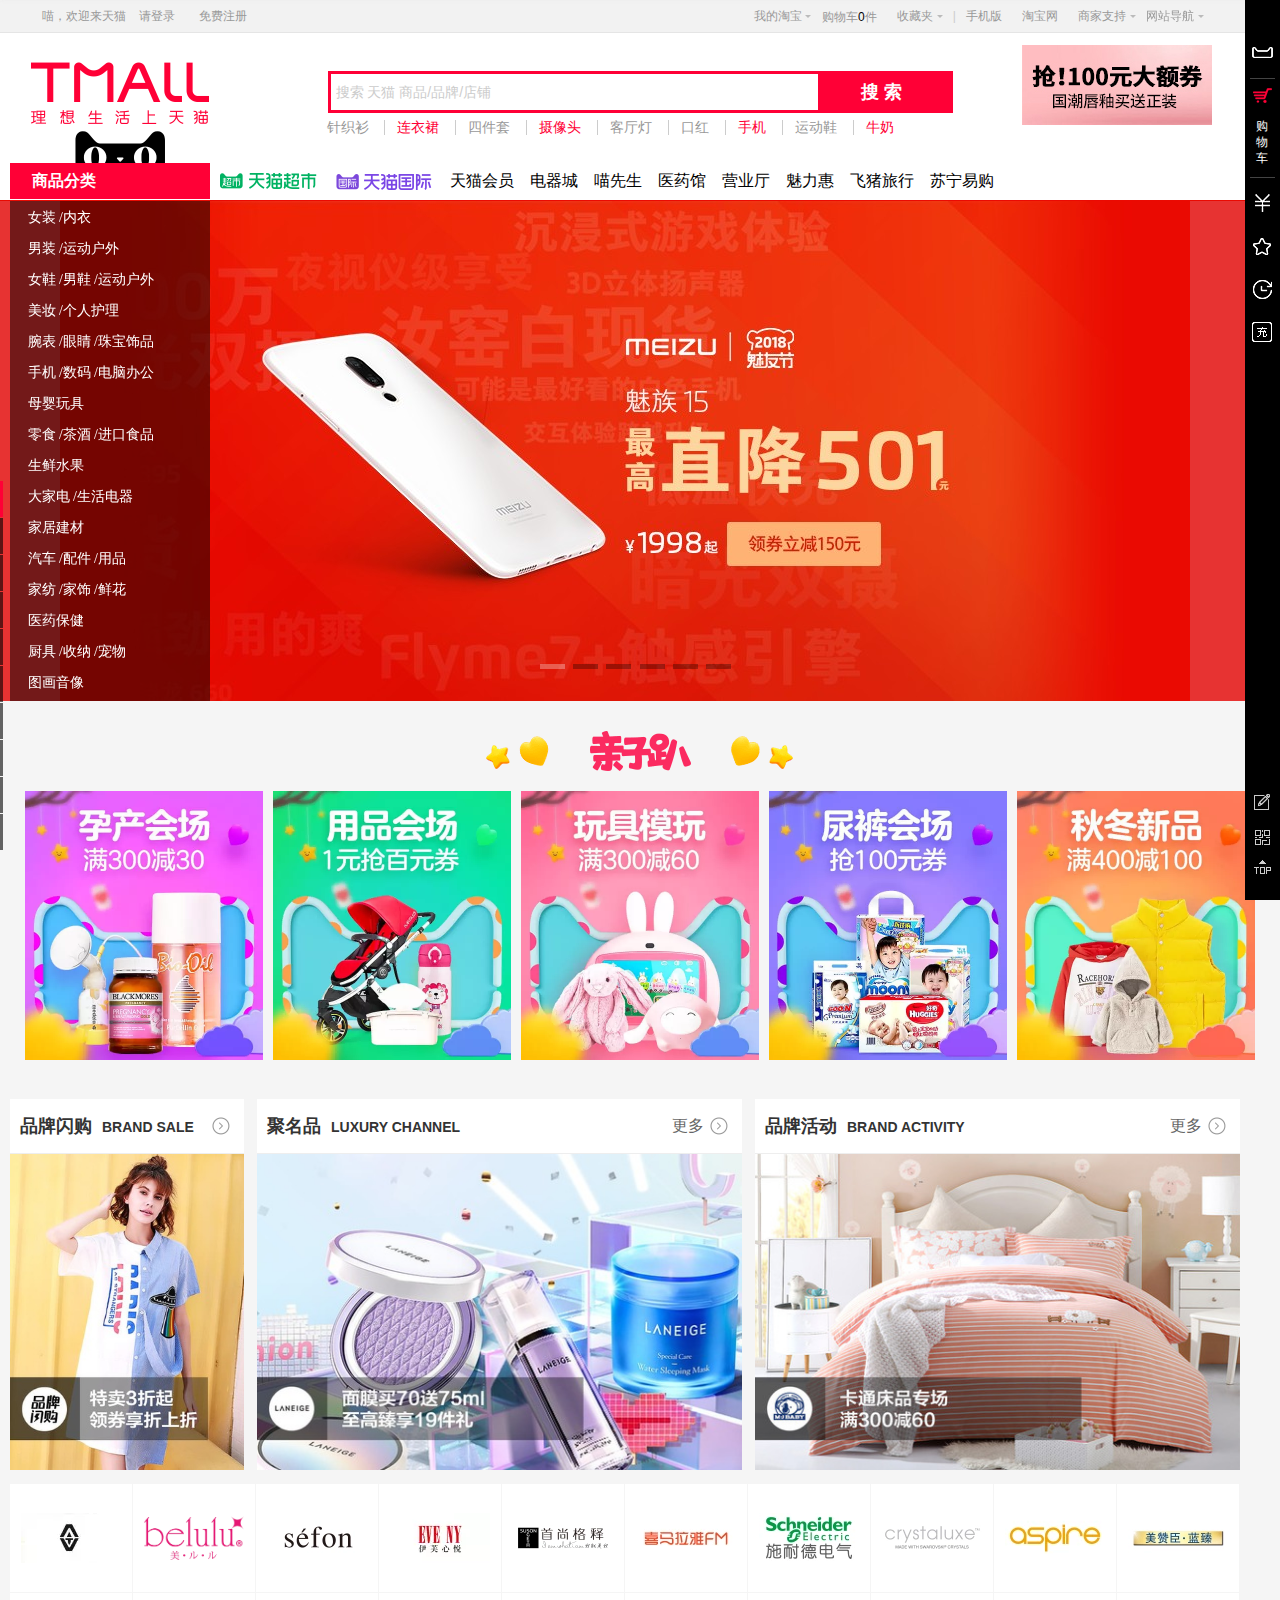
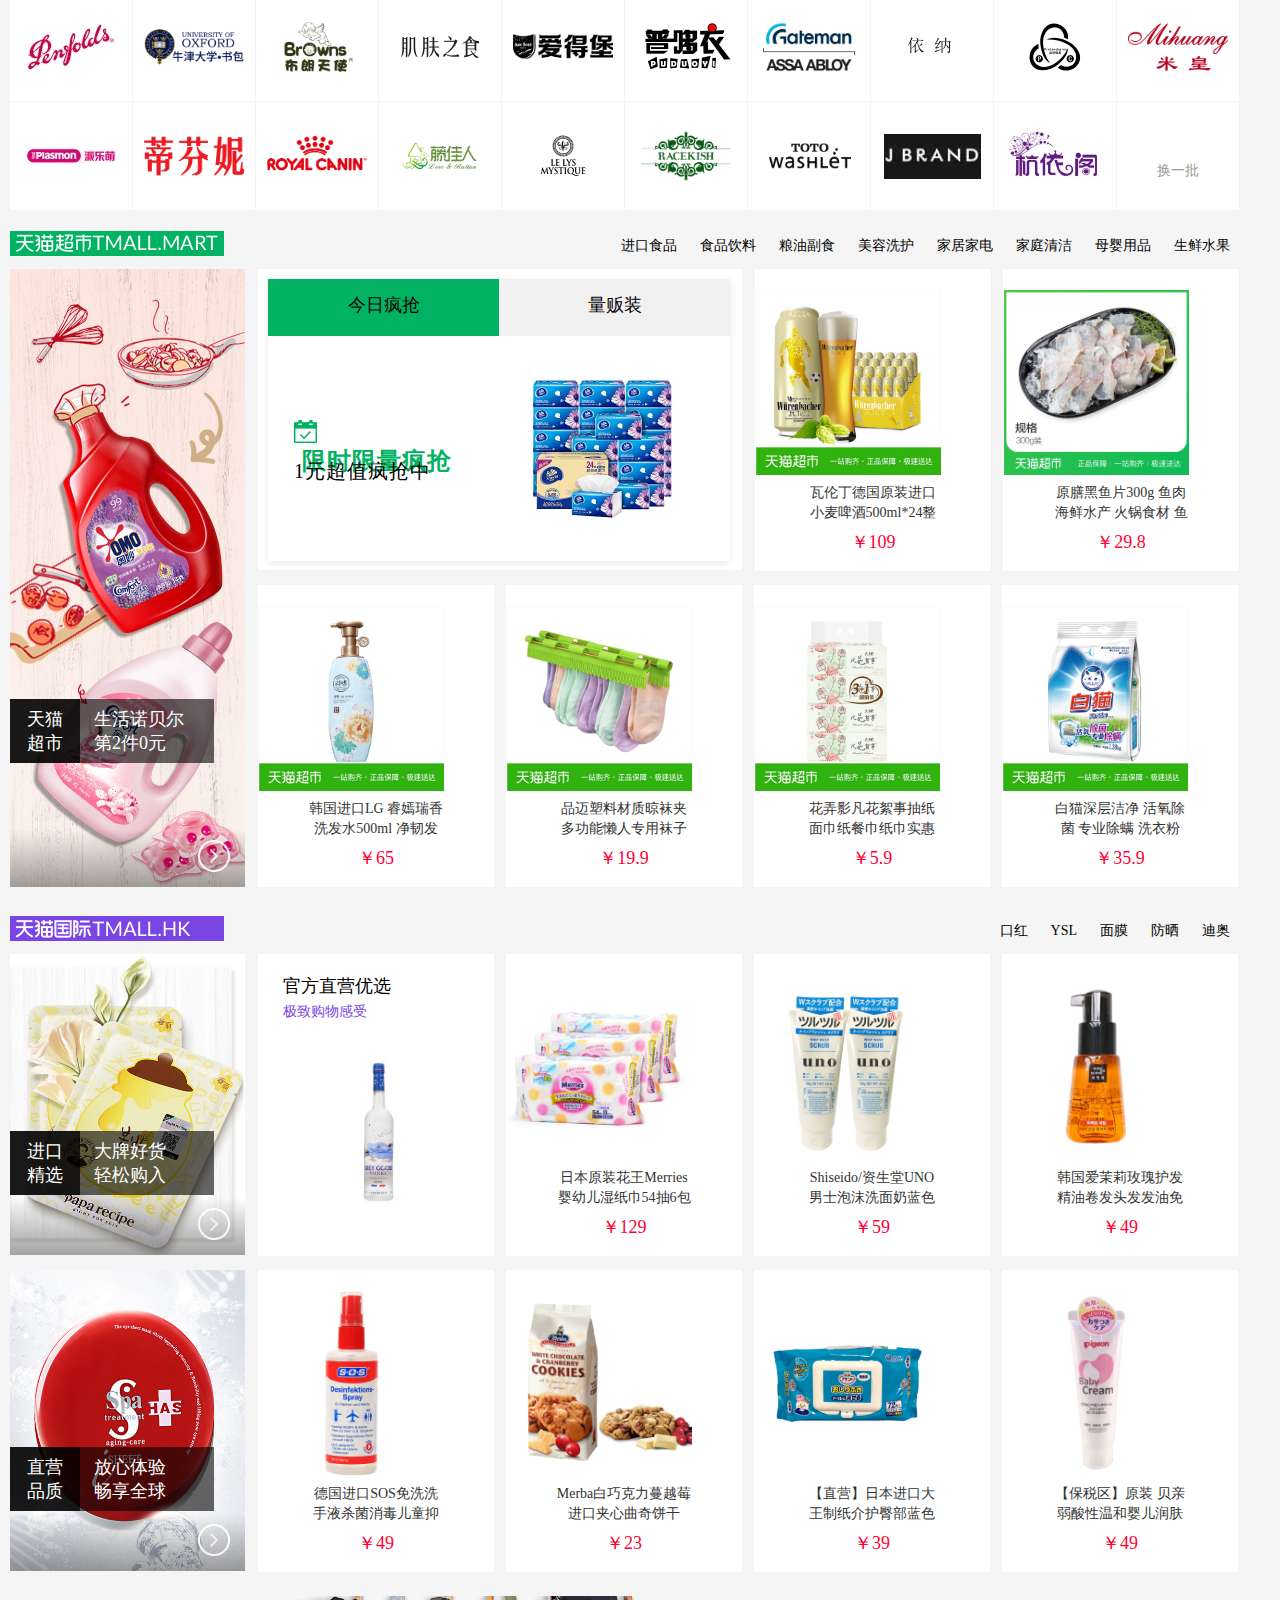
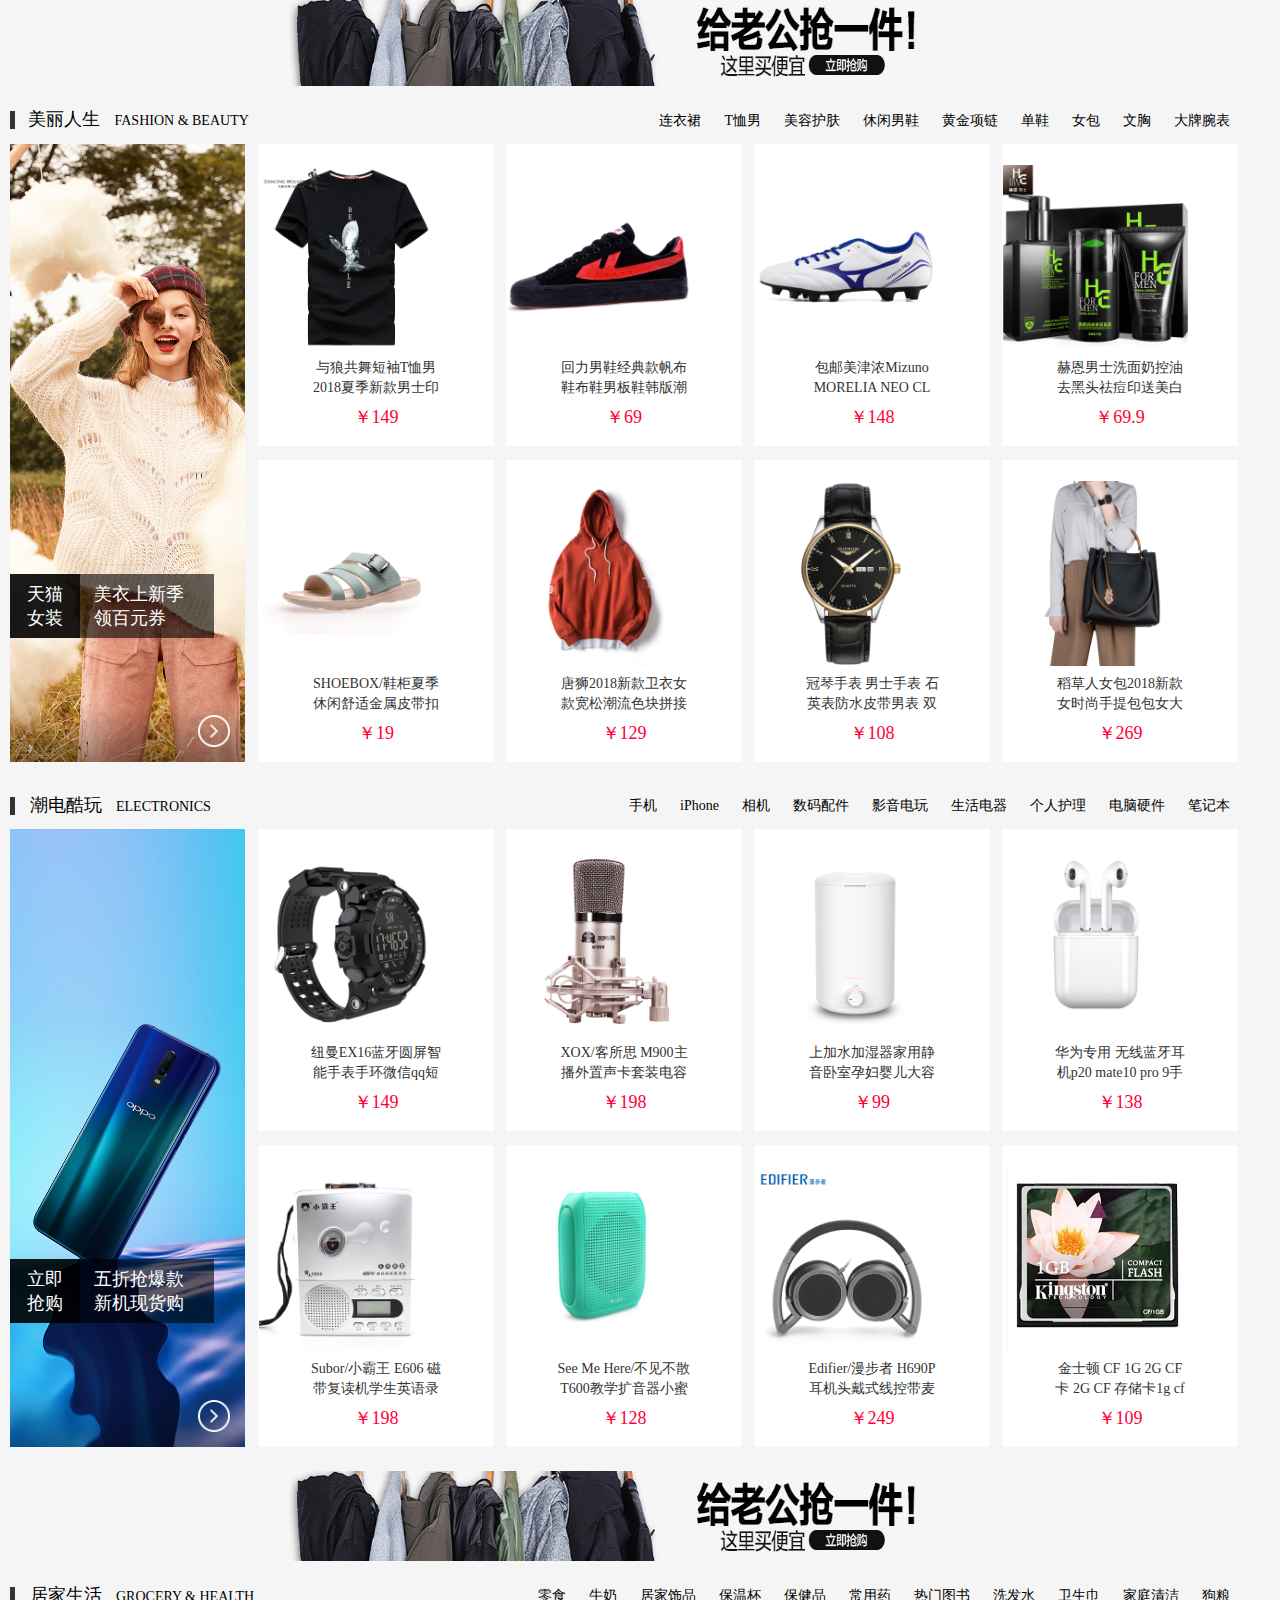
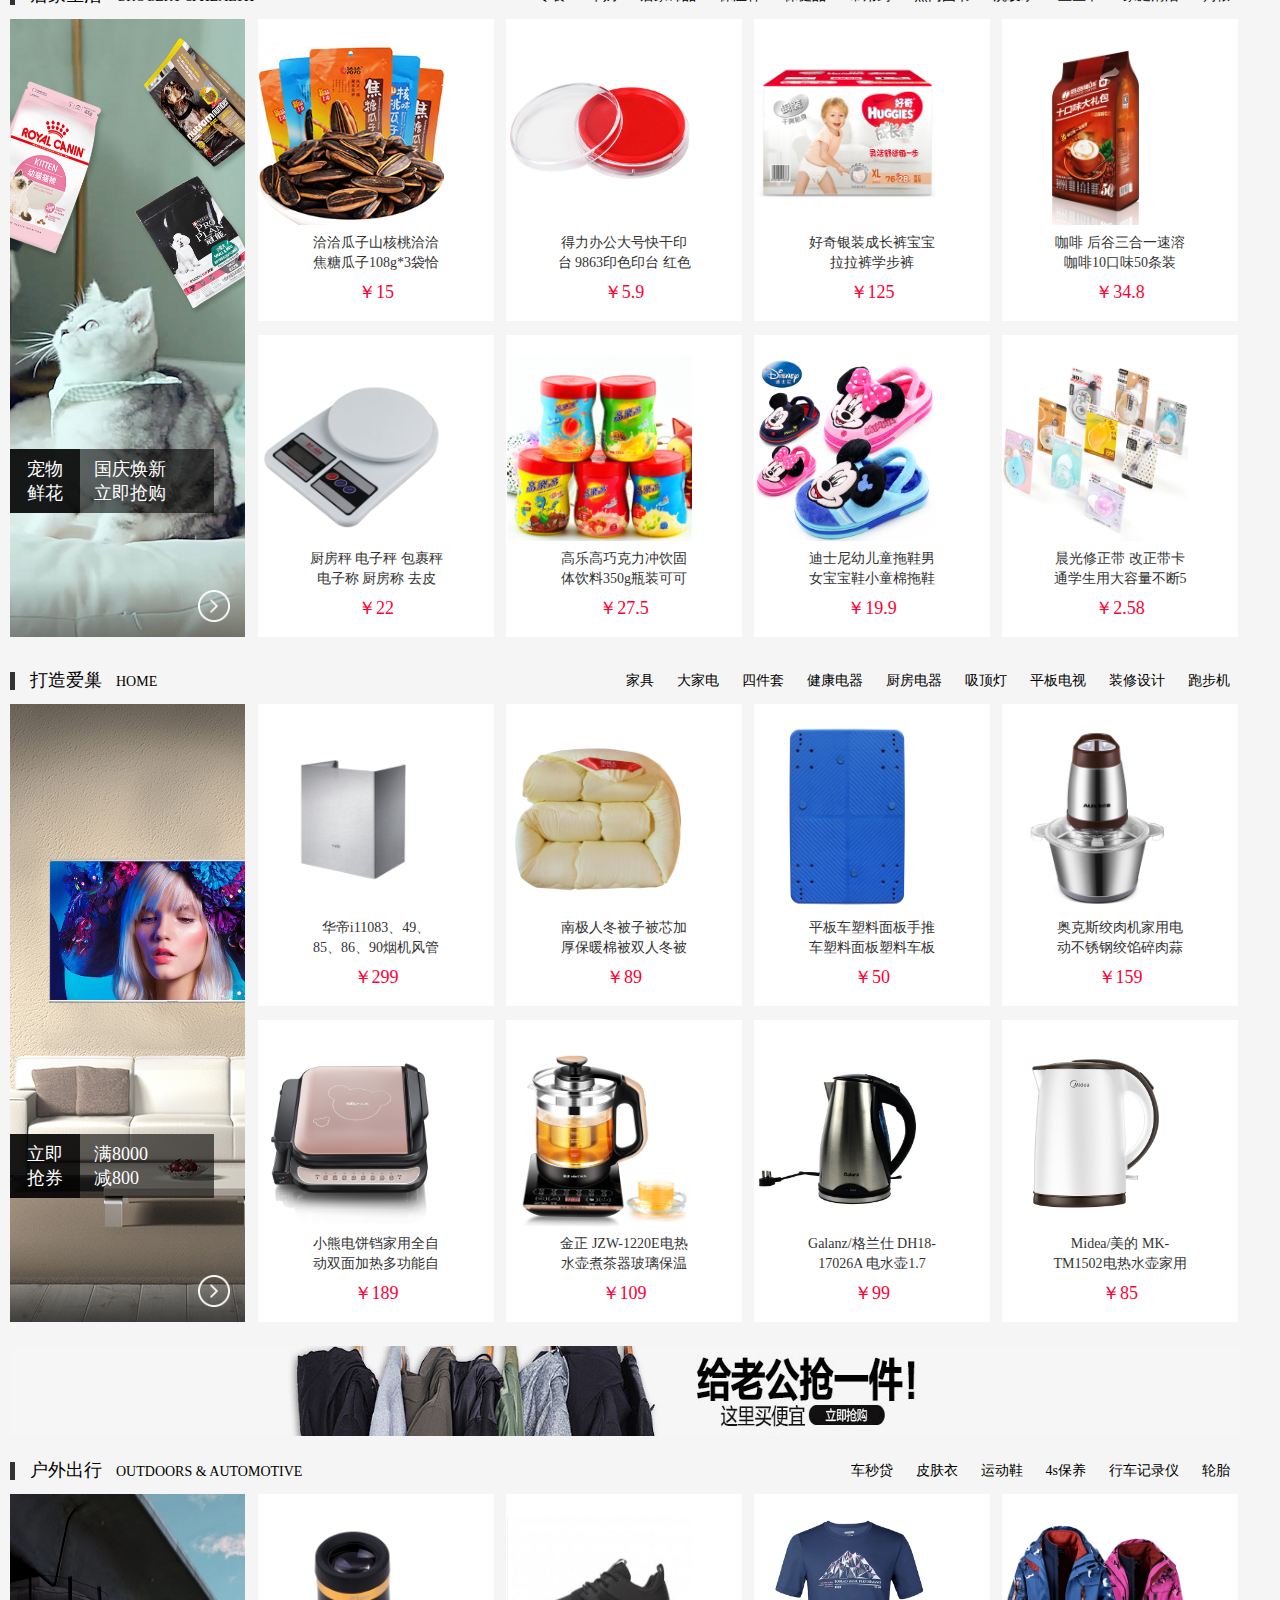
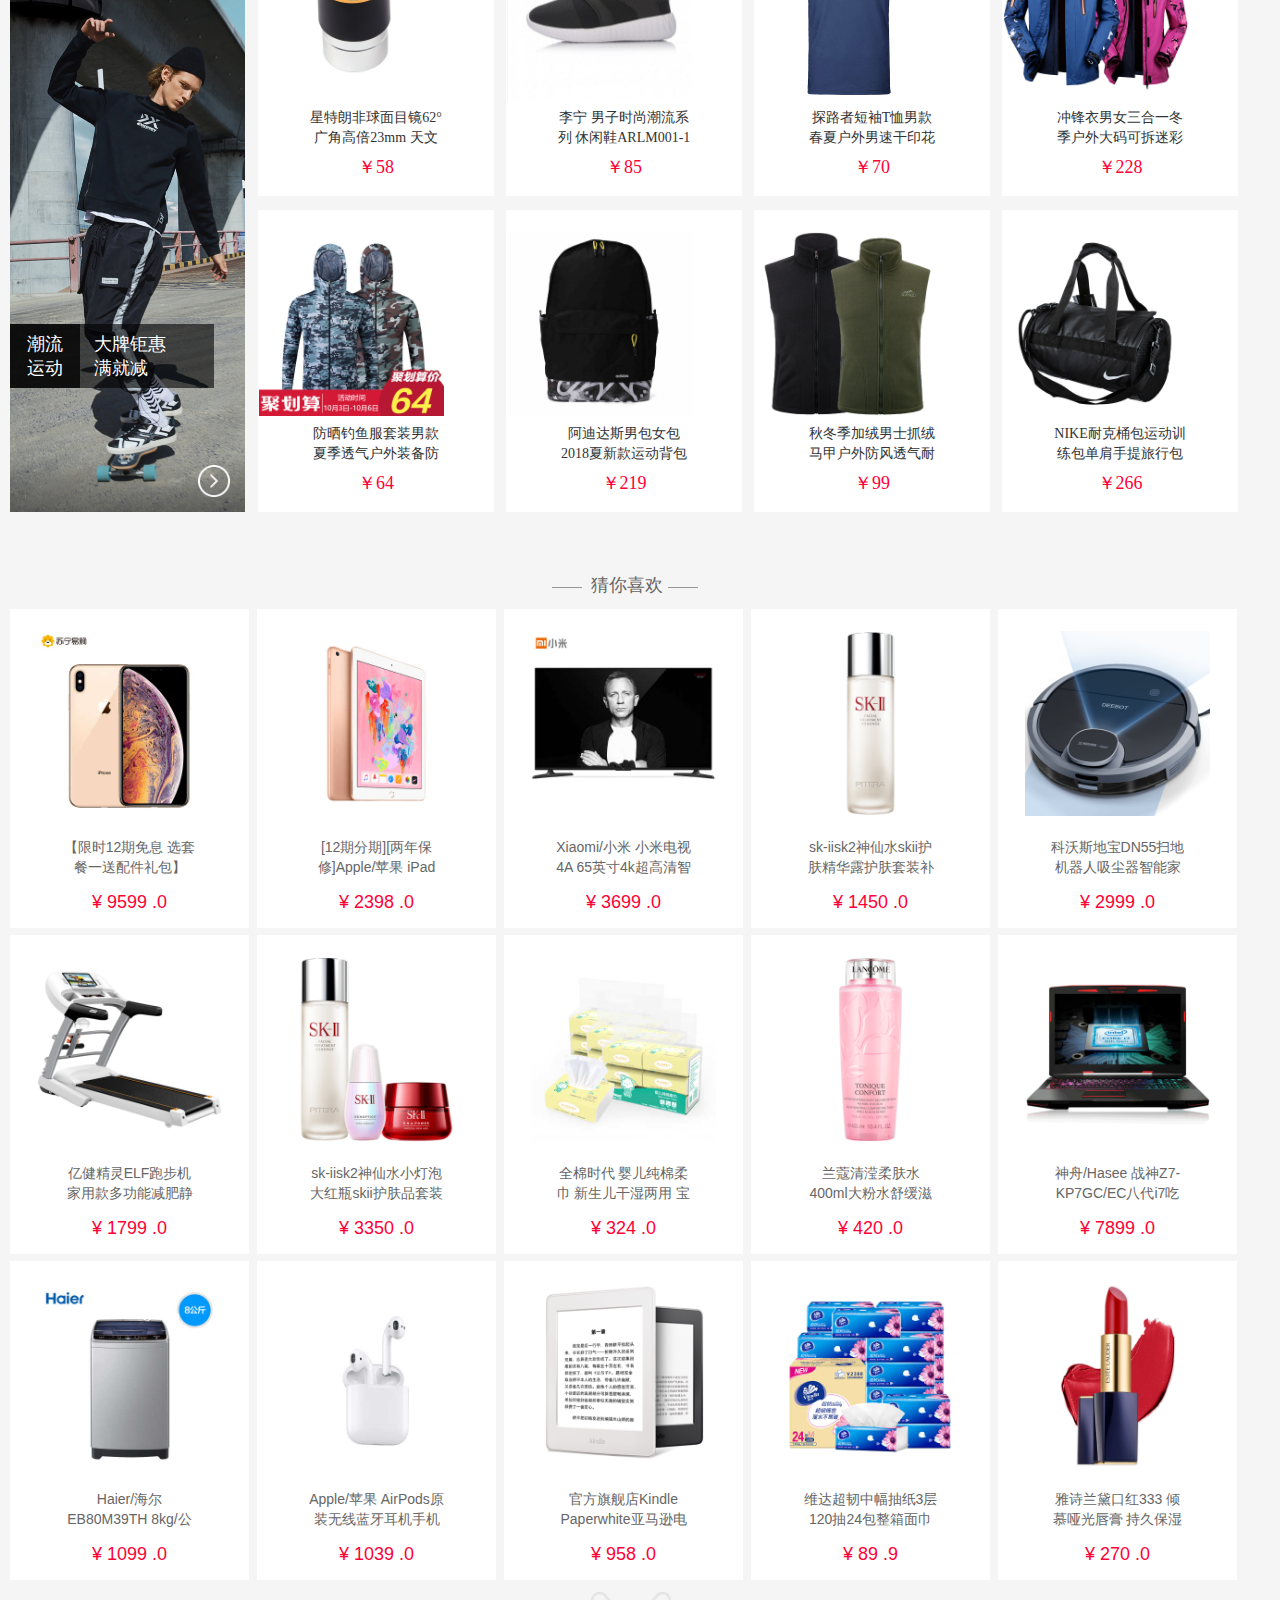
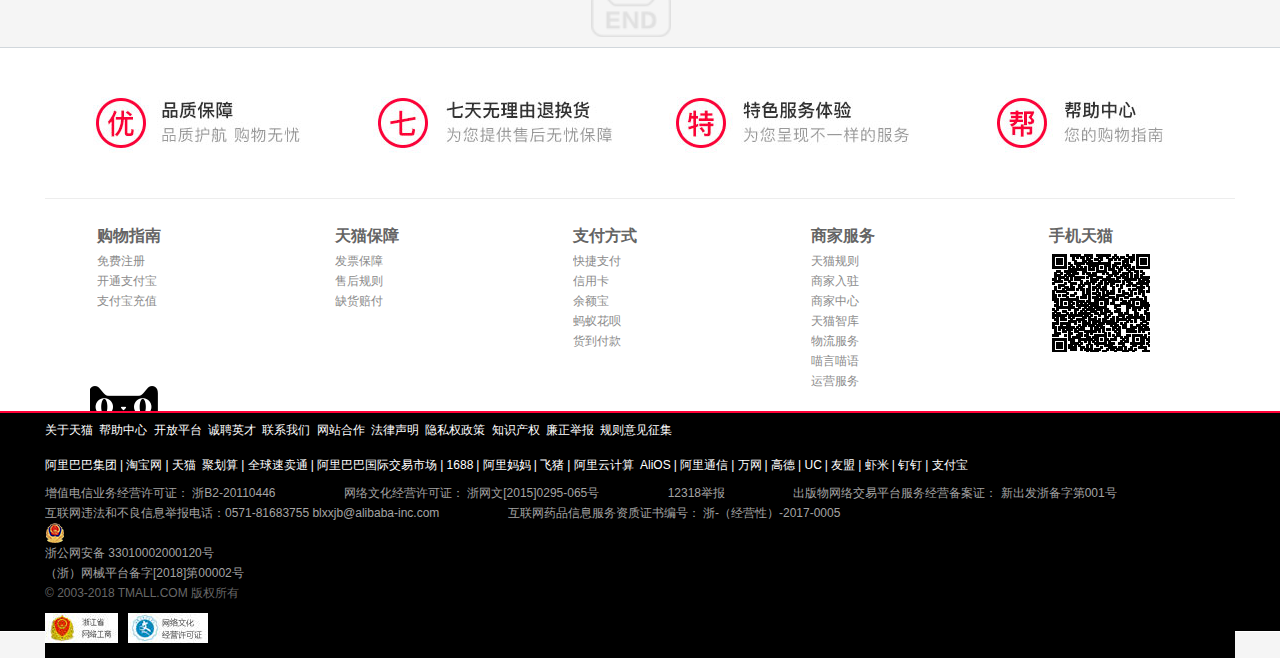
==== commit 0950ab27: "5" ====
--- a/index.html
+++ b/index.html
@@ -6,9 +6,9 @@
     <meta http-equiv="X-UA-Compatible" content="ie=edge">
     <title>天猫tmall.com--理想生活上天猫</title>
     <link rel="stylesheet" href="https://at.alicdn.com/t/font_860267_wo083ai51ub.css">
-    <script src="../js/jquery-3.2.1.js"></script>
-    <script src="../js/index.js"></script>
-    <link rel="stylesheet" href="../css/index.css">
+    <script src="js/jquery-3.2.1.js"></script>
+    <script src="js/index.js"></script>
+    <link rel="stylesheet" href="css/index.css">
 </head>
 <body>
     <!--顶部导航栏开始-->
@@ -53,7 +53,7 @@
                     <div class="sn-qrcode">
                         <div class="sn-qrcode-content"></div>
                          <!--<p>扫一扫，定制我的天猫！</p> -->
-                        <img src="../img/sao1sao.png" alt="">
+                        <img src="img/sao1sao.png" alt="">
                         <b></b>
                     </div>
                 </li>
@@ -155,7 +155,7 @@
     <!--顶部搜索框开始-->
     <div class="header">
         <div class="headerLayout">
-            <img src="../img/TB1MaL.png" alt="" class="ad">
+            <img src="img/TB1MaL.png" alt="" class="ad">
             <div class="header-extra">
                 <div class="header-banner"></div>
                 <div class="mall-search">
@@ -176,7 +176,7 @@
                     </ul>
                 </div>
             </div>
-            <img src="../img/quan.jpg" alt="" class="quan">
+            <img src="img/quan.jpg" alt="" class="quan">
         </div>
     </div>
     <!--顶部搜索框结束-->
@@ -189,8 +189,8 @@
                     <div class="text">商品分类</div>
                 </div>
                 <ul>
-                    <li><a href=""><img src="../img/main-nav/TB1.png" alt=""></a></li>
-                    <li><a href=""><img src="../img/main-nav/TB2.png" alt=""></a></li>
+                    <li><a href=""><img src="img/main-nav/TB1.png" alt=""></a></li>
+                    <li><a href=""><img src="img/main-nav/TB2.png" alt=""></a></li>
                     <li><a href="">天猫会员</a></li>
                     <li><a href="">电器城</a></li>
                     <li><a href="">喵先生</a></li>
@@ -333,7 +333,7 @@
 
                             </div>
                         </div>
-                    </div>
+                        </div>
                     <div class="item">
                         <i class="iconfont icon-nanzhuang"></i>
                         <a href="" class="items1">男装</a>
@@ -459,30 +459,40 @@
                         <div class="content">
                             <ul>
                                 <li>
-                                    <div class="title">推荐女鞋 &gt;</div>
-                                    <div class="con-list">
-                                        <a href="">畅销童书</a>
-                                        <a href="" style="color: #3BC7B0">绘本</a>
-                                        <a href="" style="color: #3BC7B0">儿童文学</a>
-                                        <a href="">启蒙认知</a>
-                                        <a href="">益智游戏</a>
-                                        <a href="">幼儿科普</a>
-                                        <a href="" style="color: #3BC7B0">童话书</a>
-                                    </div>
-                                </li>
-                                <li>
-                                    <div class="title">潮流男鞋 &gt;</div>
-                                    <div class="con-list">
-                                        <a href="" style="color: #3BC7B0">都市情感</a>
-                                        <a href="">穿越架空</a>
-                                        <a href="" style="color: #3BC7B0">畅销小说</a>
-                                        <a href="">外国文学</a>
-                                        <a href="">科幻小说</a>
-                                        <a href="" style="color: #3BC7B0">影视同期</a>
-                                    </div>
-                                </li>
-                                <li>
-                                    <div class="title">女单鞋 &gt;</div>
+                                    <div class="title">当季流行 &gt;</div>
+                                    <div class="con-list">
+                                        <a href="" style="color: #E74B7F">夏季新品</a>
+                                        <a href="">商场同款</a>
+                                        <a href="" style="color: #E74B7F">仙女连衣裙</a>
+                                        <a href="">T恤</a>
+                                        <a href="">衬衫</a>
+                                        <a href="">时髦外套</a>
+                                        <a href="">休闲裤</a>
+                                        <a href="">牛仔裤</a>
+                                        <a href="" style="color: #E74B7F">无痕文胸</a>
+                                        <a href="">运动文胸</a>
+                                        <a href="" style="color: #E74B7F">潮流家居服</a>
+                                        <a href="">百搭船袜</a>
+
+                                    </div>
+                                </li>
+                                <li>
+                                    <div class="title">精选上装 &gt;</div>
+                                    <div class="con-list">
+                                        <a href="" style="color: #E74B7F">仙女连衣裙</a>
+                                        <a href="" style="color: #E74B7F">T恤</a>
+                                        <a href="" style="color: #E74B7F">衬衫</a>
+                                        <a href="">雪纺衫</a>
+                                        <a href="">卫衣</a>
+                                        <a href="">短外套</a>
+                                        <a href="">丝绒毛衣</a>
+                                        <a href="">毛针织衫</a>
+                                        <a href="">小西装</a>
+                                        <a href="">风衣</a>
+                                    </div>
+                                </li>
+                                <li>
+                                    <div class="title">浪漫裙装 &gt;</div>
                                     <div class="con-list">
                                         <a href="" style="color: #3BC7B0">畅销书</a>
                                         <a href="">散文随笔</a>
@@ -496,7 +506,7 @@
                                     </div>
                                 </li>
                                 <li>
-                                    <div class="title">特色鞋 &gt;</div>
+                                    <div class="title">女士下装 &gt;</div>
                                     <div class="con-list">
                                         <a href="" style="color: #3BC7B0">烘焙</a>
                                         <a href="" style="color: #3BC7B0">旅游</a>
@@ -510,7 +520,7 @@
                                     </div>
                                 </li>
                                 <li>
-                                    <div class="title">潮流女包 &gt;</div>
+                                    <div class="title">特色女装 &gt;</div>
                                     <div class="con-list">
                                         <a href="">家庭教育</a>
                                         <a href="" style="color: #3BC7B0">幼儿情绪管理</a>
@@ -521,7 +531,7 @@
                                     </div>
                                 </li>
                                 <li>
-                                    <div class="title">精品男包 &gt;</div>
+                                    <div class="title">文胸塑身 &gt;</div>
                                     <div class="con-list">
                                         <a href="">中学教辅</a>
                                         <a href="">新课标</a>
@@ -532,7 +542,7 @@
                                     </div>
                                 </li>
                                 <li>
-                                    <div class="title">功能箱包 &gt;</div>
+                                    <div class="title">家居服 &gt;</div>
                                     <div class="con-list">
                                         <a href="">管理学</a>
                                         <a href="">金融与投资</a>
@@ -544,205 +554,8 @@
                                         <a href="">营销</a>
                                     </div>
                                 </li>
-                            </ul>
-                            <div class="pp-list">
-
-                            </div>
-                        </div>
-                    </div>
-                    <div class="item">
-                        <i class="iconfont icon-meizhuang"></i>
-                        <a href="" class="items1">美妆</a>
-                        <a href="" class="items1">/个人护理</a>
-                        <div class="content">
-                            <ul>
-                                <li>
-                                    <div class="title">护 肤 品 &gt;</div>
-                                    <div class="con-list">
-                                        <a href="">畅销童书</a>
-                                        <a href="" style="color: #3BC7B0">绘本</a>
-                                        <a href="" style="color: #3BC7B0">儿童文学</a>
-                                        <a href="">启蒙认知</a>
-                                        <a href="">益智游戏</a>
-                                        <a href="">幼儿科普</a>
-                                        <a href="" style="color: #3BC7B0">童话书</a>
-                                    </div>
-                                </li>
-                                <li>
-                                    <div class="title">彩 妆 &gt;</div>
-                                    <div class="con-list">
-                                        <a href="" style="color: #3BC7B0">都市情感</a>
-                                        <a href="">穿越架空</a>
-                                        <a href="" style="color: #3BC7B0">畅销小说</a>
-                                        <a href="">外国文学</a>
-                                        <a href="">科幻小说</a>
-                                        <a href="" style="color: #3BC7B0">影视同期</a>
-                                    </div>
-                                </li>
-                                <li>
-                                    <div class="title">男士护肤 &gt;</div>
-                                    <div class="con-list">
-                                        <a href="" style="color: #3BC7B0">畅销书</a>
-                                        <a href="">散文随笔</a>
-                                        <a href="">文学</a>
-                                        <a href="">传记</a>
-                                        <a href="" style="color: #3BC7B0">涂色</a>
-                                        <a href="">字帖</a>
-                                        <a href="">当代文学</a>
-                                        <a href="" style="color: #3BC7B0">诺贝尔</a>
-                                        <a href="" style="color: #3BC7B0">色铅笔</a>
-                                    </div>
-                                </li>
-                                <li>
-                                    <div class="title">肤质推选 &gt;</div>
-                                    <div class="con-list">
-                                        <a href="" style="color: #3BC7B0">烘焙</a>
-                                        <a href="" style="color: #3BC7B0">旅游</a>
-                                        <a href="" style="color: #3BC7B0">菜谱</a>
-                                        <a href="">美容/美体</a>
-                                        <a href="" style="color: #3BC7B0">时尚</a>
-                                        <a href="">家居装修</a>
-                                        <a href="" style="color: #3BC7B0">两性健康</a>
-                                        <a href="" style="color: #3BC7B0">两性</a>
-                                        <a href="">减肥</a>
-                                    </div>
-                                </li>
-                                <li>
-                                    <div class="title">美发护发 &gt;</div>
-                                    <div class="con-list">
-                                        <a href="">家庭教育</a>
-                                        <a href="" style="color: #3BC7B0">幼儿情绪管理</a>
-                                        <a href="">能力培养</a>
-                                        <a href="" style="color: #3BC7B0">胎教</a>
-                                        <a href="">幼儿心理</a>
-                                        <a href="" style="color: #3BC7B0">孕产妇保健</a>
-                                    </div>
-                                </li>
-                                <li>
-                                    <div class="title">口腔清理 &gt;</div>
-                                    <div class="con-list">
-                                        <a href="">中学教辅</a>
-                                        <a href="">新课标</a>
-                                        <a href="">中小学作文</a>
-                                        <a href="" style="color: #3BC7B0">本科/研究生教材</a>
-                                        <a href="">高职教材</a>
-                                        <a href="" style="color: #3BC7B0">外语学习</a>
-                                    </div>
-                                </li>
-                                <li>
-                                    <div class="title">身体女性 &gt;</div>
-                                    <div class="con-list">
-                                        <a href="">管理学</a>
-                                        <a href="">金融与投资</a>
-                                        <a href="">励志</a>
-                                        <a href="" style="color: #3BC7B0">投资与理财</a>
-                                        <a href="">金融学</a>
-                                        <a href="">股市</a>
-                                        <a href="" style="color: #3BC7B0">女性励志</a>
-                                        <a href="">营销</a>
-                                    </div>
-                                </li>
-                            </ul>
-                            <div class="pp-list">
-
-                            </div>
-                        </div>
-                    </div>
-                    <div class="item">
-                        <i class="iconfont icon-asmkticon0131"></i>
-                        <a href="" class="items1">腕表</a>
-                        <a href="" class="items1">/眼睛</a>
-                        <a href="" class="items1">/珠宝饰品</a>
-                        <div class="content">
-                            <ul>
-                                <li>
-                                    <div class="title">儿童读物 &gt;</div>
-                                    <div class="con-list">
-                                        <a href="">畅销童书</a>
-                                        <a href="" style="color: #3BC7B0">绘本</a>
-                                        <a href="" style="color: #3BC7B0">儿童文学</a>
-                                        <a href="">启蒙认知</a>
-                                        <a href="">益智游戏</a>
-                                        <a href="">幼儿科普</a>
-                                        <a href="" style="color: #3BC7B0">童话书</a>
-                                    </div>
-                                </li>
-                                <li>
-                                    <div class="title">畅销小说 &gt;</div>
-                                    <div class="con-list">
-                                        <a href="" style="color: #3BC7B0">都市情感</a>
-                                        <a href="">穿越架空</a>
-                                        <a href="" style="color: #3BC7B0">畅销小说</a>
-                                        <a href="">外国文学</a>
-                                        <a href="">科幻小说</a>
-                                        <a href="" style="color: #3BC7B0">影视同期</a>
-                                    </div>
-                                </li>
-                                <li>
-                                    <div class="title">文学文艺 &gt;</div>
-                                    <div class="con-list">
-                                        <a href="" style="color: #3BC7B0">畅销书</a>
-                                        <a href="">散文随笔</a>
-                                        <a href="">文学</a>
-                                        <a href="">传记</a>
-                                        <a href="" style="color: #3BC7B0">涂色</a>
-                                        <a href="">字帖</a>
-                                        <a href="">当代文学</a>
-                                        <a href="" style="color: #3BC7B0">诺贝尔</a>
-                                        <a href="" style="color: #3BC7B0">色铅笔</a>
-                                    </div>
-                                </li>
-                                <li>
-                                    <div class="title">社科生活 &gt;</div>
-                                    <div class="con-list">
-                                        <a href="" style="color: #3BC7B0">烘焙</a>
-                                        <a href="" style="color: #3BC7B0">旅游</a>
-                                        <a href="" style="color: #3BC7B0">菜谱</a>
-                                        <a href="">美容/美体</a>
-                                        <a href="" style="color: #3BC7B0">时尚</a>
-                                        <a href="">家居装修</a>
-                                        <a href="" style="color: #3BC7B0">两性健康</a>
-                                        <a href="" style="color: #3BC7B0">两性</a>
-                                        <a href="">减肥</a>
-                                    </div>
-                                </li>
-                                <li>
-                                    <div class="title">育儿百科 &gt;</div>
-                                    <div class="con-list">
-                                        <a href="">家庭教育</a>
-                                        <a href="" style="color: #3BC7B0">幼儿情绪管理</a>
-                                        <a href="">能力培养</a>
-                                        <a href="" style="color: #3BC7B0">胎教</a>
-                                        <a href="">幼儿心理</a>
-                                        <a href="" style="color: #3BC7B0">孕产妇保健</a>
-                                    </div>
-                                </li>
-                                <li>
-                                    <div class="title">教材教辅 &gt;</div>
-                                    <div class="con-list">
-                                        <a href="">中学教辅</a>
-                                        <a href="">新课标</a>
-                                        <a href="">中小学作文</a>
-                                        <a href="" style="color: #3BC7B0">本科/研究生教材</a>
-                                        <a href="">高职教材</a>
-                                        <a href="" style="color: #3BC7B0">外语学习</a>
-                                    </div>
-                                </li>
-                                <li>
-                                    <div class="title">经管励志 &gt;</div>
-                                    <div class="con-list">
-                                        <a href="">管理学</a>
-                                        <a href="">金融与投资</a>
-                                        <a href="">励志</a>
-                                        <a href="" style="color: #3BC7B0">投资与理财</a>
-                                        <a href="">金融学</a>
-                                        <a href="">股市</a>
-                                        <a href="" style="color: #3BC7B0">女性励志</a>
-                                        <a href="">营销</a>
-                                    </div>
-                                </li>
-                                <li>
-                                    <div class="title">大牌乐器 &gt;</div>
+                                <li>
+                                    <div class="title">内裤背心 &gt;</div>
                                     <div class="con-list">
                                         <a href="">乐器</a>
                                         <a href="" style="color: #3BC7B0">钢琴</a>
@@ -767,14 +580,13 @@
                         </div>
                     </div>
                     <div class="item">
-                        <i class="iconfont icon-mobile-phone"></i>
-                        <a href="" class="items1">手机</a>
-                        <a href="" class="items1">/数码</a>
-                        <a href="" class="items1">/电脑办公</a>
+                        <i class="iconfont icon-meizhuang"></i>
+                        <a href="" class="items1">美妆</a>
+                        <a href="" class="items1">/个人护理</a>
                         <div class="content">
                             <ul>
                                 <li>
-                                    <div class="title">儿童读物 &gt;</div>
+                                    <div class="title">护 肤 品 &gt;</div>
                                     <div class="con-list">
                                         <a href="">畅销童书</a>
                                         <a href="" style="color: #3BC7B0">绘本</a>
@@ -786,7 +598,7 @@
                                     </div>
                                 </li>
                                 <li>
-                                    <div class="title">畅销小说 &gt;</div>
+                                    <div class="title">彩 妆 &gt;</div>
                                     <div class="con-list">
                                         <a href="" style="color: #3BC7B0">都市情感</a>
                                         <a href="">穿越架空</a>
@@ -797,7 +609,7 @@
                                     </div>
                                 </li>
                                 <li>
-                                    <div class="title">文学文艺 &gt;</div>
+                                    <div class="title">男士护肤 &gt;</div>
                                     <div class="con-list">
                                         <a href="" style="color: #3BC7B0">畅销书</a>
                                         <a href="">散文随笔</a>
@@ -811,7 +623,7 @@
                                     </div>
                                 </li>
                                 <li>
-                                    <div class="title">社科生活 &gt;</div>
+                                    <div class="title">肤质推选 &gt;</div>
                                     <div class="con-list">
                                         <a href="" style="color: #3BC7B0">烘焙</a>
                                         <a href="" style="color: #3BC7B0">旅游</a>
@@ -825,7 +637,7 @@
                                     </div>
                                 </li>
                                 <li>
-                                    <div class="title">育儿百科 &gt;</div>
+                                    <div class="title">美发护发 &gt;</div>
                                     <div class="con-list">
                                         <a href="">家庭教育</a>
                                         <a href="" style="color: #3BC7B0">幼儿情绪管理</a>
@@ -836,7 +648,7 @@
                                     </div>
                                 </li>
                                 <li>
-                                    <div class="title">教材教辅 &gt;</div>
+                                    <div class="title">口腔清理 &gt;</div>
                                     <div class="con-list">
                                         <a href="">中学教辅</a>
                                         <a href="">新课标</a>
@@ -847,7 +659,7 @@
                                     </div>
                                 </li>
                                 <li>
-                                    <div class="title">经管励志 &gt;</div>
+                                    <div class="title">身体女性 &gt;</div>
                                     <div class="con-list">
                                         <a href="">管理学</a>
                                         <a href="">金融与投资</a>
@@ -859,8 +671,117 @@
                                         <a href="">营销</a>
                                     </div>
                                 </li>
-                                <li>
-                                    <div class="title">大牌乐器 &gt;</div>
+                            </ul>
+                            <div class="pp-list">
+
+                            </div>
+                        </div>
+                    </div>
+                    <div class="item">
+                        <i class="iconfont icon-asmkticon0131"></i>
+                        <a href="" class="items1">腕表</a>
+                        <a href="" class="items1">/眼睛</a>
+                        <a href="" class="items1">/珠宝饰品</a>
+                        <div class="content">
+                            <ul>
+                                <li>
+                                    <div class="title">当季流行 &gt;</div>
+                                    <div class="con-list">
+                                        <a href="" style="color: #E74B7F">夏季新品</a>
+                                        <a href="">商场同款</a>
+                                        <a href="" style="color: #E74B7F">仙女连衣裙</a>
+                                        <a href="">T恤</a>
+                                        <a href="">衬衫</a>
+                                        <a href="">时髦外套</a>
+                                        <a href="">休闲裤</a>
+                                        <a href="">牛仔裤</a>
+                                        <a href="" style="color: #E74B7F">无痕文胸</a>
+                                        <a href="">运动文胸</a>
+                                        <a href="" style="color: #E74B7F">潮流家居服</a>
+                                        <a href="">百搭船袜</a>
+
+                                    </div>
+                                </li>
+                                <li>
+                                    <div class="title">精选上装 &gt;</div>
+                                    <div class="con-list">
+                                        <a href="" style="color: #E74B7F">仙女连衣裙</a>
+                                        <a href="" style="color: #E74B7F">T恤</a>
+                                        <a href="" style="color: #E74B7F">衬衫</a>
+                                        <a href="">雪纺衫</a>
+                                        <a href="">卫衣</a>
+                                        <a href="">短外套</a>
+                                        <a href="">丝绒毛衣</a>
+                                        <a href="">毛针织衫</a>
+                                        <a href="">小西装</a>
+                                        <a href="">风衣</a>
+                                    </div>
+                                </li>
+                                <li>
+                                    <div class="title">浪漫裙装 &gt;</div>
+                                    <div class="con-list">
+                                        <a href="" style="color: #3BC7B0">畅销书</a>
+                                        <a href="">散文随笔</a>
+                                        <a href="">文学</a>
+                                        <a href="">传记</a>
+                                        <a href="" style="color: #3BC7B0">涂色</a>
+                                        <a href="">字帖</a>
+                                        <a href="">当代文学</a>
+                                        <a href="" style="color: #3BC7B0">诺贝尔</a>
+                                        <a href="" style="color: #3BC7B0">色铅笔</a>
+                                    </div>
+                                </li>
+                                <li>
+                                    <div class="title">女士下装 &gt;</div>
+                                    <div class="con-list">
+                                        <a href="" style="color: #3BC7B0">烘焙</a>
+                                        <a href="" style="color: #3BC7B0">旅游</a>
+                                        <a href="" style="color: #3BC7B0">菜谱</a>
+                                        <a href="">美容/美体</a>
+                                        <a href="" style="color: #3BC7B0">时尚</a>
+                                        <a href="">家居装修</a>
+                                        <a href="" style="color: #3BC7B0">两性健康</a>
+                                        <a href="" style="color: #3BC7B0">两性</a>
+                                        <a href="">减肥</a>
+                                    </div>
+                                </li>
+                                <li>
+                                    <div class="title">特色女装 &gt;</div>
+                                    <div class="con-list">
+                                        <a href="">家庭教育</a>
+                                        <a href="" style="color: #3BC7B0">幼儿情绪管理</a>
+                                        <a href="">能力培养</a>
+                                        <a href="" style="color: #3BC7B0">胎教</a>
+                                        <a href="">幼儿心理</a>
+                                        <a href="" style="color: #3BC7B0">孕产妇保健</a>
+                                    </div>
+                                </li>
+                                <li>
+                                    <div class="title">文胸塑身 &gt;</div>
+                                    <div class="con-list">
+                                        <a href="">中学教辅</a>
+                                        <a href="">新课标</a>
+                                        <a href="">中小学作文</a>
+                                        <a href="" style="color: #3BC7B0">本科/研究生教材</a>
+                                        <a href="">高职教材</a>
+                                        <a href="" style="color: #3BC7B0">外语学习</a>
+                                    </div>
+                                </li>
+                                <li>
+                                    <div class="title">家居服 &gt;</div>
+                                    <div class="con-list">
+                                        <a href="">管理学</a>
+                                        <a href="">金融与投资</a>
+                                        <a href="">励志</a>
+                                        <a href="" style="color: #3BC7B0">投资与理财</a>
+                                        <a href="">金融学</a>
+                                        <a href="">股市</a>
+                                        <a href="" style="color: #3BC7B0">女性励志</a>
+                                        <a href="">营销</a>
+                                    </div>
+                                </li>
+                                <li>
+                                    <div class="title">内裤背心 &gt;</div>
                                     <div class="con-list">
                                         <a href="">乐器</a>
                                         <a href="" style="color: #3BC7B0">钢琴</a>
@@ -885,8 +806,10 @@
                         </div>
                     </div>
                     <div class="item">
-                        <i class="iconfont icon-muying"></i>
-                        <a href="" class="items1">母婴玩具</a>
+                        <i class="iconfont icon-mobile-phone"></i>
+                        <a href="" class="items1">手机</a>
+                        <a href="" class="items1">/数码</a>
+                        <a href="" class="items1">/电脑办公</a>
                         <div class="content">
                             <ul>
                                 <li>
@@ -1001,37 +924,45 @@
                         </div>
                     </div>
                     <div class="item">
-                        <i class="iconfont icon-paomian"></i>
-                        <a href="" class="items1">零食</a>
-                        <a href="" class="items1">/茶酒</a>
-                        <a href="" class="items1">/进口食品</a>
+                        <i class="iconfont icon-muying"></i>
+                        <a href="" class="items1">母婴玩具</a>
                         <div class="content">
                             <ul>
                                 <li>
-                                    <div class="title">儿童读物 &gt;</div>
-                                    <div class="con-list">
-                                        <a href="">畅销童书</a>
-                                        <a href="" style="color: #3BC7B0">绘本</a>
-                                        <a href="" style="color: #3BC7B0">儿童文学</a>
-                                        <a href="">启蒙认知</a>
-                                        <a href="">益智游戏</a>
-                                        <a href="">幼儿科普</a>
-                                        <a href="" style="color: #3BC7B0">童话书</a>
-                                    </div>
-                                </li>
-                                <li>
-                                    <div class="title">畅销小说 &gt;</div>
-                                    <div class="con-list">
-                                        <a href="" style="color: #3BC7B0">都市情感</a>
-                                        <a href="">穿越架空</a>
-                                        <a href="" style="color: #3BC7B0">畅销小说</a>
-                                        <a href="">外国文学</a>
-                                        <a href="">科幻小说</a>
-                                        <a href="" style="color: #3BC7B0">影视同期</a>
-                                    </div>
-                                </li>
-                                <li>
-                                    <div class="title">文学文艺 &gt;</div>
+                                    <div class="title">当季流行 &gt;</div>
+                                    <div class="con-list">
+                                        <a href="" style="color: #E74B7F">夏季新品</a>
+                                        <a href="">商场同款</a>
+                                        <a href="" style="color: #E74B7F">仙女连衣裙</a>
+                                        <a href="">T恤</a>
+                                        <a href="">衬衫</a>
+                                        <a href="">时髦外套</a>
+                                        <a href="">休闲裤</a>
+                                        <a href="">牛仔裤</a>
+                                        <a href="" style="color: #E74B7F">无痕文胸</a>
+                                        <a href="">运动文胸</a>
+                                        <a href="" style="color: #E74B7F">潮流家居服</a>
+                                        <a href="">百搭船袜</a>
+
+                                    </div>
+                                </li>
+                                <li>
+                                    <div class="title">精选上装 &gt;</div>
+                                    <div class="con-list">
+                                        <a href="" style="color: #E74B7F">仙女连衣裙</a>
+                                        <a href="" style="color: #E74B7F">T恤</a>
+                                        <a href="" style="color: #E74B7F">衬衫</a>
+                                        <a href="">雪纺衫</a>
+                                        <a href="">卫衣</a>
+                                        <a href="">短外套</a>
+                                        <a href="">丝绒毛衣</a>
+                                        <a href="">毛针织衫</a>
+                                        <a href="">小西装</a>
+                                        <a href="">风衣</a>
+                                    </div>
+                                </li>
+                                <li>
+                                    <div class="title">浪漫裙装 &gt;</div>
                                     <div class="con-list">
                                         <a href="" style="color: #3BC7B0">畅销书</a>
                                         <a href="">散文随笔</a>
@@ -1045,7 +976,7 @@
                                     </div>
                                 </li>
                                 <li>
-                                    <div class="title">社科生活 &gt;</div>
+                                    <div class="title">女士下装 &gt;</div>
                                     <div class="con-list">
                                         <a href="" style="color: #3BC7B0">烘焙</a>
                                         <a href="" style="color: #3BC7B0">旅游</a>
@@ -1059,7 +990,7 @@
                                     </div>
                                 </li>
                                 <li>
-                                    <div class="title">育儿百科 &gt;</div>
+                                    <div class="title">特色女装 &gt;</div>
                                     <div class="con-list">
                                         <a href="">家庭教育</a>
                                         <a href="" style="color: #3BC7B0">幼儿情绪管理</a>
@@ -1070,7 +1001,7 @@
                                     </div>
                                 </li>
                                 <li>
-                                    <div class="title">教材教辅 &gt;</div>
+                                    <div class="title">文胸塑身 &gt;</div>
                                     <div class="con-list">
                                         <a href="">中学教辅</a>
                                         <a href="">新课标</a>
@@ -1081,7 +1012,7 @@
                                     </div>
                                 </li>
                                 <li>
-                                    <div class="title">经管励志 &gt;</div>
+                                    <div class="title">家居服 &gt;</div>
                                     <div class="con-list">
                                         <a href="">管理学</a>
                                         <a href="">金融与投资</a>
@@ -1094,7 +1025,7 @@
                                     </div>
                                 </li>
                                 <li>
-                                    <div class="title">大牌乐器 &gt;</div>
+                                    <div class="title">内裤背心 &gt;</div>
                                     <div class="con-list">
                                         <a href="">乐器</a>
                                         <a href="" style="color: #3BC7B0">钢琴</a>
@@ -1117,10 +1048,12 @@
 
                             </div>
                         </div>
-                    </div>
+                        </div>
                     <div class="item">
-                        <i class="iconfont icon-shuiguo"></i>
-                        <a href="" class="items1">生鲜水果</a>
+                        <i class="iconfont icon-paomian"></i>
+                        <a href="" class="items1">零食</a>
+                        <a href="" class="items1">/茶酒</a>
+                        <a href="" class="items1">/进口食品</a>
                         <div class="content">
                             <ul>
                                 <li>
@@ -1235,36 +1168,45 @@
                         </div>
                     </div>
                     <div class="item">
-                        <i class="iconfont icon-icon007"></i>
-                        <a href="" class="items1">大家电</a>
-                        <a href="" class="items1">/生活电器</a>
+                        <i class="iconfont icon-shuiguo"></i>
+                        <a href="" class="items1">生鲜水果</a>
                         <div class="content">
                             <ul>
                                 <li>
-                                    <div class="title">儿童读物 &gt;</div>
-                                    <div class="con-list">
-                                        <a href="">畅销童书</a>
-                                        <a href="" style="color: #3BC7B0">绘本</a>
-                                        <a href="" style="color: #3BC7B0">儿童文学</a>
-                                        <a href="">启蒙认知</a>
-                                        <a href="">益智游戏</a>
-                                        <a href="">幼儿科普</a>
-                                        <a href="" style="color: #3BC7B0">童话书</a>
-                                    </div>
-                                </li>
-                                <li>
-                                    <div class="title">畅销小说 &gt;</div>
-                                    <div class="con-list">
-                                        <a href="" style="color: #3BC7B0">都市情感</a>
-                                        <a href="">穿越架空</a>
-                                        <a href="" style="color: #3BC7B0">畅销小说</a>
-                                        <a href="">外国文学</a>
-                                        <a href="">科幻小说</a>
-                                        <a href="" style="color: #3BC7B0">影视同期</a>
-                                    </div>
-                                </li>
-                                <li>
-                                    <div class="title">文学文艺 &gt;</div>
+                                    <div class="title">当季流行 &gt;</div>
+                                    <div class="con-list">
+                                        <a href="" style="color: #E74B7F">夏季新品</a>
+                                        <a href="">商场同款</a>
+                                        <a href="" style="color: #E74B7F">仙女连衣裙</a>
+                                        <a href="">T恤</a>
+                                        <a href="">衬衫</a>
+                                        <a href="">时髦外套</a>
+                                        <a href="">休闲裤</a>
+                                        <a href="">牛仔裤</a>
+                                        <a href="" style="color: #E74B7F">无痕文胸</a>
+                                        <a href="">运动文胸</a>
+                                        <a href="" style="color: #E74B7F">潮流家居服</a>
+                                        <a href="">百搭船袜</a>
+
+                                    </div>
+                                </li>
+                                <li>
+                                    <div class="title">精选上装 &gt;</div>
+                                    <div class="con-list">
+                                        <a href="" style="color: #E74B7F">仙女连衣裙</a>
+                                        <a href="" style="color: #E74B7F">T恤</a>
+                                        <a href="" style="color: #E74B7F">衬衫</a>
+                                        <a href="">雪纺衫</a>
+                                        <a href="">卫衣</a>
+                                        <a href="">短外套</a>
+                                        <a href="">丝绒毛衣</a>
+                                        <a href="">毛针织衫</a>
+                                        <a href="">小西装</a>
+                                        <a href="">风衣</a>
+                                    </div>
+                                </li>
+                                <li>
+                                    <div class="title">浪漫裙装 &gt;</div>
                                     <div class="con-list">
                                         <a href="" style="color: #3BC7B0">畅销书</a>
                                         <a href="">散文随笔</a>
@@ -1278,7 +1220,7 @@
                                     </div>
                                 </li>
                                 <li>
-                                    <div class="title">社科生活 &gt;</div>
+                                    <div class="title">女士下装 &gt;</div>
                                     <div class="con-list">
                                         <a href="" style="color: #3BC7B0">烘焙</a>
                                         <a href="" style="color: #3BC7B0">旅游</a>
@@ -1292,7 +1234,7 @@
                                     </div>
                                 </li>
                                 <li>
-                                    <div class="title">育儿百科 &gt;</div>
+                                    <div class="title">特色女装 &gt;</div>
                                     <div class="con-list">
                                         <a href="">家庭教育</a>
                                         <a href="" style="color: #3BC7B0">幼儿情绪管理</a>
@@ -1303,7 +1245,7 @@
                                     </div>
                                 </li>
                                 <li>
-                                    <div class="title">教材教辅 &gt;</div>
+                                    <div class="title">文胸塑身 &gt;</div>
                                     <div class="con-list">
                                         <a href="">中学教辅</a>
                                         <a href="">新课标</a>
@@ -1314,7 +1256,7 @@
                                     </div>
                                 </li>
                                 <li>
-                                    <div class="title">经管励志 &gt;</div>
+                                    <div class="title">家居服 &gt;</div>
                                     <div class="con-list">
                                         <a href="">管理学</a>
                                         <a href="">金融与投资</a>
@@ -1327,7 +1269,7 @@
                                     </div>
                                 </li>
                                 <li>
-                                    <div class="title">大牌乐器 &gt;</div>
+                                    <div class="title">内裤背心 &gt;</div>
                                     <div class="con-list">
                                         <a href="">乐器</a>
                                         <a href="" style="color: #3BC7B0">钢琴</a>
@@ -1350,10 +1292,11 @@
 
                             </div>
                         </div>
-                    </div>
+                        </div>
                     <div class="item">
-                        <i class="iconfont icon-jiancai"></i>
-                        <a href="" class="items1">家居建材</a>
+                        <i class="iconfont icon-icon007"></i>
+                        <a href="" class="items1">大家电</a>
+                        <a href="" class="items1">/生活电器</a>
                         <div class="content">
                             <ul>
                                 <li>
@@ -1468,37 +1411,45 @@
                         </div>
                     </div>
                     <div class="item">
-                        <i class="iconfont icon-qiche"></i>
-                        <a href="" class="items1">汽车</a>
-                        <a href="" class="items1">/配件</a>
-                        <a href="" class="items1">/用品</a>
+                        <i class="iconfont icon-jiancai"></i>
+                        <a href="" class="items1">家居建材</a>
                         <div class="content">
                             <ul>
                                 <li>
-                                    <div class="title">儿童读物 &gt;</div>
-                                    <div class="con-list">
-                                        <a href="">畅销童书</a>
-                                        <a href="" style="color: #3BC7B0">绘本</a>
-                                        <a href="" style="color: #3BC7B0">儿童文学</a>
-                                        <a href="">启蒙认知</a>
-                                        <a href="">益智游戏</a>
-                                        <a href="">幼儿科普</a>
-                                        <a href="" style="color: #3BC7B0">童话书</a>
-                                    </div>
-                                </li>
-                                <li>
-                                    <div class="title">畅销小说 &gt;</div>
-                                    <div class="con-list">
-                                        <a href="" style="color: #3BC7B0">都市情感</a>
-                                        <a href="">穿越架空</a>
-                                        <a href="" style="color: #3BC7B0">畅销小说</a>
-                                        <a href="">外国文学</a>
-                                        <a href="">科幻小说</a>
-                                        <a href="" style="color: #3BC7B0">影视同期</a>
-                                    </div>
-                                </li>
-                                <li>
-                                    <div class="title">文学文艺 &gt;</div>
+                                    <div class="title">当季流行 &gt;</div>
+                                    <div class="con-list">
+                                        <a href="" style="color: #E74B7F">夏季新品</a>
+                                        <a href="">商场同款</a>
+                                        <a href="" style="color: #E74B7F">仙女连衣裙</a>
+                                        <a href="">T恤</a>
+                                        <a href="">衬衫</a>
+                                        <a href="">时髦外套</a>
+                                        <a href="">休闲裤</a>
+                                        <a href="">牛仔裤</a>
+                                        <a href="" style="color: #E74B7F">无痕文胸</a>
+                                        <a href="">运动文胸</a>
+                                        <a href="" style="color: #E74B7F">潮流家居服</a>
+                                        <a href="">百搭船袜</a>
+
+                                    </div>
+                                </li>
+                                <li>
+                                    <div class="title">精选上装 &gt;</div>
+                                    <div class="con-list">
+                                        <a href="" style="color: #E74B7F">仙女连衣裙</a>
+                                        <a href="" style="color: #E74B7F">T恤</a>
+                                        <a href="" style="color: #E74B7F">衬衫</a>
+                                        <a href="">雪纺衫</a>
+                                        <a href="">卫衣</a>
+                                        <a href="">短外套</a>
+                                        <a href="">丝绒毛衣</a>
+                                        <a href="">毛针织衫</a>
+                                        <a href="">小西装</a>
+                                        <a href="">风衣</a>
+                                    </div>
+                                </li>
+                                <li>
+                                    <div class="title">浪漫裙装 &gt;</div>
                                     <div class="con-list">
                                         <a href="" style="color: #3BC7B0">畅销书</a>
                                         <a href="">散文随笔</a>
@@ -1512,7 +1463,7 @@
                                     </div>
                                 </li>
                                 <li>
-                                    <div class="title">社科生活 &gt;</div>
+                                    <div class="title">女士下装 &gt;</div>
                                     <div class="con-list">
                                         <a href="" style="color: #3BC7B0">烘焙</a>
                                         <a href="" style="color: #3BC7B0">旅游</a>
@@ -1526,7 +1477,7 @@
                                     </div>
                                 </li>
                                 <li>
-                                    <div class="title">育儿百科 &gt;</div>
+                                    <div class="title">特色女装 &gt;</div>
                                     <div class="con-list">
                                         <a href="">家庭教育</a>
                                         <a href="" style="color: #3BC7B0">幼儿情绪管理</a>
@@ -1537,7 +1488,7 @@
                                     </div>
                                 </li>
                                 <li>
-                                    <div class="title">教材教辅 &gt;</div>
+                                    <div class="title">文胸塑身 &gt;</div>
                                     <div class="con-list">
                                         <a href="">中学教辅</a>
                                         <a href="">新课标</a>
@@ -1548,7 +1499,7 @@
                                     </div>
                                 </li>
                                 <li>
-                                    <div class="title">经管励志 &gt;</div>
+                                    <div class="title">家居服 &gt;</div>
                                     <div class="con-list">
                                         <a href="">管理学</a>
                                         <a href="">金融与投资</a>
@@ -1561,7 +1512,7 @@
                                     </div>
                                 </li>
                                 <li>
-                                    <div class="title">大牌乐器 &gt;</div>
+                                    <div class="title">内裤背心 &gt;</div>
                                     <div class="con-list">
                                         <a href="">乐器</a>
                                         <a href="" style="color: #3BC7B0">钢琴</a>
@@ -1584,12 +1535,12 @@
 
                             </div>
                         </div>
-                    </div>
+                        </div>
                     <div class="item">
-                        <i class="iconfont icon-jf"></i>
-                        <a href="" class="items1">家纺</a>
-                        <a href="" class="items1">/家饰</a>
-                        <a href="" class="items1">/鲜花</a>
+                        <i class="iconfont icon-qiche"></i>
+                        <a href="" class="items1">汽车</a>
+                        <a href="" class="items1">/配件</a>
+                        <a href="" class="items1">/用品</a>
                         <div class="content">
                             <ul>
                                 <li>
@@ -1704,35 +1655,47 @@
                         </div>
                     </div>
                     <div class="item">
-                        <i class="iconfont icon-medicine"></i>
-                        <a href="" class="items1">医药保健</a>
+                        <i class="iconfont icon-jf"></i>
+                        <a href="" class="items1">家纺</a>
+                        <a href="" class="items1">/家饰</a>
+                        <a href="" class="items1">/鲜花</a>
                         <div class="content">
                             <ul>
                                 <li>
-                                    <div class="title">儿童读物 &gt;</div>
-                                    <div class="con-list">
-                                        <a href="">畅销童书</a>
-                                        <a href="" style="color: #3BC7B0">绘本</a>
-                                        <a href="" style="color: #3BC7B0">儿童文学</a>
-                                        <a href="">启蒙认知</a>
-                                        <a href="">益智游戏</a>
-                                        <a href="">幼儿科普</a>
-                                        <a href="" style="color: #3BC7B0">童话书</a>
-                                    </div>
-                                </li>
-                                <li>
-                                    <div class="title">畅销小说 &gt;</div>
-                                    <div class="con-list">
-                                        <a href="" style="color: #3BC7B0">都市情感</a>
-                                        <a href="">穿越架空</a>
-                                        <a href="" style="color: #3BC7B0">畅销小说</a>
-                                        <a href="">外国文学</a>
-                                        <a href="">科幻小说</a>
-                                        <a href="" style="color: #3BC7B0">影视同期</a>
-                                    </div>
-                                </li>
-                                <li>
-                                    <div class="title">文学文艺 &gt;</div>
+                                    <div class="title">当季流行 &gt;</div>
+                                    <div class="con-list">
+                                        <a href="" style="color: #E74B7F">夏季新品</a>
+                                        <a href="">商场同款</a>
+                                        <a href="" style="color: #E74B7F">仙女连衣裙</a>
+                                        <a href="">T恤</a>
+                                        <a href="">衬衫</a>
+                                        <a href="">时髦外套</a>
+                                        <a href="">休闲裤</a>
+                                        <a href="">牛仔裤</a>
+                                        <a href="" style="color: #E74B7F">无痕文胸</a>
+                                        <a href="">运动文胸</a>
+                                        <a href="" style="color: #E74B7F">潮流家居服</a>
+                                        <a href="">百搭船袜</a>
+
+                                    </div>
+                                </li>
+                                <li>
+                                    <div class="title">精选上装 &gt;</div>
+                                    <div class="con-list">
+                                        <a href="" style="color: #E74B7F">仙女连衣裙</a>
+                                        <a href="" style="color: #E74B7F">T恤</a>
+                                        <a href="" style="color: #E74B7F">衬衫</a>
+                                        <a href="">雪纺衫</a>
+                                        <a href="">卫衣</a>
+                                        <a href="">短外套</a>
+                                        <a href="">丝绒毛衣</a>
+                                        <a href="">毛针织衫</a>
+                                        <a href="">小西装</a>
+                                        <a href="">风衣</a>
+                                    </div>
+                                </li>
+                                <li>
+                                    <div class="title">浪漫裙装 &gt;</div>
                                     <div class="con-list">
                                         <a href="" style="color: #3BC7B0">畅销书</a>
                                         <a href="">散文随笔</a>
@@ -1746,7 +1709,7 @@
                                     </div>
                                 </li>
                                 <li>
-                                    <div class="title">社科生活 &gt;</div>
+                                    <div class="title">女士下装 &gt;</div>
                                     <div class="con-list">
                                         <a href="" style="color: #3BC7B0">烘焙</a>
                                         <a href="" style="color: #3BC7B0">旅游</a>
@@ -1760,7 +1723,7 @@
                                     </div>
                                 </li>
                                 <li>
-                                    <div class="title">育儿百科 &gt;</div>
+                                    <div class="title">特色女装 &gt;</div>
                                     <div class="con-list">
                                         <a href="">家庭教育</a>
                                         <a href="" style="color: #3BC7B0">幼儿情绪管理</a>
@@ -1771,7 +1734,7 @@
                                     </div>
                                 </li>
                                 <li>
-                                    <div class="title">教材教辅 &gt;</div>
+                                    <div class="title">文胸塑身 &gt;</div>
                                     <div class="con-list">
                                         <a href="">中学教辅</a>
                                         <a href="">新课标</a>
@@ -1782,7 +1745,7 @@
                                     </div>
                                 </li>
                                 <li>
-                                    <div class="title">经管励志 &gt;</div>
+                                    <div class="title">家居服 &gt;</div>
                                     <div class="con-list">
                                         <a href="">管理学</a>
                                         <a href="">金融与投资</a>
@@ -1795,7 +1758,7 @@
                                     </div>
                                 </li>
                                 <li>
-                                    <div class="title">大牌乐器 &gt;</div>
+                                    <div class="title">内裤背心 &gt;</div>
                                     <div class="con-list">
                                         <a href="">乐器</a>
                                         <a href="" style="color: #3BC7B0">钢琴</a>
@@ -1818,12 +1781,10 @@
 
                             </div>
                         </div>
-                    </div>
+                        </div>
                     <div class="item">
-                        <i class="iconfont icon-coffee"></i>
-                        <a href="" class="items1">厨具</a>
-                        <a href="" class="items1">/收纳</a>
-                        <a href="" class="items1">/宠物</a>
+                        <i class="iconfont icon-medicine"></i>
+                        <a href="" class="items1">医药保健</a>
                         <div class="content">
                             <ul>
                                 <li>
@@ -1938,8 +1899,10 @@
                         </div>
                     </div>
                     <div class="item">
-                        <i class="iconfont icon-tushuyinxiang"></i>
-                        <a href="" class="items1">图画音像</a>
+                        <i class="iconfont icon-coffee"></i>
+                        <a href="" class="items1">厨具</a>
+                        <a href="" class="items1">/收纳</a>
+                        <a href="" class="items1">/宠物</a>
                         <div class="content">
                             <ul>
                                 <li>
@@ -2053,25 +2016,141 @@
                             </div>
                         </div>
                     </div>
+                    <div class="item">
+                        <i class="iconfont icon-tushuyinxiang"></i>
+                        <a href="" class="items1">图画音像</a>
+                        <div class="content">
+                            <ul>
+                                <li>
+                                    <div class="title">儿童读物 &gt;</div>
+                                    <div class="con-list">
+                                        <a href="">畅销童书</a>
+                                        <a href="" style="color: #3BC7B0">绘本</a>
+                                        <a href="" style="color: #3BC7B0">儿童文学</a>
+                                        <a href="">启蒙认知</a>
+                                        <a href="">益智游戏</a>
+                                        <a href="">幼儿科普</a>
+                                        <a href="" style="color: #3BC7B0">童话书</a>
+                                    </div>
+                                </li>
+                                <li>
+                                    <div class="title">畅销小说 &gt;</div>
+                                    <div class="con-list">
+                                        <a href="" style="color: #3BC7B0">都市情感</a>
+                                        <a href="">穿越架空</a>
+                                        <a href="" style="color: #3BC7B0">畅销小说</a>
+                                        <a href="">外国文学</a>
+                                        <a href="">科幻小说</a>
+                                        <a href="" style="color: #3BC7B0">影视同期</a>
+                                    </div>
+                                </li>
+                                <li>
+                                    <div class="title">文学文艺 &gt;</div>
+                                    <div class="con-list">
+                                        <a href="" style="color: #3BC7B0">畅销书</a>
+                                        <a href="">散文随笔</a>
+                                        <a href="">文学</a>
+                                        <a href="">传记</a>
+                                        <a href="" style="color: #3BC7B0">涂色</a>
+                                        <a href="">字帖</a>
+                                        <a href="">当代文学</a>
+                                        <a href="" style="color: #3BC7B0">诺贝尔</a>
+                                        <a href="" style="color: #3BC7B0">色铅笔</a>
+                                    </div>
+                                </li>
+                                <li>
+                                    <div class="title">社科生活 &gt;</div>
+                                    <div class="con-list">
+                                        <a href="" style="color: #3BC7B0">烘焙</a>
+                                        <a href="" style="color: #3BC7B0">旅游</a>
+                                        <a href="" style="color: #3BC7B0">菜谱</a>
+                                        <a href="">美容/美体</a>
+                                        <a href="" style="color: #3BC7B0">时尚</a>
+                                        <a href="">家居装修</a>
+                                        <a href="" style="color: #3BC7B0">两性健康</a>
+                                        <a href="" style="color: #3BC7B0">两性</a>
+                                        <a href="">减肥</a>
+                                    </div>
+                                </li>
+                                <li>
+                                    <div class="title">育儿百科 &gt;</div>
+                                    <div class="con-list">
+                                        <a href="">家庭教育</a>
+                                        <a href="" style="color: #3BC7B0">幼儿情绪管理</a>
+                                        <a href="">能力培养</a>
+                                        <a href="" style="color: #3BC7B0">胎教</a>
+                                        <a href="">幼儿心理</a>
+                                        <a href="" style="color: #3BC7B0">孕产妇保健</a>
+                                    </div>
+                                </li>
+                                <li>
+                                    <div class="title">教材教辅 &gt;</div>
+                                    <div class="con-list">
+                                        <a href="">中学教辅</a>
+                                        <a href="">新课标</a>
+                                        <a href="">中小学作文</a>
+                                        <a href="" style="color: #3BC7B0">本科/研究生教材</a>
+                                        <a href="">高职教材</a>
+                                        <a href="" style="color: #3BC7B0">外语学习</a>
+                                    </div>
+                                </li>
+                                <li>
+                                    <div class="title">经管励志 &gt;</div>
+                                    <div class="con-list">
+                                        <a href="">管理学</a>
+                                        <a href="">金融与投资</a>
+                                        <a href="">励志</a>
+                                        <a href="" style="color: #3BC7B0">投资与理财</a>
+                                        <a href="">金融学</a>
+                                        <a href="">股市</a>
+                                        <a href="" style="color: #3BC7B0">女性励志</a>
+                                        <a href="">营销</a>
+                                    </div>
+                                </li>
+                                <li>
+                                    <div class="title">大牌乐器 &gt;</div>
+                                    <div class="con-list">
+                                        <a href="">乐器</a>
+                                        <a href="" style="color: #3BC7B0">钢琴</a>
+                                        <a href="">智能钢琴</a>
+                                        <a href="">数码钢琴</a>
+                                        <a href="" style="color: #3BC7B0">电子琴</a>
+                                        <a href="" style="color: #3BC7B0">吉他</a>
+                                        <a href="">尤可里里</a>
+                                        <a href="">古筝</a>
+                                        <a href="">萨克斯风</a>
+                                        <a href="">小提琴</a>
+                                        <a href="">儿童乐器</a>
+                                        <a href="">口琴</a>
+                                        <a href="" style="color: #3BC7B0">电吉他</a>
+                                        <a href="">民谣吉他</a>
+                                    </div>
+                                </li>
+                            </ul>
+                            <div class="pp-list">
+
+                            </div>
+                        </div>
+                    </div>
                 </div>
                 <div class="right">
                     <a href="" class="shops" style="opacity: 1;">
-                        <img src="../img/banner/banner1.jpg" alt="">
+                        <img src="img/banner/banner1.jpg" alt="">
                     </a>
                     <a href="" class="shops">
-                        <img src="../img/banner/banner2.jpg" alt="">
+                        <img src="img/banner/banner2.jpg" alt="">
                     </a>
                     <a href="" class="shops">
-                        <img src="../img/banner/banner3.jpg" alt="">
+                        <img src="img/banner/banner3.jpg" alt="">
                     </a>
                     <a href="" class="shops">
-                        <img src="../img/banner/banner4.jpg" alt="">
+                        <img src="img/banner/banner4.jpg" alt="">
                     </a>
                     <a href="" class="shops">
-                        <img src="../img/banner/banner5.jpg" alt="">
+                        <img src="img/banner/banner5.jpg" alt="">
                     </a>
                     <a href="" class="shops">
-                        <img src="../img/banner/banner6.jpg" alt="">
+                        <img src="img/banner/banner6.jpg" alt="">
                     </a>
                     <ul class="line">
                         <li style="background: #fff;"></li>
@@ -2086,6 +2165,18 @@
         </div>
         <!-- 轮播图结束 -->
         <div class="activity-bg">
+            <div class="imgs">
+                <div class="top">
+                    <img src="img/banner/qin.png" alt="" class="qin">
+                </div>
+                <div class="bottom">
+                    <img src="img/banner/yun.webp" alt="">
+                    <img src="img/banner/yong.webp" alt="">
+                    <img src="img/banner/wan.webp" alt="">
+                    <img src="img/banner/niao.webp" alt="">
+                    <img src="img/banner/qiu.webp" alt="" class="qiu">
+                </div>
+            </div>
             <div class="fight">
                 <div class="left">
                     <div class="header">
@@ -2094,7 +2185,7 @@
                         <a href="" class="more"></a>
                     </div>
                     <a href="" class="body">
-                        <img src="../img/flash/flash1.jpg" alt="">
+                        <img src="img/flash/flash1.jpg" alt="">
                     </a>
                 </div>
                 <div class="middle">
@@ -2104,7 +2195,7 @@
                         <a href="" class="more">更多</a>
                     </div>
                     <a href="" class="body">
-                        <img src="../img/flash/flash2.jpg" alt="">
+                        <img src="img/flash/flash2.jpg" alt="">
                     </a>
                 </div>
                 <div class="right">
@@ -2114,7 +2205,7 @@
                         <a href="" class="more">更多</a>
                     </div>
                     <a href="" class="body">
-                        <img src="../img/flash/flash3.jpg" alt="">
+                        <img src="img/flash/flash3.jpg" alt="">
                     </a>
                 </div>
             </div>
@@ -2122,7 +2213,7 @@
                 <ul>
                     <li class="brand-item">
                         <div class="brand-img">
-                            <img src="../img/logo/logo1.webp" alt="">
+                            <img src="img/logo/logo1.webp" alt="">
                         </div>
                         <a href="" class="brand-mask">
                             <div class="coupon">
@@ -2135,7 +2226,7 @@
                     </li>
                     <li class="brand-item">
                         <div class="brand-img">
-                            <img src="../img/logo/logo2.png" alt="" style="width:100px;height:50px">
+                            <img src="img/logo/logo2.png" alt="" style="width:100px;height:50px">
                         </div>
                         <a href="" class="brand-mask">
                             <div class="coupon">
@@ -2148,7 +2239,7 @@
                     </li>
                     <li class="brand-item">
                         <div class="brand-img">
-                            <img src="../img/logo/logo3.webp" alt="">
+                            <img src="img/logo/logo3.webp" alt="">
                         </div>
                         <a href="" class="brand-mask">
                             <div class="coupon">
@@ -2161,7 +2252,7 @@
                     </li>
                     <li class="brand-item">
                         <div class="brand-img">
-                            <img src="../img/logo/logo4.webp" alt="">
+                            <img src="img/logo/logo4.webp" alt="">
                         </div>
                         <a href="" class="brand-mask">
                             <div class="coupon">
@@ -2174,7 +2265,7 @@
                     </li>
                     <li class="brand-item">
                         <div class="brand-img">
-                            <img src="../img/logo/logo5.webp" alt="">
+                            <img src="img/logo/logo5.webp" alt="">
                         </div>
                         <a href="" class="brand-mask">
                             <div class="coupon">
@@ -2187,7 +2278,7 @@
                     </li>
                     <li class="brand-item">
                         <div class="brand-img">
-                            <img src="../img/logo/logo7.webp" alt="">
+                            <img src="img/logo/logo7.webp" alt="">
                         </div>
                         <a href="" class="brand-mask">
                             <div class="coupon">
@@ -2200,7 +2291,7 @@
                     </li>
                     <li class="brand-item">
                         <div class="brand-img">
-                            <img src="../img/logo/logo8.webp" alt="">
+                            <img src="img/logo/logo8.webp" alt="">
                         </div>
                         <a href="" class="brand-mask">
                             <div class="coupon">
@@ -2213,7 +2304,7 @@
                     </li>
                     <li class="brand-item">
                         <div class="brand-img">
-                            <img src="../img/logo/logo9.webp" alt="">
+                            <img src="img/logo/logo9.webp" alt="">
                         </div>
                         <a href="" class="brand-mask">
                             <div class="coupon">
@@ -2226,7 +2317,7 @@
                     </li>
                     <li class="brand-item">
                         <div class="brand-img">
-                            <img src="../img/logo/logo10.webp" alt="">
+                            <img src="img/logo/logo10.webp" alt="">
                         </div>
                         <a href="" class="brand-mask">
                             <div class="coupon">
@@ -2239,7 +2330,7 @@
                     </li>
                     <li class="brand-item">
                         <div class="brand-img">
-                            <img src="../img/logo/logo11.webp" alt="">
+                            <img src="img/logo/logo11.webp" alt="">
                         </div>
                         <a href="" class="brand-mask">
                             <div class="coupon">
@@ -2252,7 +2343,7 @@
                     </li>
                     <li class="brand-item">
                         <div class="brand-img">
-                            <img src="../img/logo/logo12.webp" alt="">
+                            <img src="img/logo/logo12.webp" alt="">
                         </div>
                         <a href="" class="brand-mask">
                             <div class="coupon">
@@ -2265,7 +2356,7 @@
                     </li>
                     <li class="brand-item">
                         <div class="brand-img">
-                            <img src="../img/logo/logo13.png" alt="" style="width:100px;height:50px">
+                            <img src="img/logo/logo13.png" alt="" style="width:100px;height:50px">
                         </div>
                         <a href="" class="brand-mask">
                             <div class="coupon">
@@ -2278,7 +2369,7 @@
                     </li>
                     <li class="brand-item">
                         <div class="brand-img">
-                            <img src="../img/logo/logo14.png" alt="" style="width:100px;height:50px">
+                            <img src="img/logo/logo14.png" alt="" style="width:100px;height:50px">
                         </div>
                         <a href="" class="brand-mask">
                             <div class="coupon">
@@ -2291,7 +2382,7 @@
                     </li>
                     <li class="brand-item">
                         <div class="brand-img">
-                            <img src="../img/logo/logo15.webp" alt="">
+                            <img src="img/logo/logo15.webp" alt="">
                         </div>
                         <a href="" class="brand-mask">
                             <div class="coupon">
@@ -2304,7 +2395,7 @@
                     </li>
                     <li class="brand-item">
                         <div class="brand-img">
-                            <img src="../img/logo/logo16.png" alt="" style="width:100px;height:50px">
+                            <img src="img/logo/logo16.png" alt="" style="width:100px;height:50px">
                         </div>
                         <a href="" class="brand-mask">
                             <div class="coupon">
@@ -2317,7 +2408,7 @@
                     </li>
                     <li class="brand-item">
                         <div class="brand-img">
-                            <img src="../img/logo/logo17.webp" alt="">
+                            <img src="img/logo/logo17.webp" alt="">
                         </div>
                         <a href="" class="brand-mask">
                             <div class="coupon">
@@ -2330,7 +2421,7 @@
                     </li>
                     <li class="brand-item">
                         <div class="brand-img">
-                            <img src="../img/logo/logo18.png" alt="" style="width:100px;height:50px">
+                            <img src="img/logo/logo18.png" alt="" style="width:100px;height:50px">
                         </div>
                         <a href="" class="brand-mask">
                             <div class="coupon">
@@ -2343,7 +2434,7 @@
                     </li>
                     <li class="brand-item">
                         <div class="brand-img">
-                            <img src="../img/logo/logo19.webp" alt="">
+                            <img src="img/logo/logo19.webp" alt="">
                         </div>
                         <a href="" class="brand-mask">
                             <div class="coupon">
@@ -2356,7 +2447,7 @@
                     </li>
                     <li class="brand-item">
                         <div class="brand-img">
-                            <img src="../img/logo/logo20.webp" alt="">
+                            <img src="img/logo/logo20.webp" alt="">
                         </div>
                         <a href="" class="brand-mask">
                             <div class="coupon">
@@ -2369,7 +2460,7 @@
                     </li>
                     <li class="brand-item">
                         <div class="brand-img">
-                            <img src="../img/logo/logo21.png" alt="" style="width:100px;height:50px">
+                            <img src="img/logo/logo21.png" alt="" style="width:100px;height:50px">
                         </div>
                         <a href="" class="brand-mask">
                             <div class="coupon">
@@ -2382,7 +2473,7 @@
                     </li>
                     <li class="brand-item">
                         <div class="brand-img">
-                            <img src="../img/logo/logo22.webp" alt="">
+                            <img src="img/logo/logo22.webp" alt="">
                         </div>
                         <a href="" class="brand-mask">
                             <div class="coupon">
@@ -2395,7 +2486,7 @@
                     </li>
                     <li class="brand-item">
                         <div class="brand-img">
-                            <img src="../img/logo/logo23.png" alt="" style="width:100px;height:50px">
+                            <img src="img/logo/logo23.png" alt="" style="width:100px;height:50px">
                         </div>
                         <a href="" class="brand-mask">
                             <div class="coupon">
@@ -2408,7 +2499,7 @@
                     </li>
                     <li class="brand-item">
                         <div class="brand-img">
-                            <img src="../img/logo/logo24.png" alt="" style="width:100px;height:50px">
+                            <img src="img/logo/logo24.png" alt="" style="width:100px;height:50px">
                         </div>
                         <a href="" class="brand-mask">
                             <div class="coupon">
@@ -2421,7 +2512,7 @@
                     </li>
                     <li class="brand-item">
                         <div class="brand-img">
-                            <img src="../img/logo/logo25.webp" alt="">
+                            <img src="img/logo/logo25.webp" alt="">
                         </div>
                         <a href="" class="brand-mask">
                             <div class="coupon">
@@ -2434,7 +2525,7 @@
                     </li>
                     <li class="brand-item">
                         <div class="brand-img">
-                            <img src="../img/logo/logo26.webp" alt="">
+                            <img src="img/logo/logo26.webp" alt="">
                         </div>
                         <a href="" class="brand-mask">
                             <div class="coupon">
@@ -2447,7 +2538,7 @@
                     </li>
                     <li class="brand-item">
                         <div class="brand-img">
-                            <img src="../img/logo/logo27.png" alt="" style="width:100px;height:50px">
+                            <img src="img/logo/logo27.png" alt="" style="width:100px;height:50px">
                         </div>
                         <a href="" class="brand-mask">
                             <div class="coupon">
@@ -2460,7 +2551,7 @@
                     </li>
                     <li class="brand-item">
                         <div class="brand-img">
-                            <img src="../img/logo/logo28.png" alt="" style="width:100px;height:50px">
+                            <img src="img/logo/logo28.png" alt="" style="width:100px;height:50px">
                         </div>
                         <a href="" class="brand-mask">
                             <div class="coupon">
@@ -2473,7 +2564,7 @@
                     </li>
                     <li class="brand-item">
                         <div class="brand-img">
-                            <img src="../img/logo/logo29.webp" alt="">
+                            <img src="img/logo/logo29.webp" alt="">
                         </div>
                         <a href="" class="brand-mask">
                             <div class="coupon">
@@ -2486,7 +2577,7 @@
                     </li>
                     <li class="brand-item">
                         <div class="brand-img">
-                            <img src="../img/logo/logo30.webp" alt="">
+                            <img src="img/logo/logo30.webp" alt="">
                         </div>
                         <a href="" class="brand-mask">
                             <div class="coupon">
@@ -2507,7 +2598,7 @@
             </div>
             <div class="floor-con">
                 <div class="floor-name">
-                    <img src="../img/floor1/floor1.png" alt="">
+                    <img src="img/floor1/floor1.png" alt="">
                 </div>
                 <div class="line-body">
                     <div class="hot-word-con">
@@ -2521,7 +2612,7 @@
                         <a href="" class="hot-word">生鲜水果</a>
                     </div>
                     <div class="big-banner">
-                        <img src="../img/floor1/floor2.jpg" alt="">
+                        <img src="img/floor1/floor2.jpg" alt="">
                         <div class="banner-detail">
                             <div class="left-title-wrap">
                                 <span class="left-title">天猫超市</span>
@@ -2532,7 +2623,7 @@
                             </div>
                         </div>
                         <div class="detail-wrap">
-                            <img src="../img/floor2/more.png" alt="">
+                            <img src="img/floor2/more.png" alt="">
                         </div>
                     </div>
                     <div class="middle-column">
@@ -2551,14 +2642,14 @@
                                         <a href="">
                                             <div class="right-detail">
                                                 <div class="title-wrap">
-                                                    <img src="../img/floor1/TB12.png" alt="" class="cla-icon">
+                                                    <img src="img/floor1/TB12.png" alt="" class="cla-icon">
                                                     <span class="tab-item-title">限时限量疯抢</span>
                                                 </div>
                                                 <div>
                                                     <span class="tab-desp">1元超值疯抢中</span>
                                                 </div>
                                             </div>
-                                            <img src="../img/floor1/floor3.jpg" alt="" class="item-img">
+                                            <img src="img/floor1/floor3.jpg" alt="" class="item-img">
                                         </a>
                                     </div>
                                 </div>
@@ -2567,14 +2658,14 @@
                                         <a href="">
                                             <div class="right-detail">
                                                 <div class="title-wrap">
-                                                    <img src="../img/floor1/TB12.png" alt="" class="cla-icon">
+                                                    <img src="img/floor1/TB12.png" alt="" class="cla-icon">
                                                     <span class="tab-item-title">蒙牛真果粒</span>
                                                 </div>
                                                 <div>
                                                     <span class="tab-desp">仅2.5/盒</span>
                                                 </div>
                                             </div>
-                                            <img src="../img/floor1/floor4.jpg" alt="" class="item-img">
+                                            <img src="img/floor1/floor4.jpg" alt="" class="item-img">
                                         </a>
                                     </div>
                                 </div>
@@ -2583,7 +2674,7 @@
                         <a href="" class="grid">
                             <div class="floor-item-content-wrap">
                                 <div class="floor-item-tag"></div>
-                                <img src="../img/floor1/floor5.jpg" alt="" class="floor-item-img">
+                                <img src="img/floor1/floor5.jpg" alt="" class="floor-item-img">
                                 <div class="floor-item-title">瓦伦丁德国原装进口小麦啤酒500ml*24整箱装麦香浓郁</div>
                                 <div class="floor-price">￥109</div>
                             </div>
@@ -2591,7 +2682,7 @@
                         <a href="" class="grid">
                             <div class="floor-item-content-wrap">
                                 <div class="floor-item-tag"></div>
-                                <img src="../img/floor1/floor6.jpg" alt="" class="floor-item-img">
+                                <img src="img/floor1/floor6.jpg" alt="" class="floor-item-img">
                                 <div class="floor-item-title">原膳黑鱼片300g 鱼肉 海鲜水产 火锅食材 鱼片</div>
                                 <div class="floor-price">￥29.8</div>
                             </div>
@@ -2599,7 +2690,7 @@
                         <a href="" class="grid">
                             <div class="floor-item-content-wrap">
                                 <div class="floor-item-tag"></div>
-                                <img src="../img/floor1/floor7.jpg" alt="" class="floor-item-img">
+                                <img src="img/floor1/floor7.jpg" alt="" class="floor-item-img">
                                 <div class="floor-item-title">韩国进口LG 睿嫣瑞香洗发水500ml 净韧发根 芳香持久</div>
                                 <div class="floor-price">￥65</div>
                             </div>
@@ -2607,7 +2698,7 @@
                         <a href="" class="grid">
                                 <div class="floor-item-content-wrap">
                                     <div class="floor-item-tag"></div>
-                                    <img src="../img/floor1/floor8.jpg" alt="" class="floor-item-img">
+                                    <img src="img/floor1/floor8.jpg" alt="" class="floor-item-img">
                                     <div class="floor-item-title">品迈塑料材质晾袜夹多功能懒人专用袜子夹防风防滑两用袜夹2只</div>
                                     <div class="floor-price">￥19.9</div>
                                 </div>
@@ -2615,7 +2706,7 @@
                         <a href="" class="grid">
                                 <div class="floor-item-content-wrap">
                                     <div class="floor-item-tag"></div>
-                                    <img src="../img/floor1/floor9.jpg" alt="" class="floor-item-img">
+                                    <img src="img/floor1/floor9.jpg" alt="" class="floor-item-img">
                                     <div class="floor-item-title">花弄影凡花絮事抽纸面巾纸餐巾纸巾实惠装2层150抽3+1包</div>
                                     <div class="floor-price">￥5.9</div>
                                 </div>
@@ -2623,7 +2714,7 @@
                         <a href="" class="grid">
                                 <div class="floor-item-content-wrap">
                                     <div class="floor-item-tag"></div>
-                                    <img src="../img/floor1/floor10.jpg" alt="" class="floor-item-img">
+                                    <img src="img/floor1/floor10.jpg" alt="" class="floor-item-img">
                                     <div class="floor-item-title">白猫深层洁净 活氧除菌 专业除螨 洗衣粉1.38kg</div>
                                     <div class="floor-price">￥35.9</div>
                                 </div>
@@ -2633,7 +2724,7 @@
             </div>
             <div class="floor-con">
                 <div class="floor-name">
-                    <img src="../img/floor2/floor1.png" alt="">
+                    <img src="img/floor2/floor1.png" alt="">
                 </div>
                 <div class="line-body">
                     <div class="hot-word-con">
@@ -2645,7 +2736,7 @@
                     </div>
                     <div class="big-banner ">
                         <a href="" class="full-grid">
-                            <img src="../img/floor2/floor2.png" alt="" class="bg">
+                            <img src="img/floor2/floor2.png" alt="" class="bg">
                             <div class="banner-detail">
                                 <div class="left-title-wrap">
                                     <span class="left-title">进口精选</span>
@@ -2656,11 +2747,11 @@
                                 </div>
                             </div>
                             <div class="detail-wrap">
-                                <img src="../img/floor2/more.png" alt="">
+                                <img src="img/floor2/more.png" alt="">
                             </div>
                         </a>
                         <a href="" class="full-grid">
-                            <img src="../img/floor2/floor3.png" alt="" class="bg">
+                            <img src="img/floor2/floor3.png" alt="" class="bg">
                             <div class="banner-detail">
                                 <div class="left-title-wrap">
                                     <span class="left-title">直营品质</span>
@@ -2671,7 +2762,7 @@
                                 </div>
                             </div>
                             <div class="detail-wrap">
-                                <img src="../img/floor2/more.png" alt="">
+                                <img src="img/floor2/more.png" alt="">
                             </div>
                         </a>
                     </div>
@@ -2680,13 +2771,13 @@
                             <div class="floor-item-content-wrap">
                                 <div class="title">官方直营优选</div>
                                 <div class="sub-title">极致购物感受</div>
-                                <img src="../img/floor2/floor4.jpg" alt="" class="special">
-                            </div>
-                        </a>
-                        <a href="" class="grid">
-                            <div class="floor-item-content-wrap">
-                                <div class="floor-item-tag"></div>
-                                <img src="../img/floor2/floor2.jpg" alt="" class="floor-item-img">
+                                <img src="img/floor2/floor4.jpg" alt="" class="special">
+                            </div>
+                        </a>
+                        <a href="" class="grid">
+                            <div class="floor-item-content-wrap">
+                                <div class="floor-item-tag"></div>
+                                <img src="img/floor2/floor2.jpg" alt="" class="floor-item-img">
                                 <div class="floor-item-title">日本原装花王Merries婴幼儿湿纸巾54抽6包儿童屁屁柔湿巾手口湿巾</div>
                                 <div class="floor-price">￥129</div>
                             </div>
@@ -2694,7 +2785,7 @@
                         <a href="" class="grid">
                             <div class="floor-item-content-wrap">
                                 <div class="floor-item-tag"></div>
-                                <img src="../img/floor2/floor3.jpg" alt="" class="floor-item-img">
+                                <img src="img/floor2/floor3.jpg" alt="" class="floor-item-img">
                                 <div class="floor-item-title">Shiseido/资生堂UNO男士泡沫洗面奶蓝色超保湿洁净洁面乳130g*2</div>
                                 <div class="floor-price">￥59</div>
                             </div>
@@ -2702,7 +2793,7 @@
                         <a href="" class="grid">
                             <div class="floor-item-content-wrap">
                                 <div class="floor-item-tag"></div>
-                                <img src="../img/floor2/floor5.jpg" alt="" class="floor-item-img">
+                                <img src="img/floor2/floor5.jpg" alt="" class="floor-item-img">
                                 <div class="floor-item-title">韩国爱茉莉玫瑰护发精油卷发头发发油免洗发膜修复柔顺毛躁护发素</div>
                                 <div class="floor-price">￥49</div>
                             </div>
@@ -2710,7 +2801,7 @@
                         <a href="" class="grid">
                             <div class="floor-item-content-wrap">
                                 <div class="floor-item-tag"></div>
-                                <img src="../img/floor2/floor6.png" alt="" class="floor-item-img">
+                                <img src="img/floor2/floor6.png" alt="" class="floor-item-img">
                                 <div class="floor-item-title">德国进口SOS免洗洗手液杀菌消毒儿童抑菌喷雾家用便携式100ml</div>
                                 <div class="floor-price">￥49</div>
                             </div>
@@ -2718,7 +2809,7 @@
                         <a href="" class="grid">
                             <div class="floor-item-content-wrap">
                                 <div class="floor-item-tag"></div>
-                                <img src="../img/floor2/floor7.jpg" alt="" class="floor-item-img">
+                                <img src="img/floor2/floor7.jpg" alt="" class="floor-item-img">
                                 <div class="floor-item-title">Merba白巧克力蔓越莓进口夹心曲奇饼干200g/袋装 手工 二倍购买</div>
                                 <div class="floor-price">￥23</div>
                             </div>
@@ -2726,7 +2817,7 @@
                         <a href="" class="grid">
                             <div class="floor-item-content-wrap">
                                 <div class="floor-item-tag"></div>
-                                <img src="../img/floor2/floor8.jpg" alt="" class="floor-item-img">
+                                <img src="img/floor2/floor8.jpg" alt="" class="floor-item-img">
                                 <div class="floor-item-title">【直营】日本进口大王制纸介护臀部蓝色无香抽取式湿巾湿厕纸72枚</div>
                                 <div class="floor-price">￥39</div>
                             </div>
@@ -2734,7 +2825,7 @@
                         <a href="" class="grid">
                             <div class="floor-item-content-wrap">
                                 <div class="floor-item-tag"></div>
-                                <img src="../img/floor2/floor9.jpg" alt="" class="floor-item-img">
+                                <img src="img/floor2/floor9.jpg" alt="" class="floor-item-img">
                                 <div class="floor-item-title">【保税区】原装 贝亲弱酸性温和婴儿润肤膏50g护臀膏无香料无色素</div>
                                 <div class="floor-price">￥49</div>
                             </div>
@@ -2743,7 +2834,7 @@
                 </div>
             </div>
             <div class="ad1">
-                <img src="../img/ad2.jpg" alt="">
+                <img src="img/ad2.jpg" alt="">
             </div>
             <div class="floor-con">
                 <i class="color-mark"></i>
@@ -2768,7 +2859,7 @@
                         <a href="" class="hot-word">大牌腕表</a>
                     </div>
                     <div class="big-banner ">
-                        <img src="../img/floor3/floor1.jpg" alt="">
+                        <img src="img/floor3/floor1.jpg" alt="">
                         <div class="banner-detail">
                             <div class="left-title-wrap">
                                 <span class="left-title">天猫女装</span>
@@ -2779,14 +2870,14 @@
                             </div>
                         </div>
                         <div class="detail-wrap">
-                            <img src="../img/floor2/more.png" alt="">
+                            <img src="img/floor2/more.png" alt="">
                         </div>
                     </div>
                     <div class="middle-column">
                         <a href="" class="grid">
                             <div class="floor-item-content-wrap">
                                 <div class="floor-item-tag"></div>
-                                <img src="../img/floor3/floor2.jpg" alt="" class="floor-item-img">
+                                <img src="img/floor3/floor2.jpg" alt="" class="floor-item-img">
                                 <div class="floor-item-title">与狼共舞短袖T恤男2018夏季新款男士印花圆领上衣修身绣花短t潮</div>
                                 <div class="floor-price">￥149</div>
                             </div>
@@ -2794,7 +2885,7 @@
                         <a href="" class="grid">
                             <div class="floor-item-content-wrap">
                                 <div class="floor-item-tag"></div>
-                                <img src="../img/floor3/floor3.jpg" alt="" class="floor-item-img">
+                                <img src="img/floor3/floor3.jpg" alt="" class="floor-item-img">
                                 <div class="floor-item-title">回力男鞋经典款帆布鞋布鞋男板鞋韩版潮流小白鞋百搭黑色休闲鞋子</div>
                                 <div class="floor-price">￥69</div>
                             </div>
@@ -2802,7 +2893,7 @@
                         <a href="" class="grid">
                             <div class="floor-item-content-wrap">
                                 <div class="floor-item-tag"></div>
-                                <img src="../img/floor3/floor4.jpg" alt="" class="floor-item-img">
+                                <img src="img/floor3/floor4.jpg" alt="" class="floor-item-img">
                                 <div class="floor-item-title">包邮美津浓Mizuno MORELIA NEO CL MD莫雷拉人草足球鞋P1GA161627</div>
                                 <div class="floor-price">￥148</div>
                             </div>
@@ -2810,7 +2901,7 @@
                         <a href="" class="grid">
                             <div class="floor-item-content-wrap">
                                 <div class="floor-item-tag"></div>
-                                <img src="../img/floor3/floor5.jpg" alt="" class="floor-item-img">
+                                <img src="img/floor3/floor5.jpg" alt="" class="floor-item-img">
                                 <div class="floor-item-title">赫恩男士洗面奶控油去黑头祛痘印送美白保湿补水洁面乳护肤品套装</div>
                                 <div class="floor-price">￥69.9</div>
                             </div>
@@ -2818,7 +2909,7 @@
                         <a href="" class="grid">
                             <div class="floor-item-content-wrap">
                                 <div class="floor-item-tag"></div>
-                                <img src="../img/floor3/floor6.jpg" alt="" class="floor-item-img">
+                                <img src="img/floor3/floor6.jpg" alt="" class="floor-item-img">
                                 <div class="floor-item-title">SHOEBOX/鞋柜夏季休闲舒适金属皮带扣装饰女凉拖鞋1116303337</div>
                                 <div class="floor-price">￥19</div>
                             </div>
@@ -2826,7 +2917,7 @@
                         <a href="" class="grid">
                             <div class="floor-item-content-wrap">
                                 <div class="floor-item-tag"></div>
-                                <img src="../img/floor3/floor7.jpg" alt="" class="floor-item-img">
+                                <img src="img/floor3/floor7.jpg" alt="" class="floor-item-img">
                                 <div class="floor-item-title">唐狮2018新款卫衣女款宽松潮流色块拼接假两件加绒连帽卫衣上衣Z</div>
                                 <div class="floor-price">￥129</div>
                             </div>
@@ -2834,7 +2925,7 @@
                         <a href="" class="grid">
                             <div class="floor-item-content-wrap">
                                 <div class="floor-item-tag"></div>
-                                <img src="../img/floor3/floor8.jpg" alt="" class="floor-item-img">
+                                <img src="img/floor3/floor8.jpg" alt="" class="floor-item-img">
                                 <div class="floor-item-title">冠琴手表 男士手表 石英表防水皮带男表 双日历夜光商务手表男</div>
                                 <div class="floor-price">￥108</div>
                             </div>
@@ -2842,7 +2933,7 @@
                         <a href="" class="grid">
                             <div class="floor-item-content-wrap">
                                 <div class="floor-item-tag"></div>
-                                <img src="../img/floor3/floor9.jpg" alt="" class="floor-item-img">
+                                <img src="img/floor3/floor9.jpg" alt="" class="floor-item-img">
                                 <div class="floor-item-title">稻草人女包2018新款女时尚手提包包女大容量秋冬季正品牌大气大包</div>
                                 <div class="floor-price">￥269</div>
                             </div>
@@ -2875,7 +2966,7 @@
                         <a href="" class="hot-word">笔记本</a>
                     </div>
                     <div class="big-banner ">
-                        <img src="../img/floor4/floor1.png" alt="">
+                        <img src="img/floor4/floor1.png" alt="">
                         <div class="banner-detail">
                             <div class="left-title-wrap">
                                 <span class="left-title">立即抢购</span>
@@ -2886,14 +2977,14 @@
                             </div>
                         </div>
                         <div class="detail-wrap">
-                            <img src="../img/floor2/more.png" alt="">
+                            <img src="img/floor2/more.png" alt="">
                         </div>
                     </div>
                     <div class="middle-column">
                         <a href="" class="grid">
                             <div class="floor-item-content-wrap">
                                 <div class="floor-item-tag"></div>
-                                <img src="../img/floor4/floor2.jpg" alt="" class="floor-item-img">
+                                <img src="img/floor4/floor2.jpg" alt="" class="floor-item-img">
                                 <div class="floor-item-title">纽曼EX16蓝牙圆屏智能手表手环微信qq短信多功能男士运动防水闹钟</div>
                                 <div class="floor-price">￥149</div>
                             </div>
@@ -2901,7 +2992,7 @@
                         <a href="" class="grid">
                             <div class="floor-item-content-wrap">
                                 <div class="floor-item-tag"></div>
-                                <img src="../img/floor4/floor3.jpg" alt="" class="floor-item-img">
+                                <img src="img/floor4/floor3.jpg" alt="" class="floor-item-img">
                                 <div class="floor-item-title">XOX/客所思 M900主播外置声卡套装电容麦克风电脑直播K歌录音喊麦</div>
                                 <div class="floor-price">￥198</div>
                             </div>
@@ -2909,7 +3000,7 @@
                         <a href="" class="grid">
                             <div class="floor-item-content-wrap">
                                 <div class="floor-item-tag"></div>
-                                <img src="../img/floor4/floor4.jpg" alt="" class="floor-item-img">
+                                <img src="img/floor4/floor4.jpg" alt="" class="floor-item-img">
                                 <div class="floor-item-title">上加水加湿器家用静音卧室孕妇婴儿大容量空气加湿器空调加湿净化</div>
                                 <div class="floor-price">￥99</div>
                             </div>
@@ -2917,7 +3008,7 @@
                         <a href="" class="grid">
                             <div class="floor-item-content-wrap">
                                 <div class="floor-item-tag"></div>
-                                <img src="../img/floor4/floor5.jpg" alt="" class="floor-item-img">
+                                <img src="img/floor4/floor5.jpg" alt="" class="floor-item-img">
                                 <div class="floor-item-title">华为专用 无线蓝牙耳机p20 mate10 pro 9手机可接听电话无限i7s带麦plus一对通用vivo双耳oppo耳塞式带充电仓</div>
                                 <div class="floor-price">￥138</div>
                             </div>
@@ -2925,7 +3016,7 @@
                         <a href="" class="grid">
                             <div class="floor-item-content-wrap">
                                 <div class="floor-item-tag"></div>
-                                <img src="../img/floor4/floor6.jpg" alt="" class="floor-item-img">
+                                <img src="img/floor4/floor6.jpg" alt="" class="floor-item-img">
                                 <div class="floor-item-title">Subor/小霸王 E606 磁带复读机学生英语录音机学习充电随身听</div>
                                 <div class="floor-price">￥198</div>
                             </div>
@@ -2933,7 +3024,7 @@
                         <a href="" class="grid">
                             <div class="floor-item-content-wrap">
                                 <div class="floor-item-tag"></div>
-                                <img src="../img/floor4/floor7.jpg" alt="" class="floor-item-img">
+                                <img src="img/floor4/floor7.jpg" alt="" class="floor-item-img">
                                 <div class="floor-item-title">See Me Here/不见不散 T600教学扩音器小蜜蜂导游腰挂教师</div>
                                 <div class="floor-price">￥128</div>
                             </div>
@@ -2941,7 +3032,7 @@
                         <a href="" class="grid">
                             <div class="floor-item-content-wrap">
                                 <div class="floor-item-tag"></div>
-                                <img src="../img/floor4/floor8.jpg" alt="" class="floor-item-img">
+                                <img src="img/floor4/floor8.jpg" alt="" class="floor-item-img">
                                 <div class="floor-item-title">Edifier/漫步者 H690P  耳机头戴式线控带麦手机电脑重低音音乐</div>
                                 <div class="floor-price">￥249</div>
                             </div>
@@ -2949,7 +3040,7 @@
                         <a href="" class="grid">
                             <div class="floor-item-content-wrap">
                                 <div class="floor-item-tag"></div>
-                                <img src="../img/floor4/floor9.jpg" alt="" class="floor-item-img">
+                                <img src="img/floor4/floor9.jpg" alt="" class="floor-item-img">
                                 <div class="floor-item-title">金士顿 CF 1G 2G CF卡 2G CF 存储卡1g cf 老款相机正品</div>
                                 <div class="floor-price">￥109</div>
                             </div>
@@ -2958,7 +3049,7 @@
                 </div>
             </div>
             <div class="ad1">
-                <img src="../img/ad2.jpg" alt="">
+                <img src="img/ad2.jpg" alt="" >
             </div>
             <div class="floor-con">
                 <div class="floor-name">
@@ -2987,7 +3078,7 @@
                         <a href="" class="hot-word">狗粮</a>
                     </div>
                     <div class="big-banner ">
-                        <img src="../img/floor5/floor1.jpg" alt="">
+                        <img src="img/floor5/floor1.jpg" alt="">
                         <div class="banner-detail">
                             <div class="left-title-wrap">
                                 <span class="left-title">宠物鲜花</span>
@@ -2998,14 +3089,14 @@
                             </div>
                         </div>
                         <div class="detail-wrap">
-                            <img src="../img/floor2/more.png" alt="">
+                            <img src="img/floor2/more.png" alt="">
                         </div>
                     </div>
                     <div class="middle-column">
                         <a href="" class="grid">
                             <div class="floor-item-content-wrap">
                                 <div class="floor-item-tag"></div>
-                                <img src="../img/floor5/floor2.jpg" alt="" class="floor-item-img">
+                                <img src="img/floor5/floor2.jpg" alt="" class="floor-item-img">
                                 <div class="floor-item-title">洽洽瓜子山核桃洽洽焦糖瓜子108g*3袋恰恰瓜子坚果零食炒货批发</div>
                                 <div class="floor-price">￥15</div>
                             </div>
@@ -3013,7 +3104,7 @@
                         <a href="" class="grid">
                             <div class="floor-item-content-wrap">
                                 <div class="floor-item-tag"></div>
-                                <img src="../img/floor5/floor3.jpg" alt="" class="floor-item-img">
+                                <img src="img/floor5/floor3.jpg" alt="" class="floor-item-img">
                                 <div class="floor-item-title">得力办公大号快干印台 9863印色印台 红色蓝色快干印台 快干印泥</div>
                                 <div class="floor-price">￥5.9</div>
                             </div>
@@ -3021,7 +3112,7 @@
                         <a href="" class="grid">
                             <div class="floor-item-content-wrap">
                                 <div class="floor-item-tag"></div>
-                                <img src="../img/floor5/floor4.jpg" alt="" class="floor-item-img">
+                                <img src="img/floor5/floor4.jpg" alt="" class="floor-item-img">
                                 <div class="floor-item-title">好奇银装成长裤宝宝拉拉裤学步裤XL76+28片箱装男女宝宝通用干爽</div>
                                 <div class="floor-price">￥125</div>
                             </div>
@@ -3029,7 +3120,7 @@
                         <a href="" class="grid">
                             <div class="floor-item-content-wrap">
                                 <div class="floor-item-tag"></div>
-                                <img src="../img/floor5/floor5.jpg" alt="" class="floor-item-img">
+                                <img src="img/floor5/floor5.jpg" alt="" class="floor-item-img">
                                 <div class="floor-item-title">咖啡 后谷三合一速溶咖啡10口味50条装680g卡布奇诺云南小粒</div>
                                 <div class="floor-price">￥34.8</div>
                             </div>
@@ -3037,7 +3128,7 @@
                         <a href="" class="grid">
                             <div class="floor-item-content-wrap">
                                 <div class="floor-item-tag"></div>
-                                <img src="../img/floor5/floor6.jpg" alt="" class="floor-item-img">
+                                <img src="img/floor5/floor6.jpg" alt="" class="floor-item-img">
                                 <div class="floor-item-title">厨房秤 电子秤 包裹秤 电子称  厨房称 去皮 5kg送电池</div>
                                 <div class="floor-price">￥22</div>
                             </div>
@@ -3045,7 +3136,7 @@
                         <a href="" class="grid">
                             <div class="floor-item-content-wrap">
                                 <div class="floor-item-tag"></div>
-                                <img src="../img/floor5/floor7.jpg" alt="" class="floor-item-img">
+                                <img src="img/floor5/floor7.jpg" alt="" class="floor-item-img">
                                 <div class="floor-item-title">高乐高巧克力冲饮固体饮料350g瓶装可可粉果汁速溶早餐饮品饮料</div>
                                 <div class="floor-price">￥27.5</div>
                             </div>
@@ -3053,7 +3144,7 @@
                         <a href="" class="grid">
                             <div class="floor-item-content-wrap">
                                 <div class="floor-item-tag"></div>
-                                <img src="../img/floor5/floor8.jpg" alt="" class="floor-item-img">
+                                <img src="img/floor5/floor8.jpg" alt="" class="floor-item-img">
                                 <div class="floor-item-title">迪士尼幼儿童拖鞋男女宝宝鞋小童棉拖鞋松紧带保暖室内居家鞋软冬</div>
                                 <div class="floor-price">￥19.9</div>
                             </div>
@@ -3061,7 +3152,7 @@
                         <a href="" class="grid">
                             <div class="floor-item-content-wrap">
                                 <div class="floor-item-tag"></div>
-                                <img src="../img/floor5/floor9.jpg" alt="" class="floor-item-img">
+                                <img src="img/floor5/floor9.jpg" alt="" class="floor-item-img">
                                 <div class="floor-item-title">晨光修正带 改正带卡通学生用大容量不断5米 8米 10米 12米 20米</div>
                                 <div class="floor-price">￥2.58</div>
                             </div>
@@ -3094,7 +3185,7 @@
                         <a href="" class="hot-word">跑步机</a>
                     </div>
                     <div class="big-banner ">
-                        <img src="../img/floor6/floor1.jpg" alt="">
+                        <img src="img/floor6/floor1.jpg" alt="">
                         <div class="banner-detail">
                             <div class="left-title-wrap">
                                 <span class="left-title">立即抢券</span>
@@ -3105,14 +3196,14 @@
                             </div>
                         </div>
                         <div class="detail-wrap">
-                            <img src="../img/floor2/more.png" alt="">
+                            <img src="img/floor2/more.png" alt="">
                         </div>
                     </div>
                     <div class="middle-column">
                         <a href="" class="grid">
                             <div class="floor-item-content-wrap">
                                 <div class="floor-item-tag"></div>
-                                <img src="../img/floor6/floor2.jpg" alt="" class="floor-item-img">
+                                <img src="img/floor6/floor2.jpg" alt="" class="floor-item-img">
                                 <div class="floor-item-title">华帝i11083、49、85、86、90烟机风管罩 下单备注型号或咨询客服</div>
                                 <div class="floor-price">￥299</div>
                             </div>
@@ -3120,7 +3211,7 @@
                         <a href="" class="grid">
                             <div class="floor-item-content-wrap">
                                 <div class="floor-item-tag"></div>
-                                <img src="../img/floor6/floor3.jpg" alt="" class="floor-item-img">
+                                <img src="img/floor6/floor3.jpg" alt="" class="floor-item-img">
                                 <div class="floor-item-title">南极人冬被子被芯加厚保暖棉被双人冬被学生春秋被单人空调被Gq</div>
                                 <div class="floor-price">￥89</div>
                             </div>
@@ -3128,7 +3219,7 @@
                         <a href="" class="grid">
                             <div class="floor-item-content-wrap">
                                 <div class="floor-item-tag"></div>
-                                <img src="../img/floor6/floor4.jpg" alt="" class="floor-item-img">
+                                <img src="img/floor6/floor4.jpg" alt="" class="floor-item-img">
                                 <div class="floor-item-title">平板车塑料面板手推车塑料面板塑料车板拉货车塑料车板</div>
                                 <div class="floor-price">￥50</div>
                             </div>
@@ -3136,7 +3227,7 @@
                         <a href="" class="grid">
                             <div class="floor-item-content-wrap">
                                 <div class="floor-item-tag"></div>
-                                <img src="../img/floor6/floor5.jpg" alt="" class="floor-item-img">
+                                <img src="img/floor6/floor5.jpg" alt="" class="floor-item-img">
                                 <div class="floor-item-title">奥克斯绞肉机家用电动不锈钢绞馅碎肉蒜蓉蒜泥器碎菜打料理搅拌机</div>
                                 <div class="floor-price">￥159</div>
                             </div>
@@ -3144,7 +3235,7 @@
                         <a href="" class="grid">
                             <div class="floor-item-content-wrap">
                                 <div class="floor-item-tag"></div>
-                                <img src="../img/floor6/floor6.jpg" alt="" class="floor-item-img">
+                                <img src="img/floor6/floor6.jpg" alt="" class="floor-item-img">
                                 <div class="floor-item-title">小熊电饼铛家用全自动双面加热多功能自动断电电饼铛煎饼锅</div>
                                 <div class="floor-price">￥189</div>
                             </div>
@@ -3152,7 +3243,7 @@
                         <a href="" class="grid">
                             <div class="floor-item-content-wrap">
                                 <div class="floor-item-tag"></div>
-                                <img src="../img/floor6/floor7.jpg" alt="" class="floor-item-img">
+                                <img src="img/floor6/floor7.jpg" alt="" class="floor-item-img">
                                 <div class="floor-item-title">金正 JZW-1220E电热水壶煮茶器玻璃保温电茶壶煮黑茶普洱壶养生壶</div>
                                 <div class="floor-price">￥109</div>
                             </div>
@@ -3160,7 +3251,7 @@
                         <a href="" class="grid">
                             <div class="floor-item-content-wrap">
                                 <div class="floor-item-tag"></div>
-                                <img src="../img/floor6/floor8.jpg" alt="" class="floor-item-img">
+                                <img src="img/floor6/floor8.jpg" alt="" class="floor-item-img">
                                 <div class="floor-item-title">Galanz/格兰仕 DH18-17026A  电水壶1.7升，1800瓦，加热速度快。</div>
                                 <div class="floor-price">￥99</div>
                             </div>
@@ -3168,7 +3259,7 @@
                         <a href="" class="grid">
                             <div class="floor-item-content-wrap">
                                 <div class="floor-item-tag"></div>
-                                <img src="../img/floor6/floor9.jpg" alt="" class="floor-item-img">
+                                <img src="img/floor6/floor9.jpg" alt="" class="floor-item-img">
                                 <div class="floor-item-title">Midea/美的 MK-TM1502电热水壶家用自动断电304不锈钢电水壶烧水</div>
                                 <div class="floor-price">￥85</div>
                             </div>
@@ -3177,7 +3268,7 @@
                 </div>
             </div>
             <div class="ad1">
-                <img src="../img/ad2.jpg" alt="">
+                <img src="img/ad2.jpg" alt="">
             </div>
             <div class="floor-con">
                 <div class="floor-name">
@@ -3201,7 +3292,7 @@
                         <a href="" class="hot-word">轮胎</a>
                     </div>
                     <div class="big-banner ">
-                        <img src="../img/floor7/floor1.jpg" alt="">
+                        <img src="img/floor7/floor1.jpg" alt="">
                         <div class="banner-detail">
                             <div class="left-title-wrap">
                                 <span class="left-title">潮流运动</span>
@@ -3212,14 +3303,14 @@
                             </div>
                         </div>
                         <div class="detail-wrap">
-                            <img src="../img/floor2/more.png" alt="">
+                            <img src="img/floor2/more.png" alt="">
                         </div>
                     </div>
                     <div class="middle-column">
                         <a href="" class="grid">
                             <div class="floor-item-content-wrap">
                                 <div class="floor-item-tag"></div>
-                                <img src="../img/floor7/floor2.jpg" alt="" class="floor-item-img">
+                                <img src="img/floor7/floor2.jpg" alt="" class="floor-item-img">
                                 <div class="floor-item-title">星特朗非球面目镜62°广角高倍23mm 天文望远镜配件 1.25英寸</div>
                                 <div class="floor-price">￥58</div>
                             </div>
@@ -3227,7 +3318,7 @@
                         <a href="" class="grid">
                             <div class="floor-item-content-wrap">
                                 <div class="floor-item-tag"></div>
-                                <img src="../img/floor7/floor3.jpg" alt="" class="floor-item-img">
+                                <img src="img/floor7/floor3.jpg" alt="" class="floor-item-img">
                                 <div class="floor-item-title">李宁 男子时尚潮流系列 休闲鞋ARLM001-1</div>
                                 <div class="floor-price">￥85</div>
                             </div>
@@ -3235,7 +3326,7 @@
                         <a href="" class="grid">
                             <div class="floor-item-content-wrap">
                                 <div class="floor-item-tag"></div>
-                                <img src="../img/floor7/floor4.jpg" alt="" class="floor-item-img">
+                                <img src="img/floor7/floor4.jpg" alt="" class="floor-item-img">
                                 <div class="floor-item-title">探路者短袖T恤男款 春夏户外男速干印花排汗圆领短息T恤TAJG81935</div>
                                 <div class="floor-price">￥70</div>
                             </div>
@@ -3243,7 +3334,7 @@
                         <a href="" class="grid">
                             <div class="floor-item-content-wrap">
                                 <div class="floor-item-tag"></div>
-                                <img src="../img/floor7/floor5.jpg" alt="" class="floor-item-img">
+                                <img src="img/floor7/floor5.jpg" alt="" class="floor-item-img">
                                 <div class="floor-item-title">冲锋衣男女三合一冬季户外大码可拆迷彩两件套加厚四季登山服潮牌</div>
                                 <div class="floor-price">￥228</div>
                             </div>
@@ -3251,7 +3342,7 @@
                         <a href="" class="grid">
                             <div class="floor-item-content-wrap">
                                 <div class="floor-item-tag"></div>
-                                <img src="../img/floor7/floor6.jpg" alt="" class="floor-item-img">
+                                <img src="img/floor7/floor6.jpg" alt="" class="floor-item-img">
                                 <div class="floor-item-title">防晒钓鱼服套装男款 夏季透气户外装备防蚊垂钓速干钓鱼衣服</div>
                                 <div class="floor-price">￥64</div>
                             </div>
@@ -3259,7 +3350,7 @@
                         <a href="" class="grid">
                             <div class="floor-item-content-wrap">
                                 <div class="floor-item-tag"></div>
-                                <img src="../img/floor7/floor7.jpg" alt="" class="floor-item-img">
+                                <img src="img/floor7/floor7.jpg" alt="" class="floor-item-img">
                                 <div class="floor-item-title">阿迪达斯男包女包2018夏新款运动背包书包电脑包休闲双肩包DM6136</div>
                                 <div class="floor-price">￥219</div>
                             </div>
@@ -3267,7 +3358,7 @@
                         <a href="" class="grid">
                             <div class="floor-item-content-wrap">
                                 <div class="floor-item-tag"></div>
-                                <img src="../img/floor7/floor8.jpg" alt="" class="floor-item-img">
+                                <img src="img/floor7/floor8.jpg" alt="" class="floor-item-img">
                                 <div class="floor-item-title">秋冬季加绒男士抓绒马甲户外防风透气耐磨登山开衫立领抓绒衣马甲</div>
                                 <div class="floor-price">￥99</div>
                             </div>
@@ -3275,7 +3366,7 @@
                         <a href="" class="grid">
                             <div class="floor-item-content-wrap">
                                 <div class="floor-item-tag"></div>
-                                <img src="../img/floor7/floor9.jpg" alt="" class="floor-item-img">
+                                <img src="img/floor7/floor9.jpg" alt="" class="floor-item-img">
                                 <div class="floor-item-title">NIKE耐克桶包运动训练包单肩手提旅行包运动鼓包BA5185</div>
                                 <div class="floor-price">￥266</div>
                             </div>
@@ -3297,7 +3388,7 @@
                     <li class="wonderful-item">
                         <a href="" class="card-item">
                             <span class="item-pic">
-                                <img src="../img/guess/guess1.jpg" alt="">
+                                <img src="img/guess/guess1.jpg" alt="">
                             </span>
                             <span class="item-info">
                                 <span class="item-desc">
@@ -3316,7 +3407,7 @@
                     <li class="wonderful-item">
                         <a href="" class="card-item">
                             <span class="item-pic">
-                                <img src="../img/guess/guess2.jpg" alt="">
+                                <img src="img/guess/guess2.jpg" alt="">
                             </span>
                             <span class="item-info">
                                 <span class="item-desc">
@@ -3335,7 +3426,7 @@
                     <li class="wonderful-item">
                         <a href="" class="card-item">
                             <span class="item-pic">
-                                <img src="../img/guess/guess3.jpg" alt="">
+                                <img src="img/guess/guess3.jpg" alt="">
                             </span>
                             <span class="item-info">
                                 <span class="item-desc">
@@ -3354,7 +3445,7 @@
                     <li class="wonderful-item">
                         <a href="" class="card-item">
                             <span class="item-pic">
-                                <img src="../img/guess/guess4.jpg" alt="">
+                                <img src="img/guess/guess4.jpg" alt="">
                             </span>
                             <span class="item-info">
                                 <span class="item-desc">
@@ -3373,7 +3464,7 @@
                     <li class="wonderful-item">
                         <a href="" class="card-item">
                             <span class="item-pic">
-                                <img src="../img/guess/guess5.jpg" alt="">
+                                <img src="img/guess/guess5.jpg" alt="">
                             </span>
                             <span class="item-info">
                                 <span class="item-desc">
@@ -3392,7 +3483,7 @@
                     <li class="wonderful-item">
                         <a href="" class="card-item">
                             <span class="item-pic">
-                                <img src="../img/guess/guess6.jpg" alt="">
+                                <img src="img/guess/guess6.jpg" alt="">
                             </span>
                             <span class="item-info">
                                 <span class="item-desc">
@@ -3411,7 +3502,7 @@
                     <li class="wonderful-item">
                         <a href="" class="card-item">
                             <span class="item-pic">
-                                <img src="../img/guess/guess7.jpg" alt="">
+                                <img src="img/guess/guess7.jpg" alt="">
                             </span>
                             <span class="item-info">
                                 <span class="item-desc">
@@ -3430,7 +3521,7 @@
                     <li class="wonderful-item">
                         <a href="" class="card-item">
                             <span class="item-pic">
-                                <img src="../img/guess/guess8.jpg" alt="">
+                                <img src="img/guess/guess8.jpg" alt="">
                             </span>
                             <span class="item-info">
                                 <span class="item-desc">
@@ -3449,7 +3540,7 @@
                     <li class="wonderful-item">
                         <a href="" class="card-item">
                             <span class="item-pic">
-                                <img src="../img/guess/guess9.jpg" alt="">
+                                <img src="img/guess/guess9.jpg" alt="">
                             </span>
                             <span class="item-info">
                                 <span class="item-desc">
@@ -3468,7 +3559,7 @@
                     <li class="wonderful-item">
                         <a href="" class="card-item">
                             <span class="item-pic">
-                                <img src="../img/guess/guess10.jpg" alt="">
+                                <img src="img/guess/guess10.jpg" alt="">
                             </span>
                             <span class="item-info">
                                 <span class="item-desc">
@@ -3487,7 +3578,7 @@
                     <li class="wonderful-item">
                         <a href="" class="card-item">
                             <span class="item-pic">
-                                <img src="../img/guess/guess11.jpg" alt="">
+                                <img src="img/guess/guess11.jpg" alt="">
                             </span>
                             <span class="item-info">
                                 <span class="item-desc">
@@ -3506,7 +3597,7 @@
                     <li class="wonderful-item">
                         <a href="" class="card-item">
                             <span class="item-pic">
-                                <img src="../img/guess/guess12.jpg" alt="">
+                                <img src="img/guess/guess12.jpg" alt="">
                             </span>
                             <span class="item-info">
                                 <span class="item-desc">
@@ -3525,7 +3616,7 @@
                     <li class="wonderful-item">
                         <a href="" class="card-item">
                             <span class="item-pic">
-                                <img src="../img/guess/guess13.jpg" alt="">
+                                <img src="img/guess/guess13.jpg" alt="">
                             </span>
                             <span class="item-info">
                                 <span class="item-desc">
@@ -3544,7 +3635,7 @@
                     <li class="wonderful-item">
                         <a href="" class="card-item">
                             <span class="item-pic">
-                                <img src="../img/guess/guess14.jpg" alt="">
+                                <img src="img/guess/guess14.jpg" alt="">
                             </span>
                             <span class="item-info">
                                 <span class="item-desc">
@@ -3563,7 +3654,7 @@
                     <li class="wonderful-item">
                         <a href="" class="card-item">
                             <span class="item-pic">
-                                <img src="../img/guess/guess15.jpg" alt="">
+                                <img src="img/guess/guess15.jpg" alt="">
                             </span>
                             <span class="item-info">
                                 <span class="item-desc">
@@ -3638,7 +3729,7 @@
                 <dl id="mobile">
                     <dt><span>手机天猫</span></dt>
                     <dd>
-                        <a href="" target="_blank"><img src="../img/code2.png" alt=""></a>
+                        <a href="" target="_blank"><img src="img/code2.png" alt=""></a>
                     </dd>
                 </dl>
             </div>
@@ -3690,13 +3781,13 @@
                 </span>
                 互联网药品信息服务资质证书编号：
                 <a href="">浙-（经营性）-2017-0005</a>
-                <a href=""><img src="../img/police.png" alt="">
+                <a href=""><img src="img/police.png" alt="">
                     浙公网安备 33010002000120号</a><br>
                 <span>（浙）网械平台备字[2018]第00002号</span>
                 <b>© 2003-2018 TMALL.COM 版权所有</b>
                 <p style="margin-right:10px" class="footer-fp-img">
-                    <a href="" style="margin-right:10px"><img src="../img/police2.jpg" alt=""></a>
-                    <a href="" style="margin-right:10px"><img src="../img/police3.jpg" alt=""></a>
+                    <a href="" style="margin-right:10px"><img src="img/police2.jpg" alt=""></a>
+                    <a href="" style="margin-right:10px"><img src="img/police3.jpg" alt=""></a>
                 </p>
             </div>
         </div>
@@ -3708,7 +3799,7 @@
         <div class="mui-mbar-tab-prof">
             <div class="logo">
                 <div class="bgg">
-                    <img src="../img/sidebanner/side1.png" alt="">
+                    <img src="img/sidebanner/side1.png" alt="">
                 </div>
             </div>
             <div class="tips">
@@ -3724,7 +3815,7 @@
         <div class="mui-mbar-tab-asset">
             <div class="logo">
                 <div class="bgg">
-                    <img src="../img/sidebanner/side3.png" alt="">
+                    <img src="img/sidebanner/side3.png" alt="">
                 </div>
             </div>
             <div class="tips">
@@ -3735,7 +3826,7 @@
         <div class="mui-mbar-tab-favor">
             <div class="logo">
                 <div class="bgg">
-                    <img src="../img/sidebanner/side4.png" alt="">
+                    <img src="img/sidebanner/side4.png" alt="">
                 </div>
             </div>
             <div class="tips">
@@ -3746,7 +3837,7 @@
         <div class="mui-mbar-tab-foot">
             <div class="logo">
                 <div class="bgg">
-                    <img src="../img/sidebanner/side5.png" alt="">
+                    <img src="img/sidebanner/side5.png" alt="">
                 </div>
             </div>
             <div class="tips">
@@ -3757,7 +3848,7 @@
         <div class="mui-mbar-tab-charge">
             <div class="logo">
                 <div class="bgg">
-                    <img src="../img/sidebanner/side6.png" alt="">
+                    <img src="img/sidebanner/side6.png" alt="">
                 </div>
             </div>
             <div class="tips">
@@ -3769,7 +3860,7 @@
         <div class="mui-mbar-tab-top">
             <div class="logo">
                 <div class="bgg">
-                    <img src="../img/sidebanner/side9.png" alt="">
+                    <img src="img/sidebanner/side9.png" alt="">
                 </div>
             </div>
             <div class="tips">
@@ -3783,7 +3874,7 @@
         <div class="mui-mbar-tab-ue">
             <div class="logo">
                 <div class="bgg">
-                    <img src="../img/sidebanner/side7.png" alt="">
+                    <img src="img/sidebanner/side7.png" alt="">
                 </div>
             </div>
             <div class="tips">
@@ -3864,4 +3955,61 @@
     </div>
     <!--左侧楼层跳转部分结束-->
 </body>
+<style>
+    @media screen and (max-width: 1260px){
+        .activity-bg .imgs,.guess .over,.ad1,.site-nav .content,.headerLayout,#content .main-nav .inner-con1,.category-con .wrap,.activity-bg .fight,.floor-con,.guess .content{
+            width: 982px;
+        }
+        .header-extra .mall-search{
+            width: 410px;
+        }
+        .header-extra .header-banner{
+            width: 200px;
+        }
+        .activity-bg .fight .middle{
+            margin-right: 10px;
+        }
+        .sitemap{
+            display: none;
+        }
+        .brand-list{
+            width: 984px;
+        }
+        .brand-list .brand-item:nth-of-type(9n),.brand-list .brand-item:nth-of-type(10n),.brand-list .brand-item:nth-of-type(27),.brand-list .brand-item:nth-of-type(28){
+            display: none;
+        }
+        .floor-con .line-body .middle-column{
+            width: 746px;
+        }
+        .floor-con .line-body .grid:nth-of-type(2),.floor-con .line-body .grid:last-child{
+            display: none;
+        }
+        .guess .content ul li{
+            width: 187px;
+            margin-right: 10px;
+        }
+        .category-con .wrap .right{
+            left: 0;
+        }
+    }
+    @media screen and (max-width:1210px){
+        #tmall-ensure{
+            width: 990px;
+            background-image: url('../static/img/TB1I8sv.jpg')
+        }
+        #tmall-ensure a{
+            width: 247px;
+        }
+        #tmall-desc{
+            width: 990px; 
+        }
+        #ensure,#beginner,#payment,#seller,#mobile{
+            padding-left: 15px;
+            width: 182px;
+        }
+        .footer-tmallinfo,.footer-otherlink,.footer-copyright{
+            width: 990px;
+        }
+    }
+</style>
 </html>--- a/css/index.css
+++ b/css/index.css
@@ -12,6 +12,22 @@
 body{
     background: #f5f5f5;
     font: 12px/1.5 tahoma,arial,"\5b8b\4f53";
+}
+@media screen and (max-width: 1260px){
+    .activity-bg .fight{
+        width: 982px;
+        margin: 0 auto;
+    }
+    .activity-bg .fight .left{
+        display: none;
+    }
+    .activity-bg .imgs{
+        width: 982px;
+        margin:0 auto;
+    }
+    .activity-bg .imgs .bottom .qiu{
+        display: none;
+    }
 }
 .site-nav{
     width: 100%;
@@ -665,9 +681,37 @@
 }
 .activity-bg{
     width: 100%;
-    /* height: 5841px; */
     height: auto;
     background: #F5F5F5;
+}
+.activity-bg .imgs{
+    width: 1230px;
+    height: 329px;
+    padding-top: 30px;
+    margin:0 auto;
+    padding-bottom: 5px;
+    background:#F5F5F5;
+}
+.activity-bg .imgs .top{
+    width: 100%;
+    height: 60px;
+    display: flex;
+    justify-content: center;
+    align-items: flex-start;
+}
+.activity-bg .imgs .bottom{
+    width: 100%;
+    height:269px;
+    display: flex;
+    justify-content: space-between;
+}
+.activity-bg .imgs .bottom img{
+    width: 238px;
+    height: 269px;
+}
+.activity-bg .imgs .top img{
+    width: 600px;
+    height: 40px;
 }
 .activity-bg .fight{
     width: 1230px;
@@ -781,6 +825,9 @@
     margin-bottom: 1px;
     float: left;
     position: relative;
+    background: #fff;
+    display: flex;
+    align-items: center;
 }
 .brand-list .brand-item .brand-img{
     margin: 0 auto;
@@ -1181,16 +1228,16 @@
     margin: 10px auto;
 }
 .ad1{
-    margin-top: 10px;
     width: 1230px;
     overflow: hidden;
     margin: 0 auto;
     position: relative;
     padding-right: 30px;
+    padding-top: 15px;
 }
 .ad1 img{
     width: 1230px;
-    height: auto;
+    height: 90px;
     
 }
 .floor-con .floor-name{
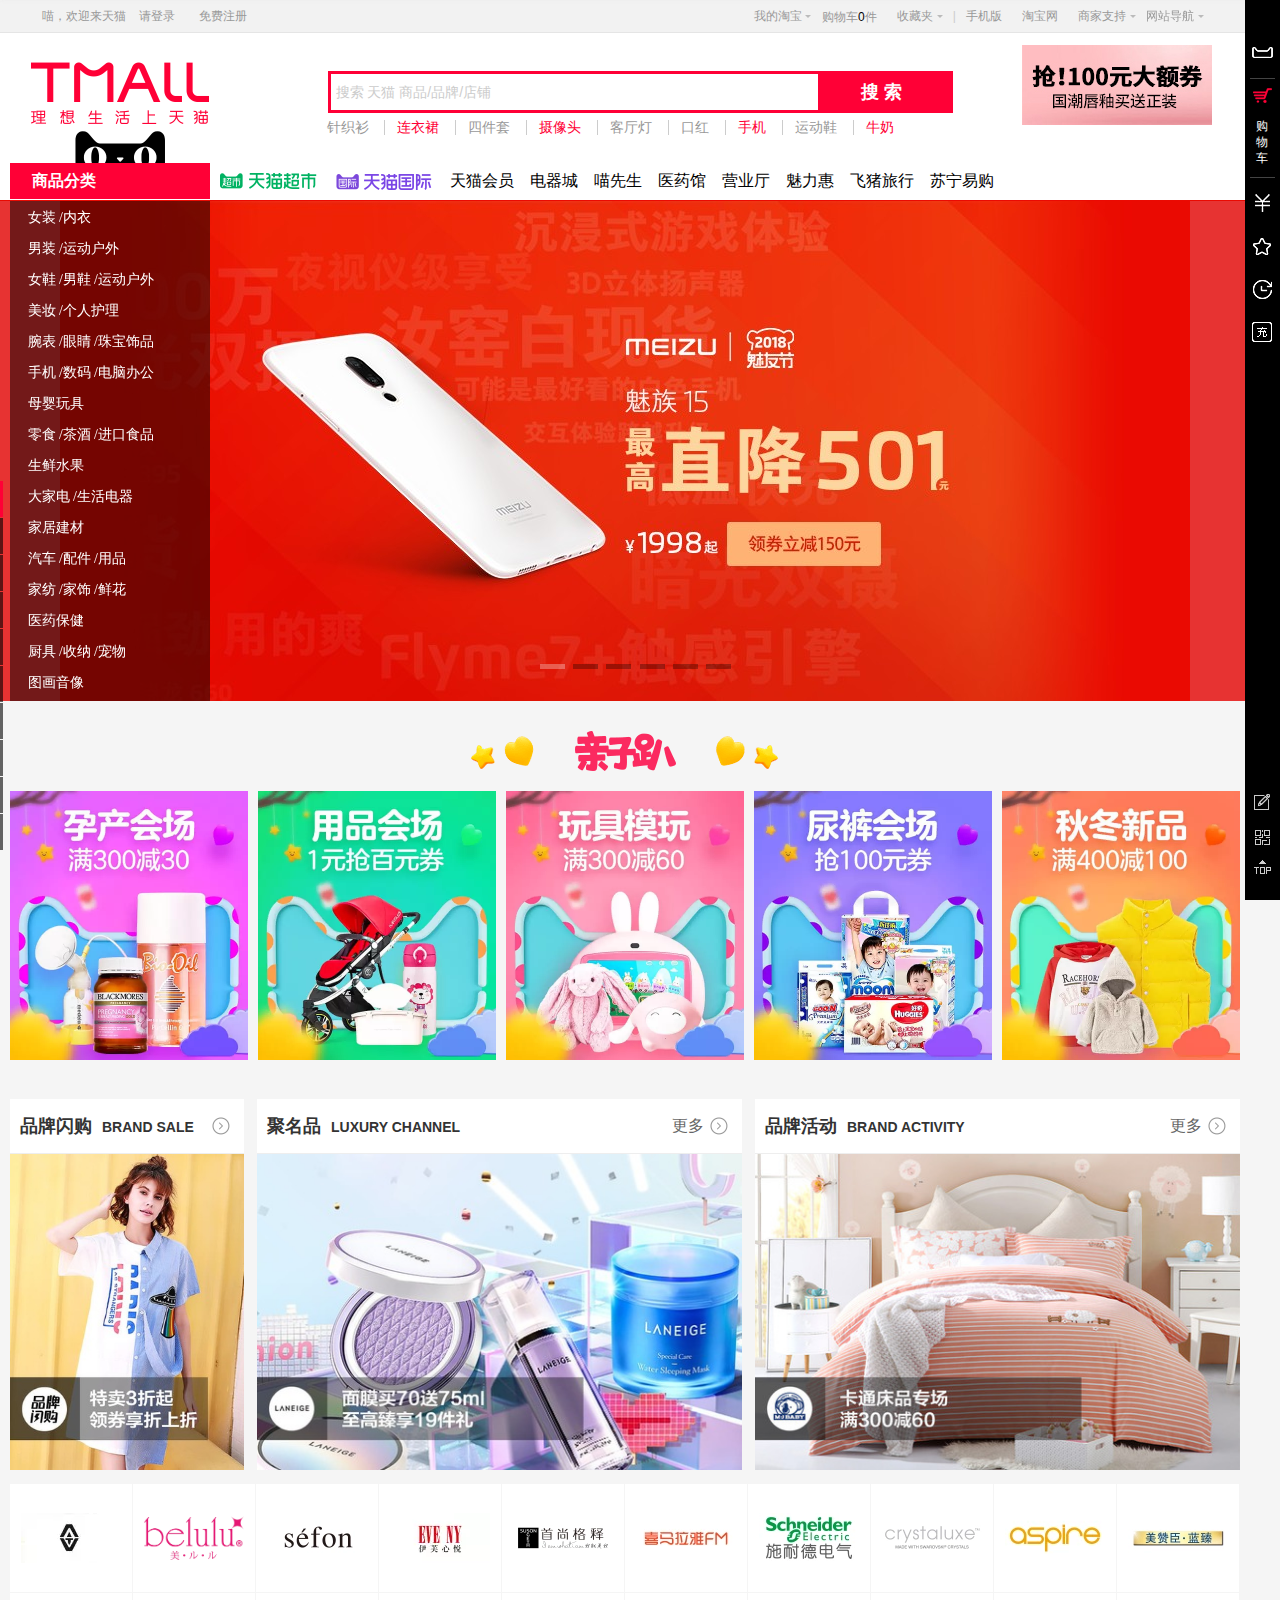
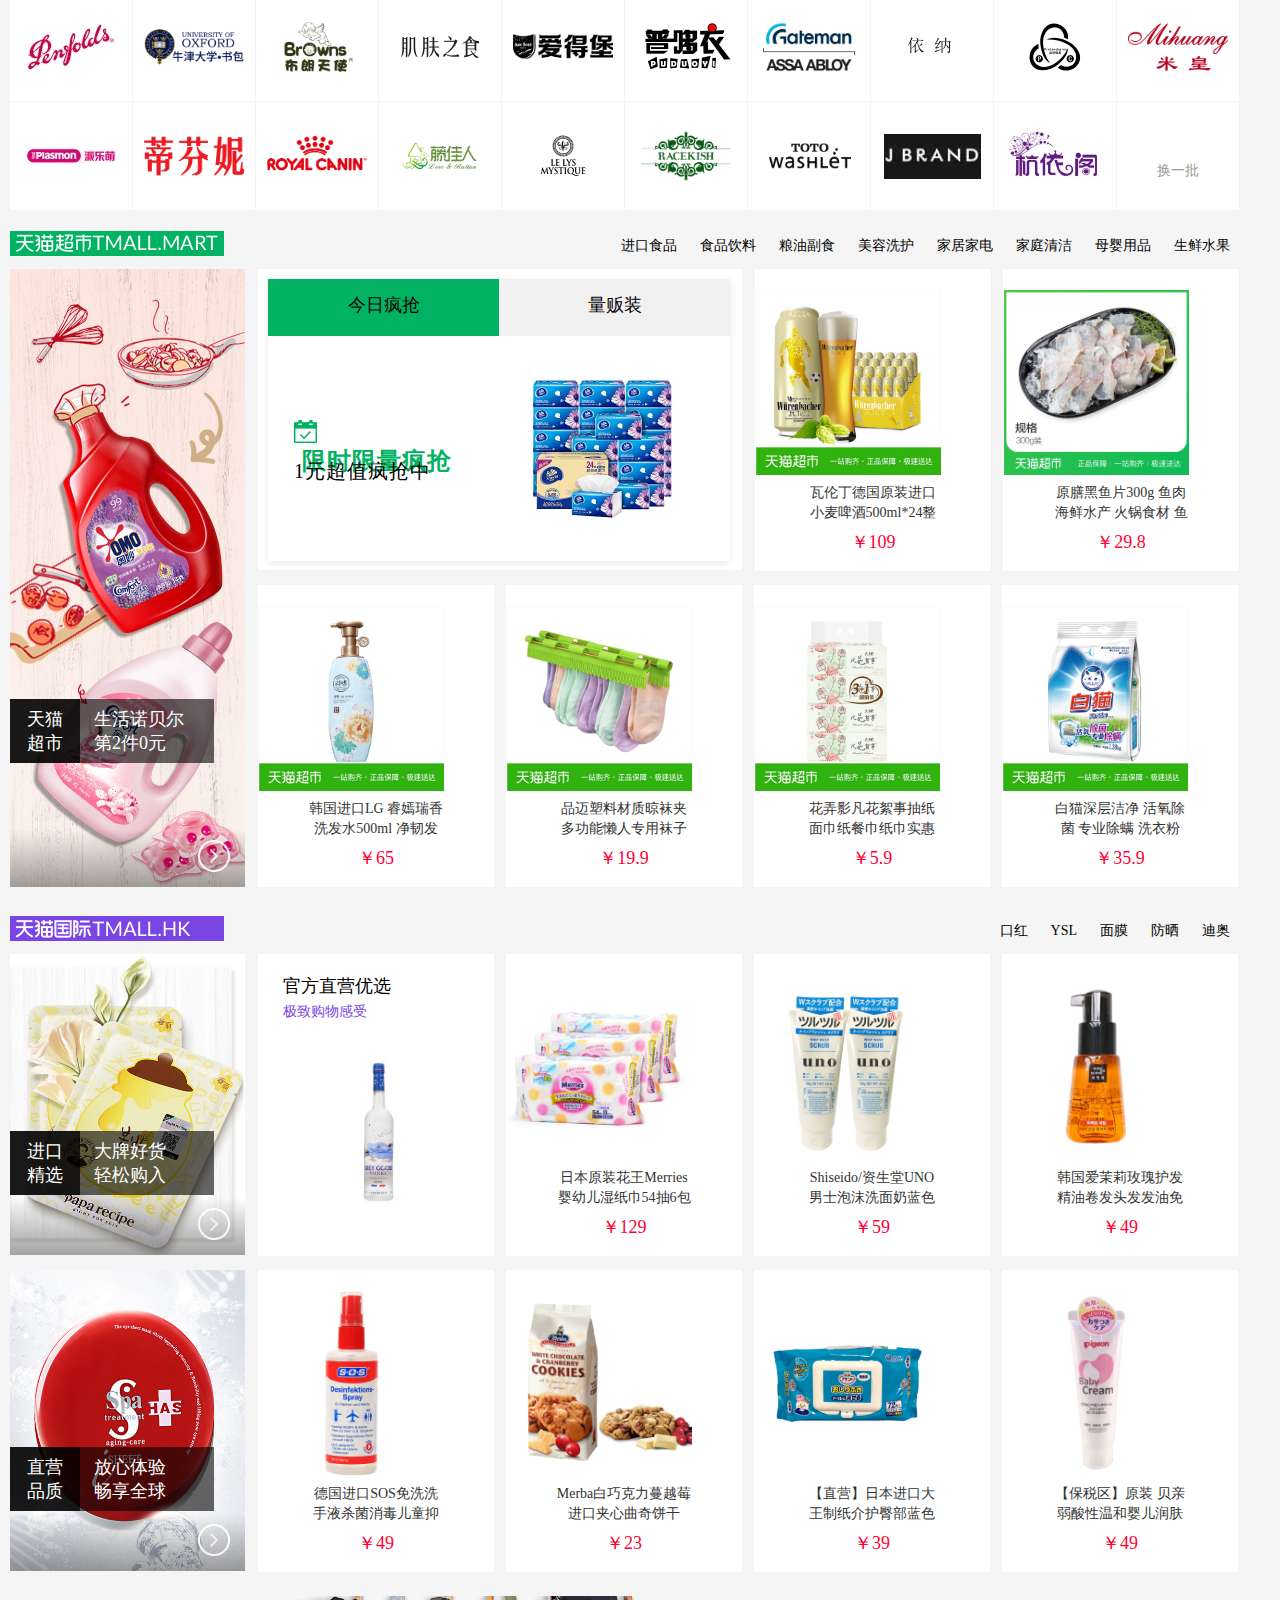
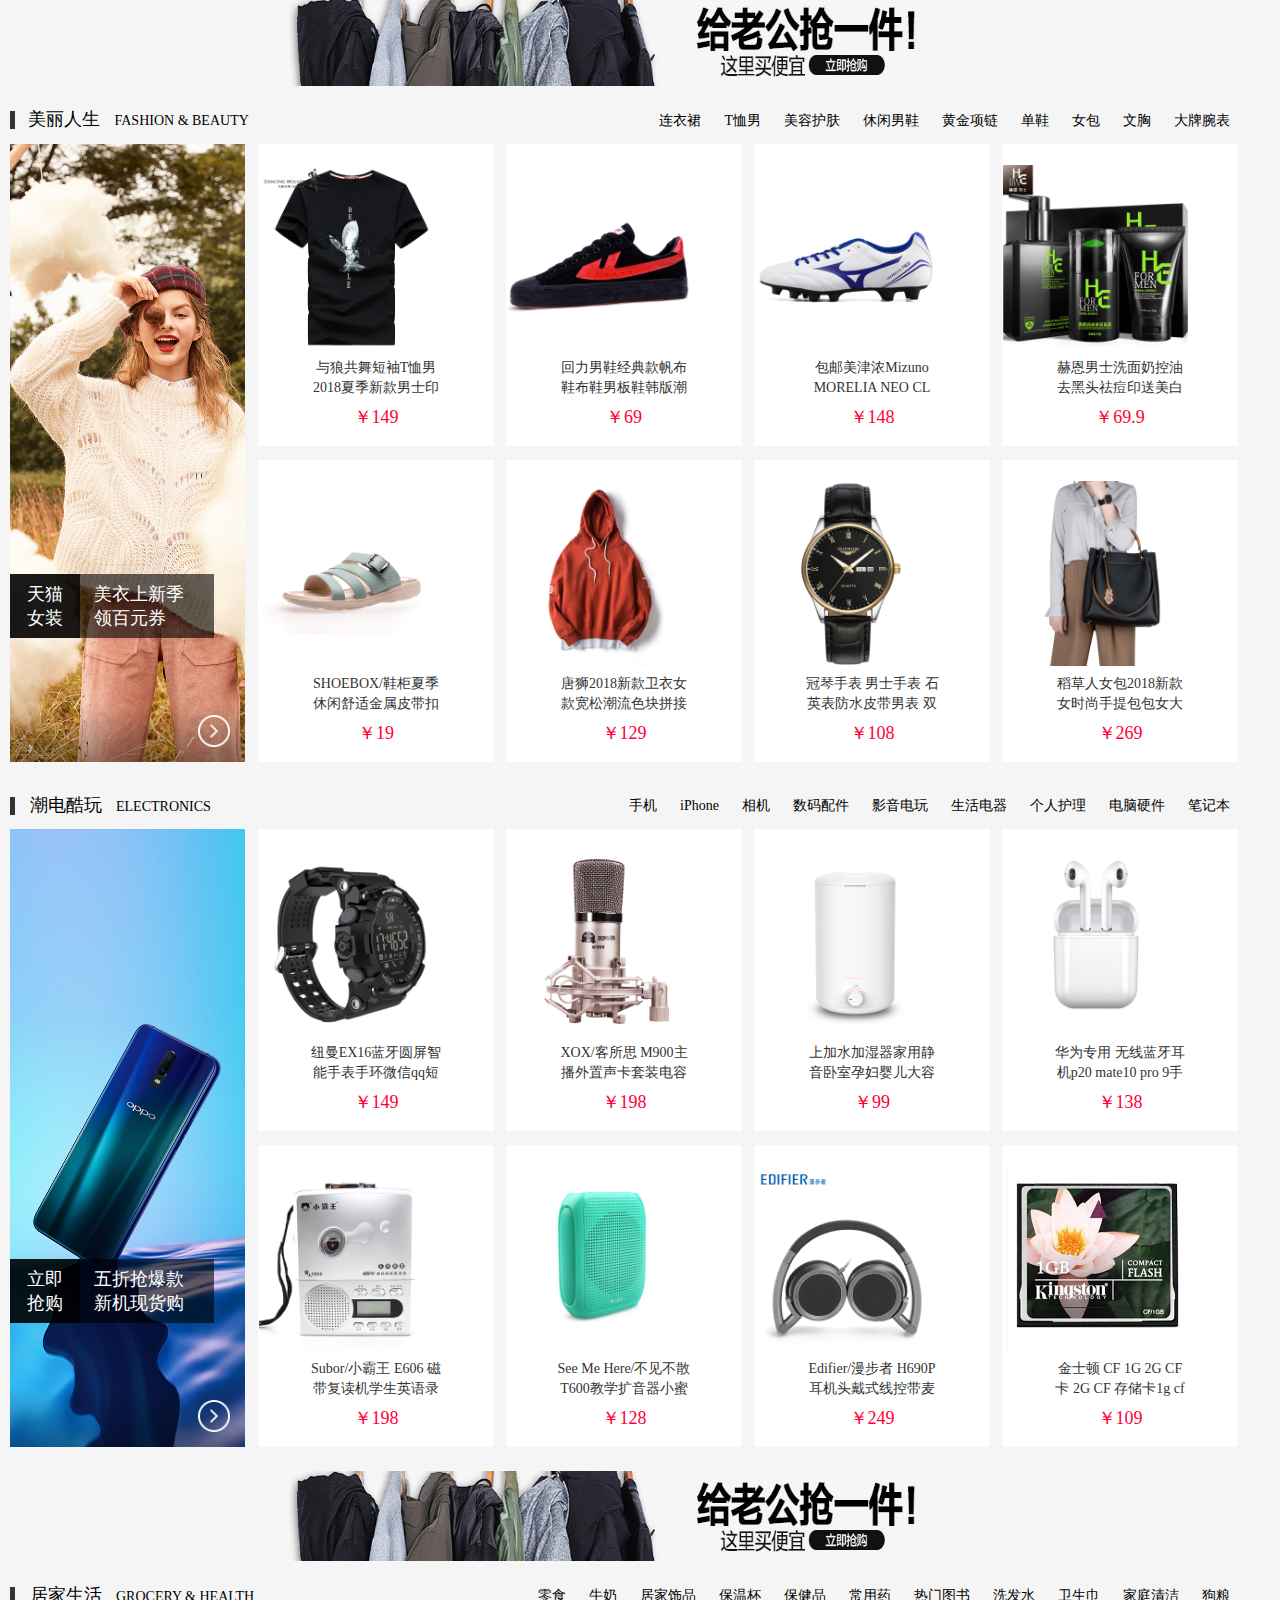
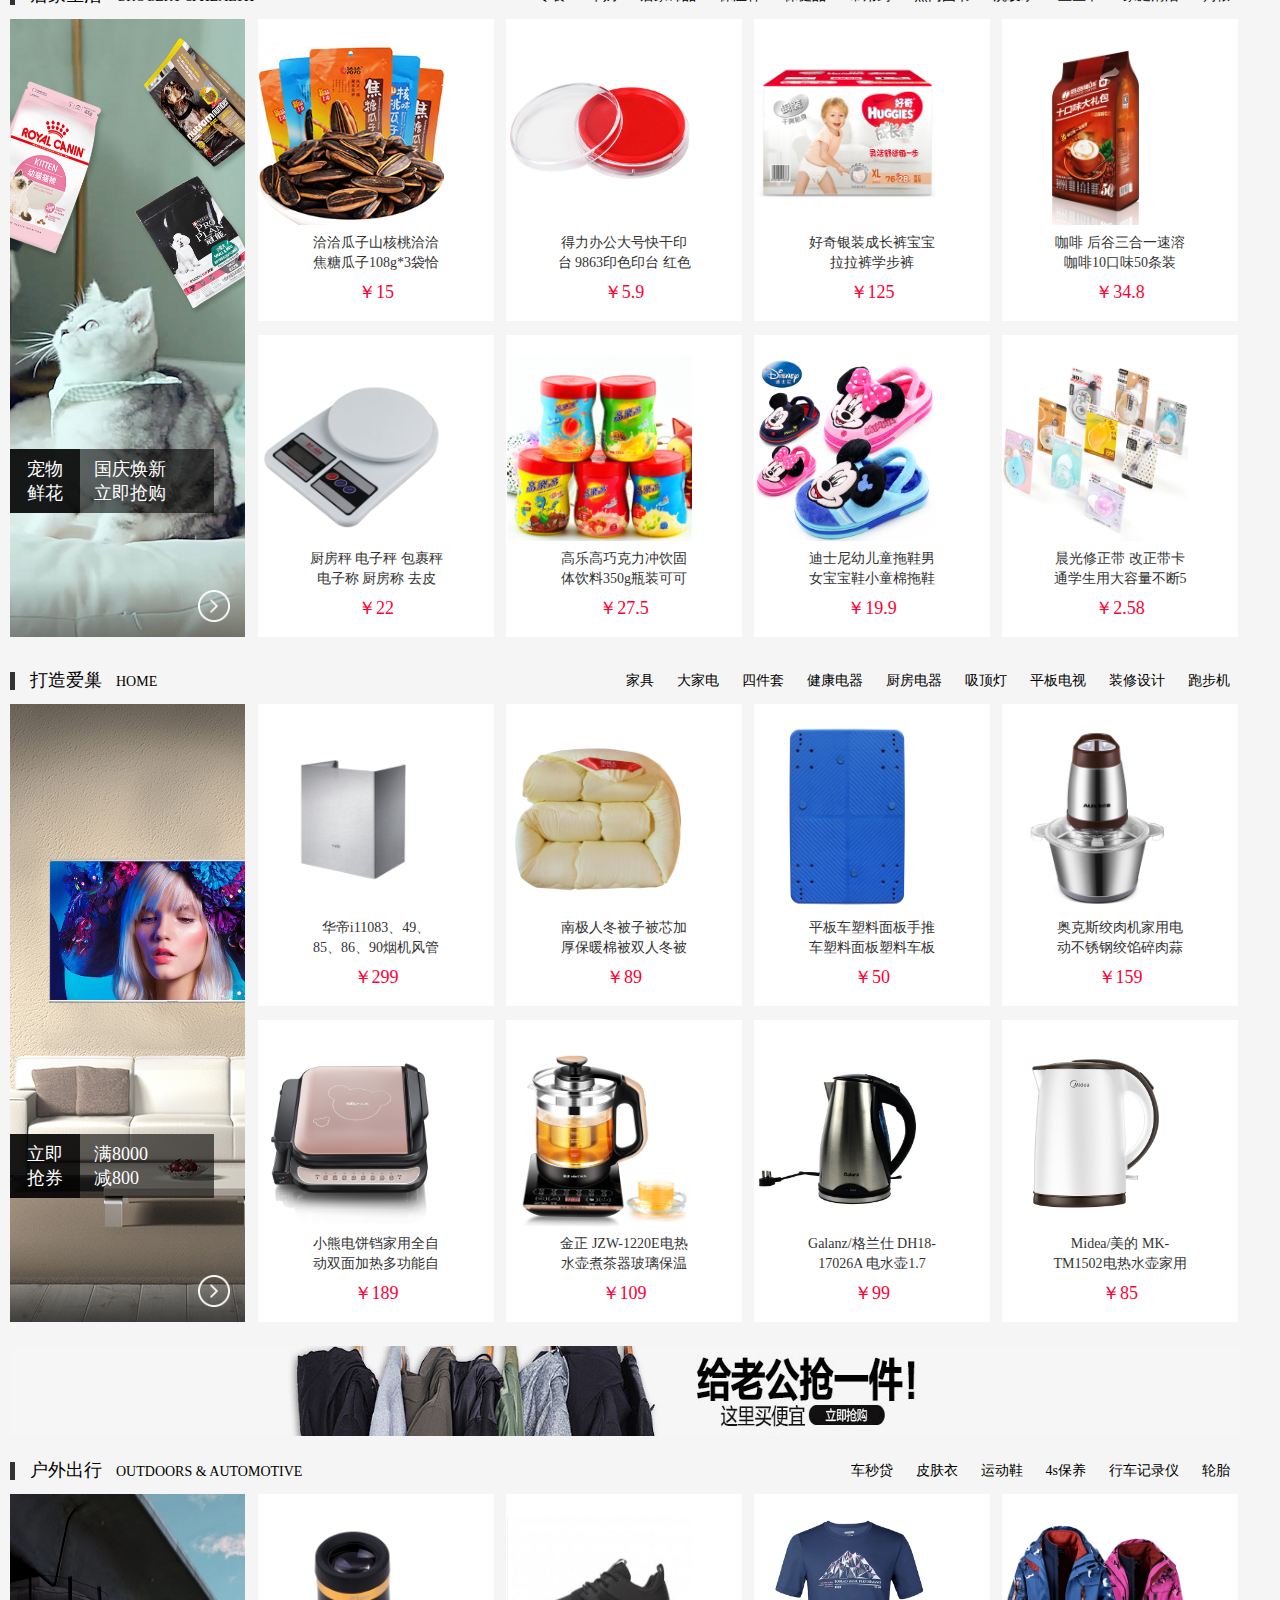
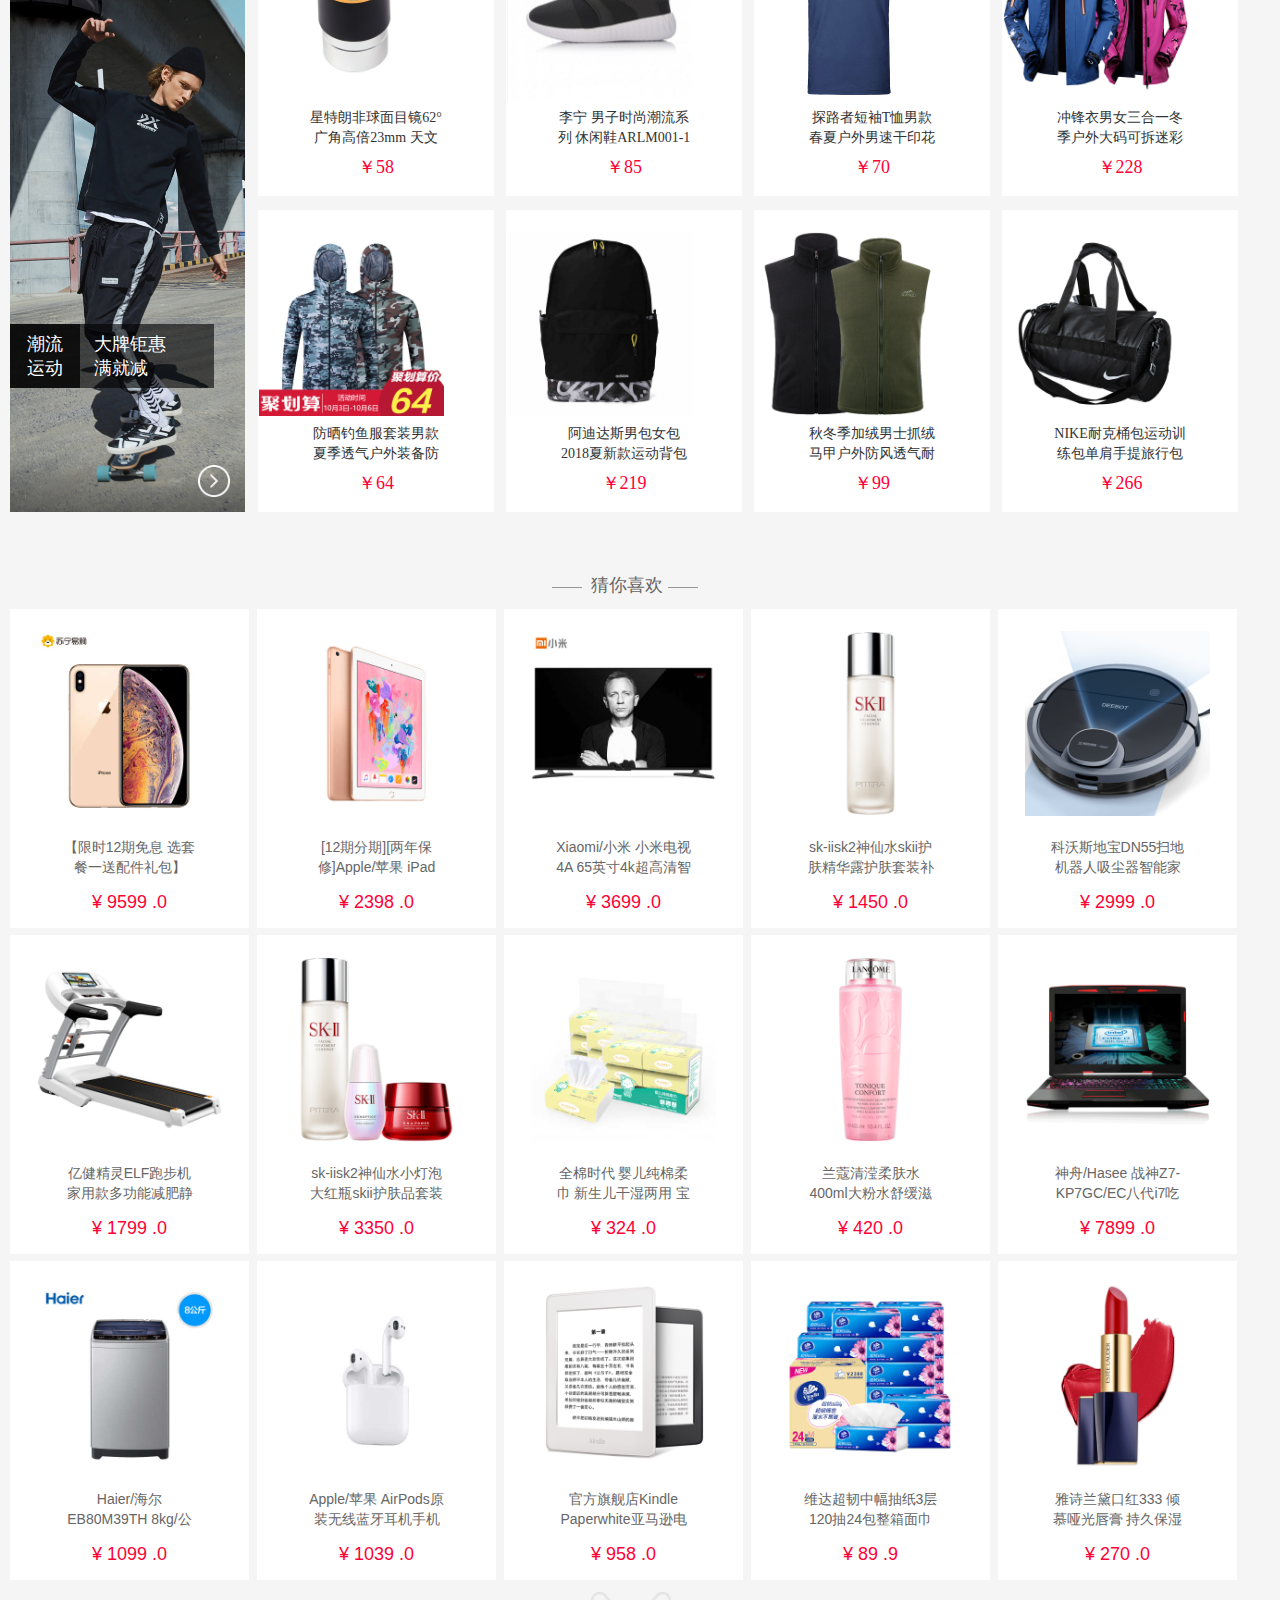
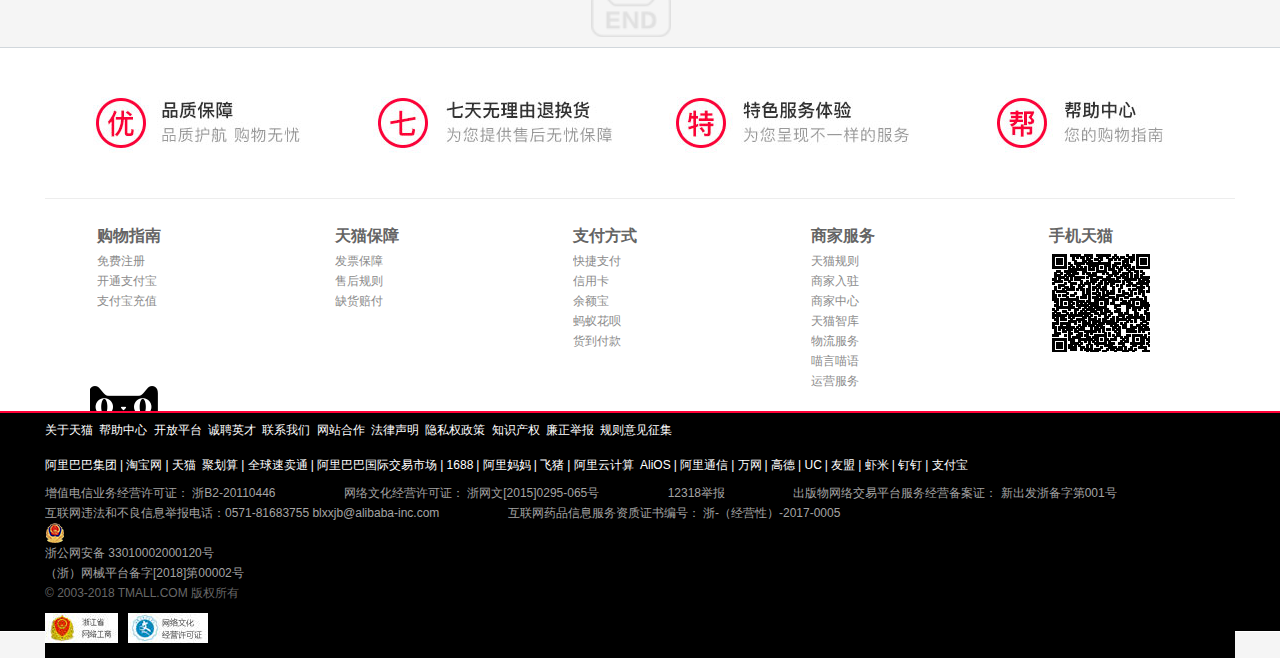
==== commit ae30f76e: "8" ====
--- a/index.html
+++ b/index.html
@@ -5,6 +5,7 @@
     <meta name="viewport" content="width=device-width, initial-scale=1.0">
     <meta http-equiv="X-UA-Compatible" content="ie=edge">
     <title>天猫tmall.com--理想生活上天猫</title>
+    
     <link rel="stylesheet" href="https://at.alicdn.com/t/font_860267_wo083ai51ub.css">
     <script src="js/jquery-3.2.1.js"></script>
     <script src="js/index.js"></script>
--- a/css/index.css
+++ b/css/index.css
@@ -688,7 +688,8 @@
     width: 1230px;
     height: 329px;
     padding-top: 30px;
-    margin:0 auto;
+    margin: auto;
+    padding-right: 30px;
     padding-bottom: 5px;
     background:#F5F5F5;
 }
